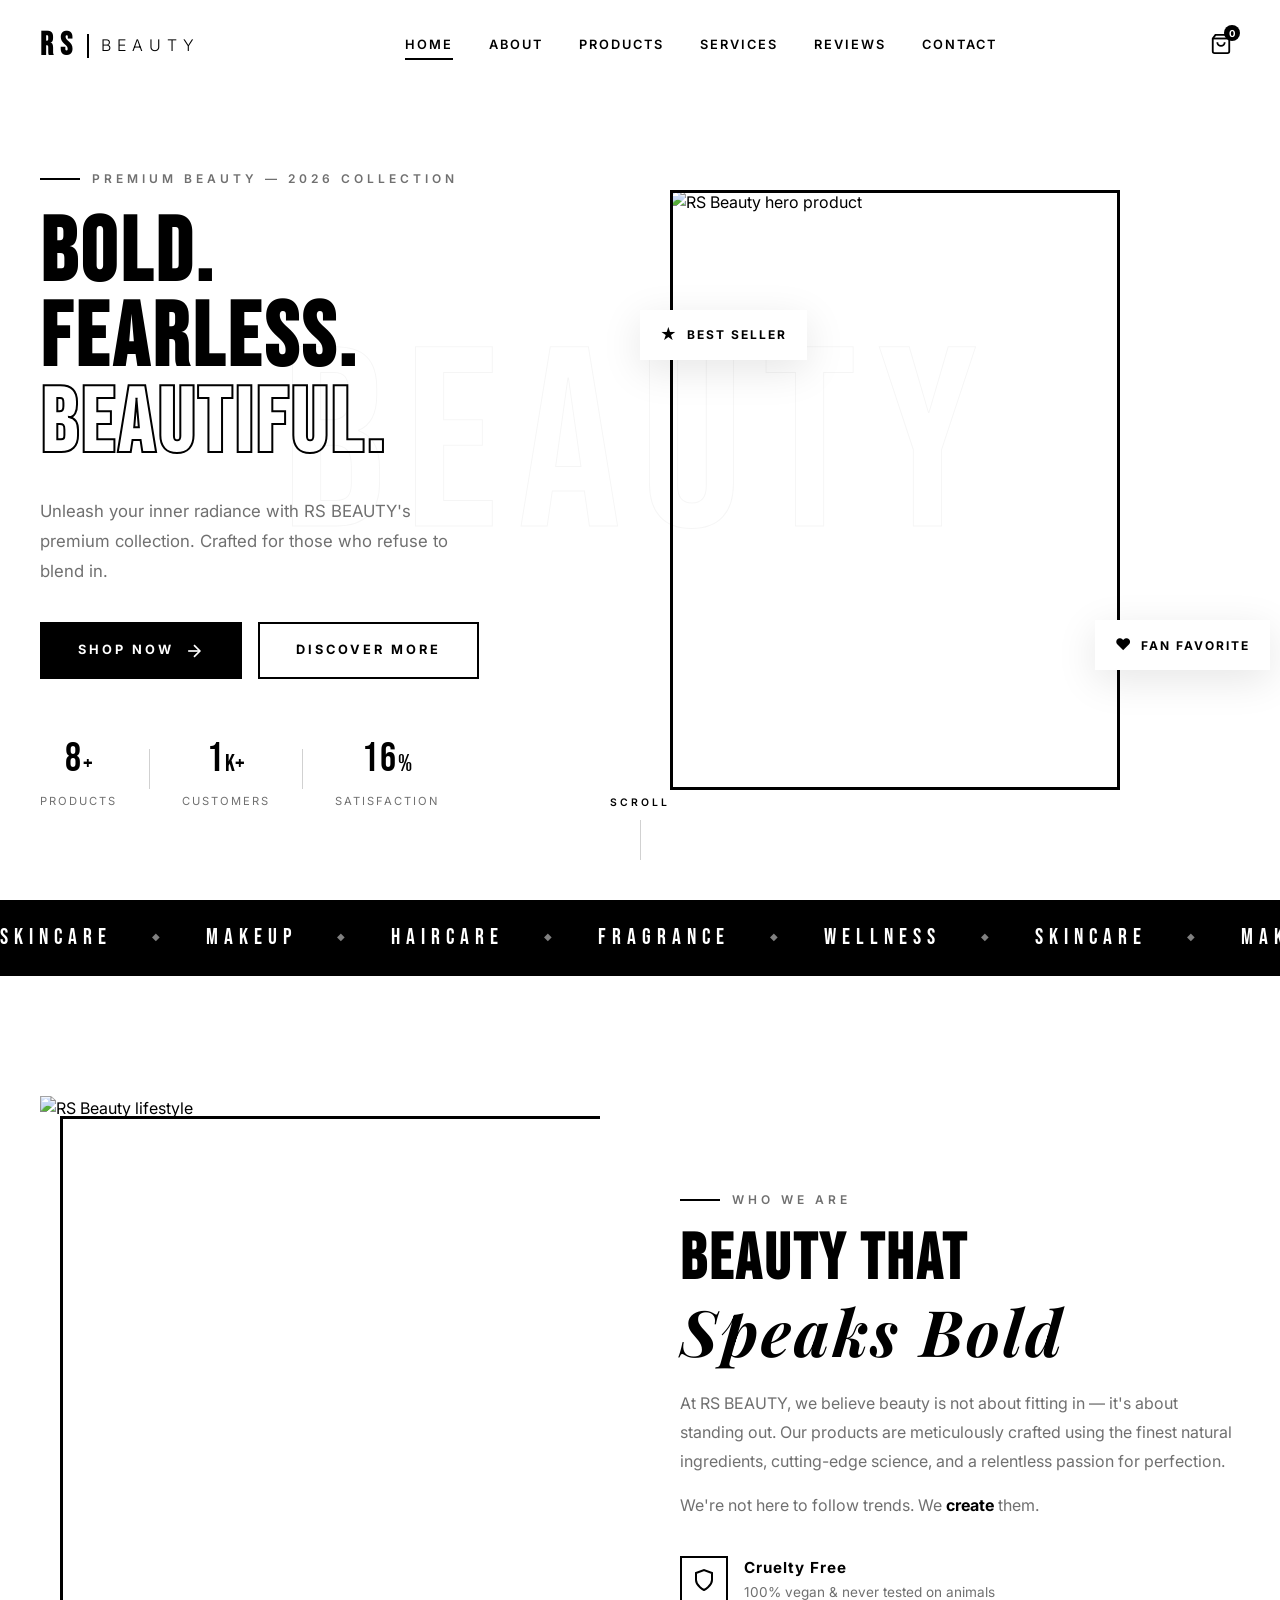
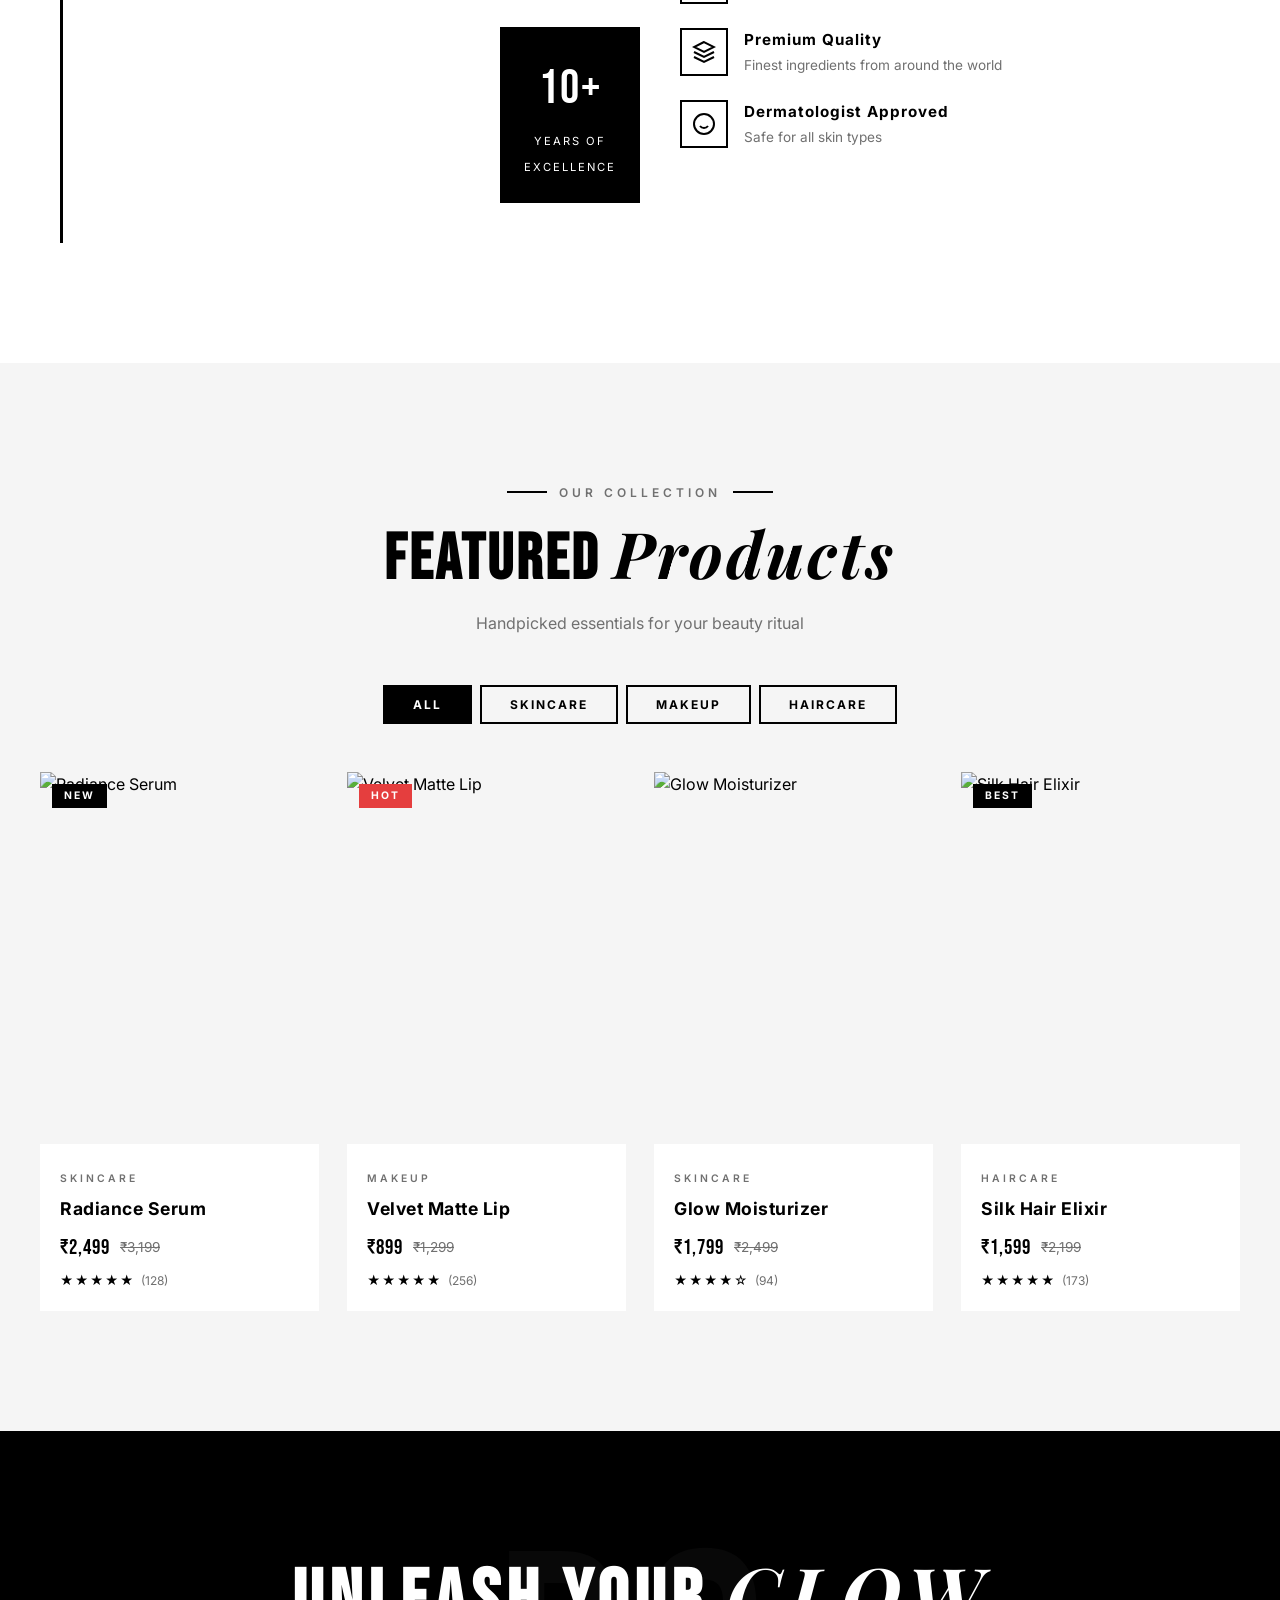
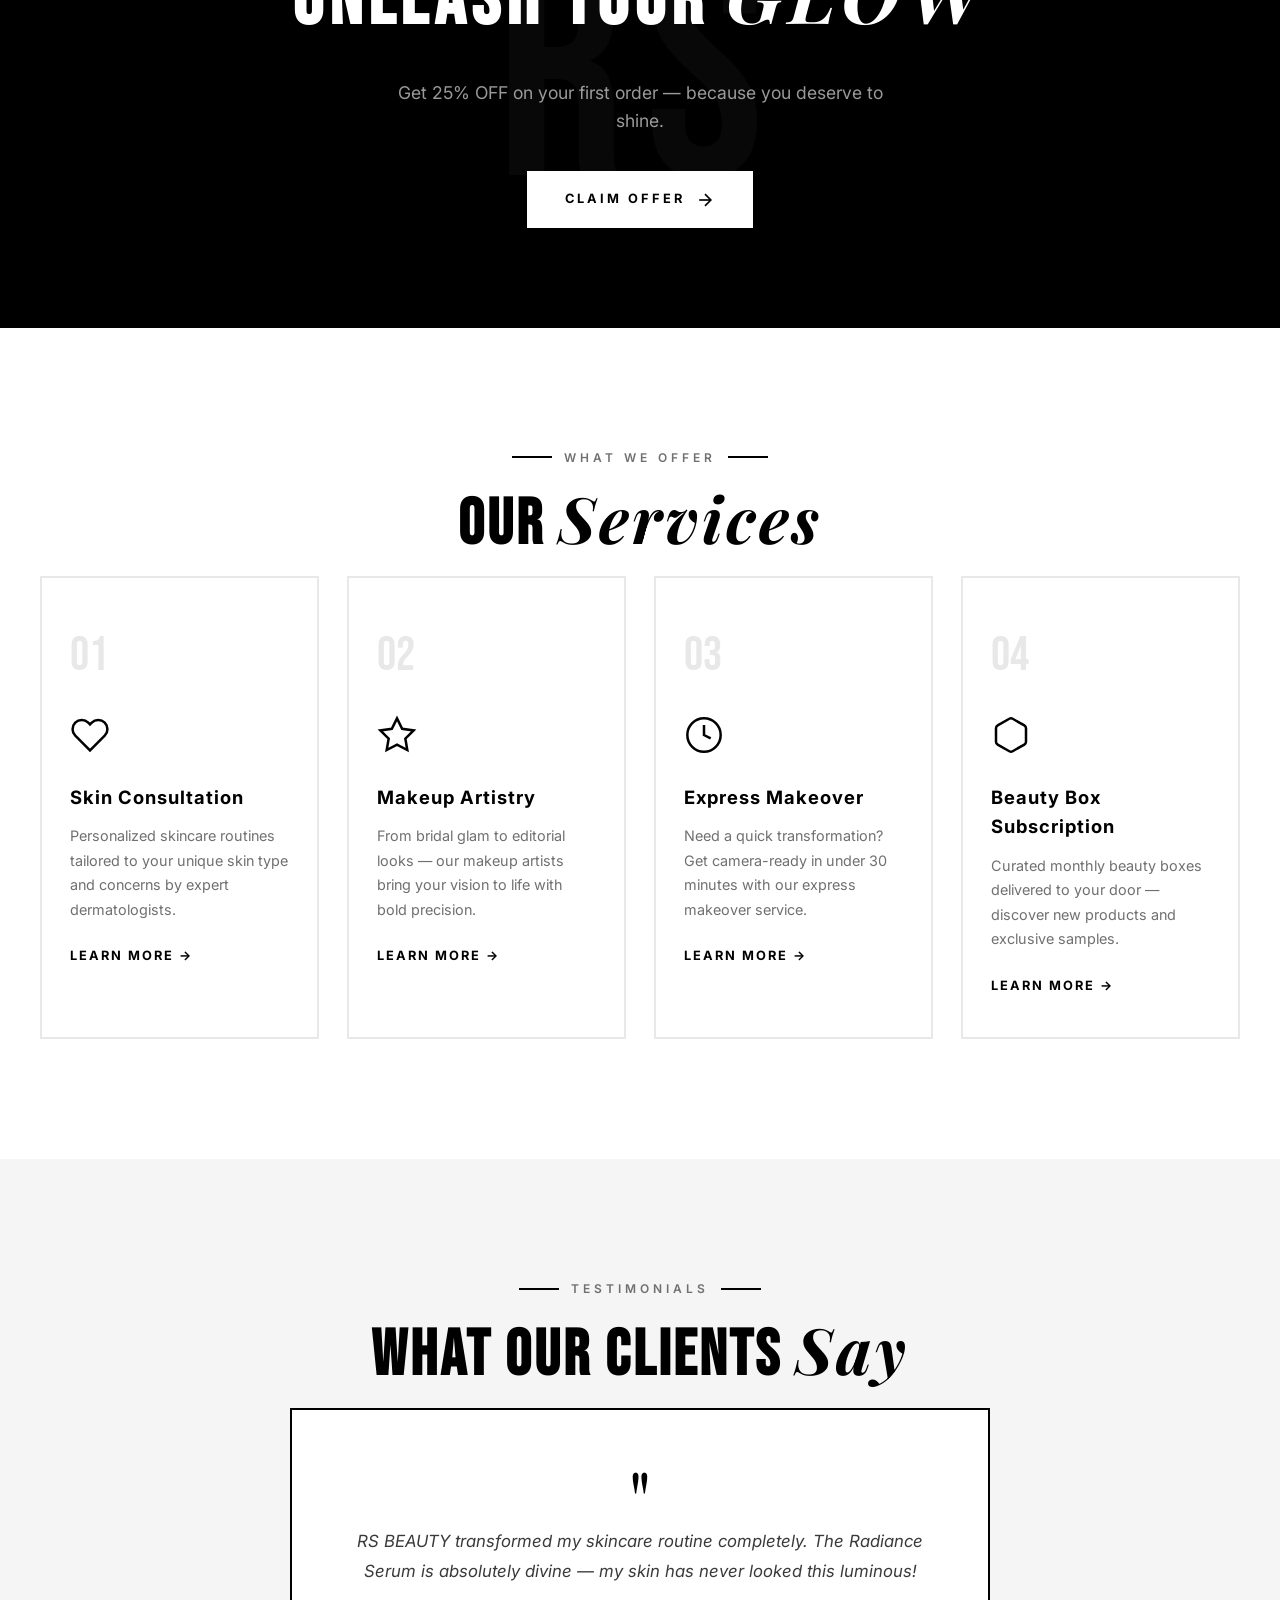
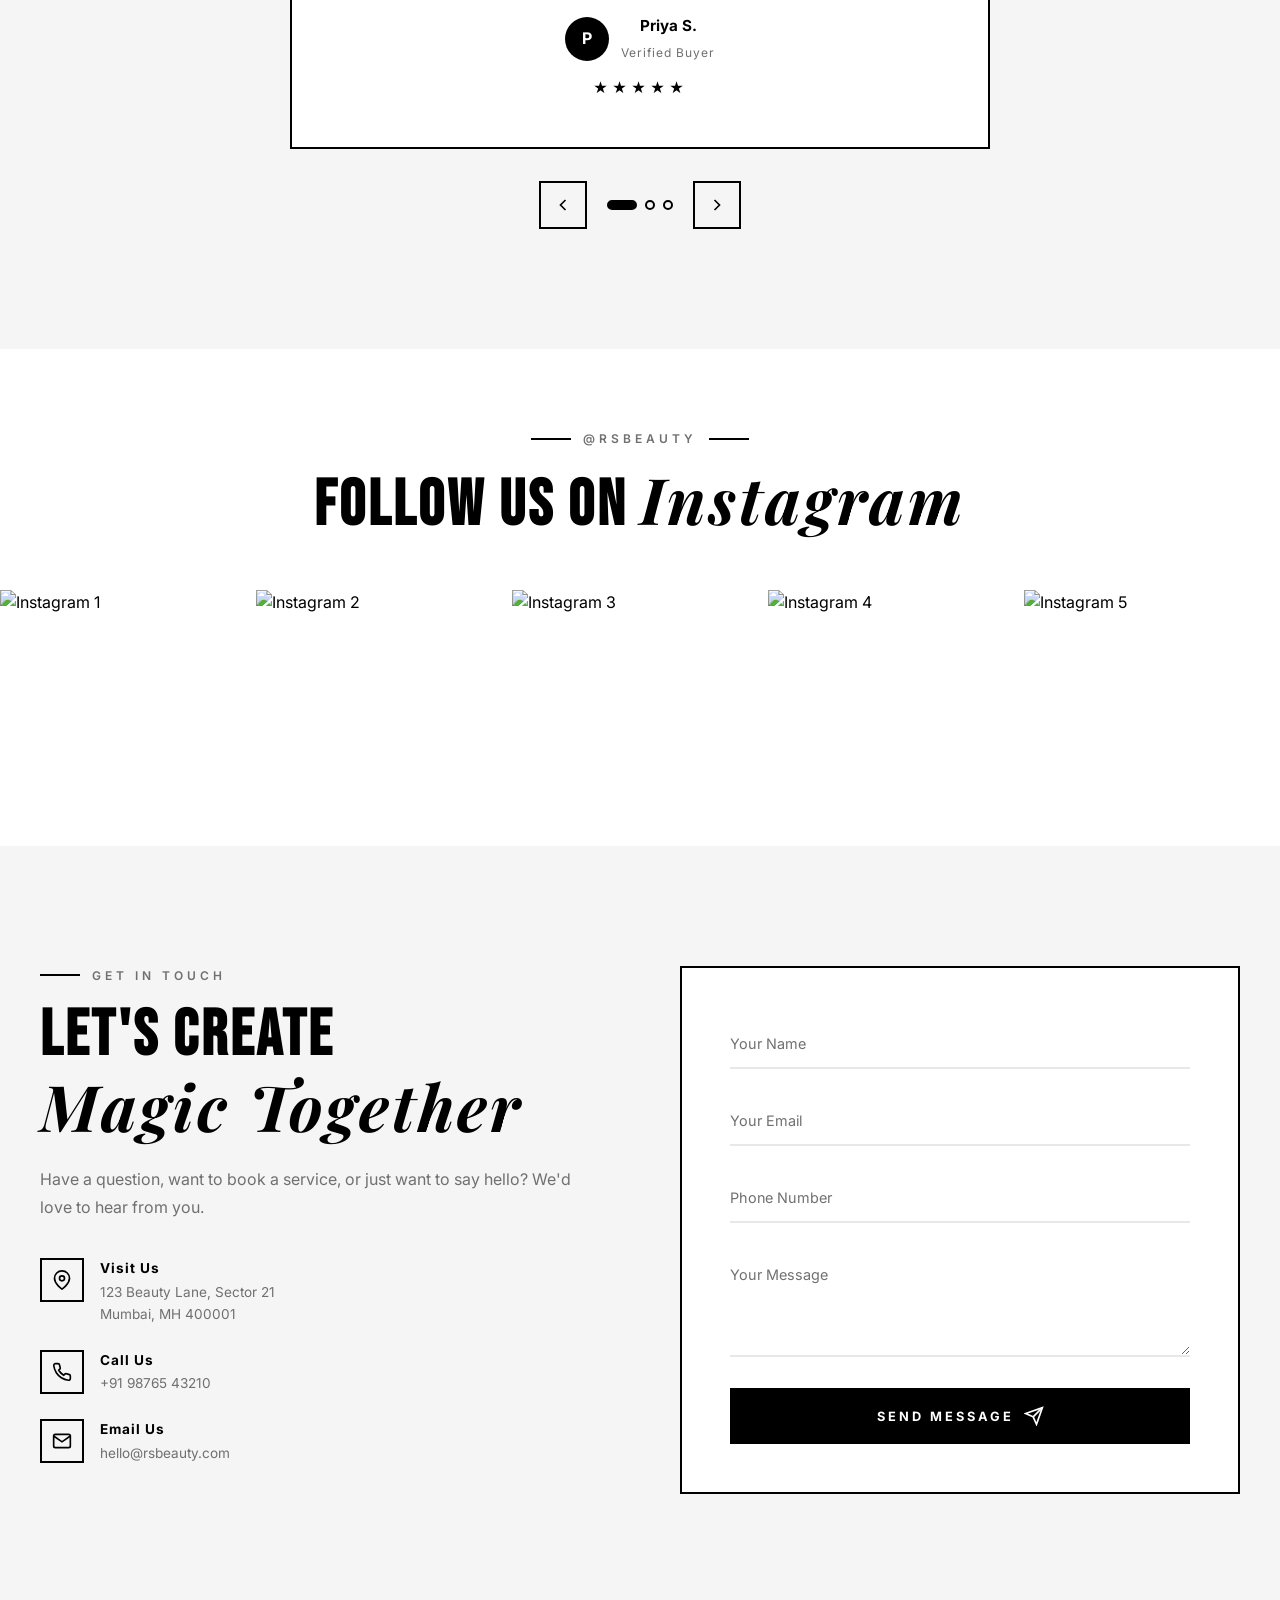
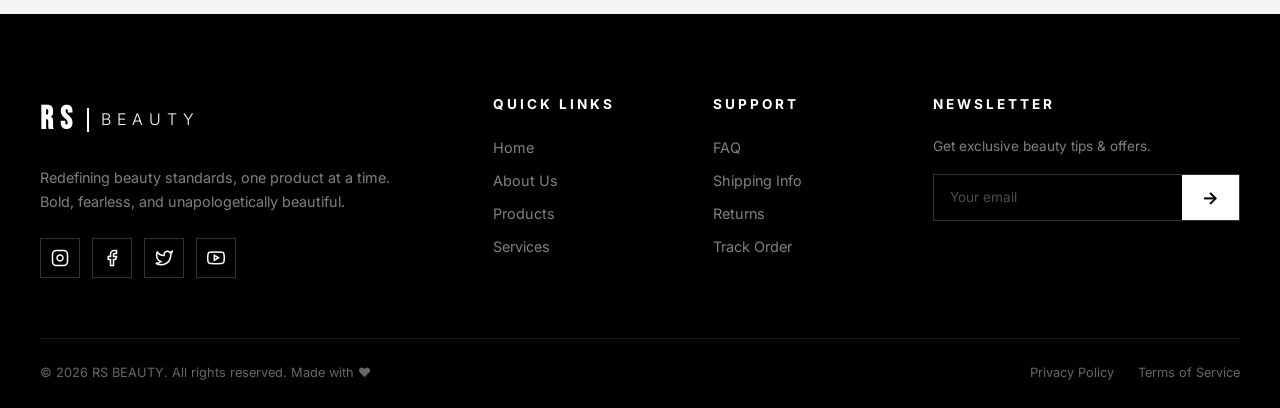
==== index.html @ df4699a7 "Add files via upload" ====
<!DOCTYPE html>
<html lang="en">
<head>
    <meta charset="UTF-8">
    <meta name="viewport" content="width=device-width, initial-scale=1.0">
    <title>RS BEAUTY — Bold. Fearless. Beautiful.</title>
    <meta name="description" content="RS BEAUTY — Premium beauty products that redefine your look. Bold skincare, fierce makeup, and unapologetic style.">
    <link rel="preconnect" href="https://fonts.googleapis.com">
    <link rel="preconnect" href="https://fonts.gstatic.com" crossorigin>
    <link href="https://fonts.googleapis.com/css2?family=Bebas+Neue&family=Inter:wght@300;400;500;600;700&family=Playfair+Display:ital,wght@0,700;1,700&display=swap" rel="stylesheet">
    <link rel="stylesheet" href="style.css">
</head>
<body>

    <!-- Preloader -->
    <div class="preloader" id="preloader">
        <div class="preloader-inner">
            <div class="preloader-line"></div>
            <span class="preloader-text">RS BEAUTY</span>
            <div class="preloader-line"></div>
        </div>
    </div>

    <!-- Custom Cursor -->
    <div class="cursor" id="cursor"></div>
    <div class="cursor-follower" id="cursor-follower"></div>

    <!-- Navigation -->
    <nav class="navbar" id="navbar">
        <div class="nav-container">
            <a href="#" class="logo">
                <span class="logo-r">R</span><span class="logo-s">S</span>
                <span class="logo-divider"></span>
                <span class="logo-beauty">BEAUTY</span>
            </a>
            <div class="nav-links" id="navLinks">
                <a href="#home" class="nav-link active" data-hover="Home">Home</a>
                <a href="#about" class="nav-link" data-hover="About">About</a>
                <a href="#products" class="nav-link" data-hover="Products">Products</a>
                <a href="#services" class="nav-link" data-hover="Services">Services</a>
                <a href="#testimonials" class="nav-link" data-hover="Reviews">Reviews</a>
                <a href="#contact" class="nav-link" data-hover="Contact">Contact</a>
            </div>
            <div class="nav-actions">
                <button class="nav-btn cart-btn" id="cartBtn" aria-label="Shopping cart">
                    <svg width="22" height="22" viewBox="0 0 24 24" fill="none" stroke="currentColor" stroke-width="2"><path d="M6 2L3 6v14a2 2 0 002 2h14a2 2 0 002-2V6l-3-4z"/><line x1="3" y1="6" x2="21" y2="6"/><path d="M16 10a4 4 0 01-8 0"/></svg>
                    <span class="cart-count">0</span>
                </button>
                <button class="hamburger" id="hamburger" aria-label="Toggle menu">
                    <span></span><span></span><span></span>
                </button>
            </div>
        </div>
    </nav>

    <!-- Mobile Menu -->
    <div class="mobile-menu" id="mobileMenu">
        <div class="mobile-menu-content">
            <a href="#home" class="mobile-link">Home</a>
            <a href="#about" class="mobile-link">About</a>
            <a href="#products" class="mobile-link">Products</a>
            <a href="#services" class="mobile-link">Services</a>
            <a href="#testimonials" class="mobile-link">Reviews</a>
            <a href="#contact" class="mobile-link">Contact</a>
        </div>
    </div>

    <!-- Hero Section -->
    <section class="hero" id="home">
        <div class="hero-bg-text" aria-hidden="true">BEAUTY</div>
        <div class="hero-container">
            <div class="hero-content">
                <div class="hero-tag">
                    <span class="tag-line"></span>
                    <span class="tag-text">PREMIUM BEAUTY — 2026 COLLECTION</span>
                </div>
                <h1 class="hero-title">
                    <span class="title-line"><span class="title-word" data-delay="0">BOLD.</span></span>
                    <span class="title-line"><span class="title-word" data-delay="1">FEARLESS.</span></span>
                    <span class="title-line"><span class="title-word accent" data-delay="2">BEAUTIFUL.</span></span>
                </h1>
                <p class="hero-desc">Unleash your inner radiance with RS BEAUTY's premium collection. Crafted for those who refuse to blend in.</p>
                <div class="hero-actions">
                    <a href="#products" class="btn btn-primary">
                        <span>SHOP NOW</span>
                        <svg width="20" height="20" viewBox="0 0 24 24" fill="none" stroke="currentColor" stroke-width="2"><line x1="5" y1="12" x2="19" y2="12"/><polyline points="12 5 19 12 12 19"/></svg>
                    </a>
                    <a href="#about" class="btn btn-outline">DISCOVER MORE</a>
                </div>
                <div class="hero-stats">
                    <div class="stat">
                        <span class="stat-number" data-target="50">0</span><span class="stat-plus">+</span>
                        <span class="stat-label">Products</span>
                    </div>
                    <div class="stat-divider"></div>
                    <div class="stat">
                        <span class="stat-number" data-target="12">0</span><span class="stat-plus">K+</span>
                        <span class="stat-label">Customers</span>
                    </div>
                    <div class="stat-divider"></div>
                    <div class="stat">
                        <span class="stat-number" data-target="98">0</span><span class="stat-plus">%</span>
                        <span class="stat-label">Satisfaction</span>
                    </div>
                </div>
            </div>
            <div class="hero-image">
                <div class="hero-image-wrapper">
                    <img src="images/hero-product.png" alt="RS Beauty hero product" loading="eager">
                    <div class="hero-image-overlay"></div>
                </div>
                <div class="floating-badge badge-1">
                    <span class="badge-icon">★</span>
                    <span>Best Seller</span>
                </div>
                <div class="floating-badge badge-2">
                    <span class="badge-icon">♥</span>
                    <span>Fan Favorite</span>
                </div>
            </div>
        </div>
        <div class="scroll-indicator">
            <span>SCROLL</span>
            <div class="scroll-line"></div>
        </div>
    </section>

    <!-- Marquee -->
    <section class="marquee-section">
        <div class="marquee">
            <div class="marquee-track">
                <span>SKINCARE</span><span class="marquee-dot">◆</span>
                <span>MAKEUP</span><span class="marquee-dot">◆</span>
                <span>HAIRCARE</span><span class="marquee-dot">◆</span>
                <span>FRAGRANCE</span><span class="marquee-dot">◆</span>
                <span>WELLNESS</span><span class="marquee-dot">◆</span>
                <span>SKINCARE</span><span class="marquee-dot">◆</span>
                <span>MAKEUP</span><span class="marquee-dot">◆</span>
                <span>HAIRCARE</span><span class="marquee-dot">◆</span>
                <span>FRAGRANCE</span><span class="marquee-dot">◆</span>
                <span>WELLNESS</span><span class="marquee-dot">◆</span>
            </div>
        </div>
    </section>

    <!-- About Section -->
    <section class="about" id="about">
        <div class="container">
            <div class="about-grid">
                <div class="about-image reveal-left">
                    <div class="about-img-wrapper">
                        <img src="images/beauty-model.png" alt="RS Beauty lifestyle">
                        <div class="about-img-border"></div>
                    </div>
                    <div class="experience-badge">
                        <span class="exp-number">10+</span>
                        <span class="exp-text">Years of<br>Excellence</span>
                    </div>
                </div>
                <div class="about-content reveal-right">
                    <div class="section-tag">
                        <span class="tag-line"></span>
                        <span>WHO WE ARE</span>
                    </div>
                    <h2 class="section-title">Beauty That<br><span class="accent">Speaks Bold</span></h2>
                    <p class="about-text">At RS BEAUTY, we believe beauty is not about fitting in — it's about standing out. Our products are meticulously crafted using the finest natural ingredients, cutting-edge science, and a relentless passion for perfection.</p>
                    <p class="about-text">We're not here to follow trends. We <em>create</em> them.</p>
                    <div class="about-features">
                        <div class="feature">
                            <div class="feature-icon">
                                <svg width="24" height="24" viewBox="0 0 24 24" fill="none" stroke="currentColor" stroke-width="2"><path d="M12 22s8-4 8-10V5l-8-3-8 3v7c0 6 8 10 8 10z"/></svg>
                            </div>
                            <div>
                                <h4>Cruelty Free</h4>
                                <p>100% vegan & never tested on animals</p>
                            </div>
                        </div>
                        <div class="feature">
                            <div class="feature-icon">
                                <svg width="24" height="24" viewBox="0 0 24 24" fill="none" stroke="currentColor" stroke-width="2"><path d="M12 2L2 7l10 5 10-5-10-5z"/><path d="M2 17l10 5 10-5"/><path d="M2 12l10 5 10-5"/></svg>
                            </div>
                            <div>
                                <h4>Premium Quality</h4>
                                <p>Finest ingredients from around the world</p>
                            </div>
                        </div>
                        <div class="feature">
                            <div class="feature-icon">
                                <svg width="24" height="24" viewBox="0 0 24 24" fill="none" stroke="currentColor" stroke-width="2"><circle cx="12" cy="12" r="10"/><path d="M8 14s1.5 2 4 2 4-2 4-2"/><line x1="9" y1="9" x2="9.01" y2="9"/><line x1="15" y1="9" x2="15.01" y2="9"/></svg>
                            </div>
                            <div>
                                <h4>Dermatologist Approved</h4>
                                <p>Safe for all skin types</p>
                            </div>
                        </div>
                    </div>
                </div>
            </div>
        </div>
    </section>

    <!-- Products Section -->
    <section class="products" id="products">
        <div class="container">
            <div class="section-header reveal-up">
                <div class="section-tag center">
                    <span class="tag-line"></span>
                    <span>OUR COLLECTION</span>
                    <span class="tag-line"></span>
                </div>
                <h2 class="section-title center">Featured <span class="accent">Products</span></h2>
                <p class="section-subtitle">Handpicked essentials for your beauty ritual</p>
            </div>
            <div class="product-filters reveal-up">
                <button class="filter-btn active" data-filter="all">All</button>
                <button class="filter-btn" data-filter="skincare">Skincare</button>
                <button class="filter-btn" data-filter="makeup">Makeup</button>
                <button class="filter-btn" data-filter="haircare">Haircare</button>
            </div>
            <div class="product-grid">
                <div class="product-card reveal-up" data-category="skincare">
                    <div class="product-image">
                        <img src="images/products-collection.png" alt="Radiance Serum">
                        <div class="product-overlay">
                            <button class="quick-add" aria-label="Add to cart">
                                <svg width="20" height="20" viewBox="0 0 24 24" fill="none" stroke="currentColor" stroke-width="2"><line x1="12" y1="5" x2="12" y2="19"/><line x1="5" y1="12" x2="19" y2="12"/></svg>
                            </button>
                        </div>
                        <span class="product-badge">NEW</span>
                    </div>
                    <div class="product-info">
                        <span class="product-category">Skincare</span>
                        <h3 class="product-name">Radiance Serum</h3>
                        <div class="product-price">
                            <span class="price-current">₹2,499</span>
                            <span class="price-old">₹3,199</span>
                        </div>
                        <div class="product-rating">
                            <span class="stars">★★★★★</span>
                            <span class="rating-count">(128)</span>
                        </div>
                    </div>
                </div>
                <div class="product-card reveal-up" data-category="makeup">
                    <div class="product-image">
                        <img src="images/hero-product.png" alt="Velvet Matte Lip">
                        <div class="product-overlay">
                            <button class="quick-add" aria-label="Add to cart">
                                <svg width="20" height="20" viewBox="0 0 24 24" fill="none" stroke="currentColor" stroke-width="2"><line x1="12" y1="5" x2="12" y2="19"/><line x1="5" y1="12" x2="19" y2="12"/></svg>
                            </button>
                        </div>
                        <span class="product-badge hot">HOT</span>
                    </div>
                    <div class="product-info">
                        <span class="product-category">Makeup</span>
                        <h3 class="product-name">Velvet Matte Lip</h3>
                        <div class="product-price">
                            <span class="price-current">₹899</span>
                            <span class="price-old">₹1,299</span>
                        </div>
                        <div class="product-rating">
                            <span class="stars">★★★★★</span>
                            <span class="rating-count">(256)</span>
                        </div>
                    </div>
                </div>
                <div class="product-card reveal-up" data-category="skincare">
                    <div class="product-image">
                        <img src="images/beauty-model.png" alt="Glow Moisturizer">
                        <div class="product-overlay">
                            <button class="quick-add" aria-label="Add to cart">
                                <svg width="20" height="20" viewBox="0 0 24 24" fill="none" stroke="currentColor" stroke-width="2"><line x1="12" y1="5" x2="12" y2="19"/><line x1="5" y1="12" x2="19" y2="12"/></svg>
                            </button>
                        </div>
                    </div>
                    <div class="product-info">
                        <span class="product-category">Skincare</span>
                        <h3 class="product-name">Glow Moisturizer</h3>
                        <div class="product-price">
                            <span class="price-current">₹1,799</span>
                            <span class="price-old">₹2,499</span>
                        </div>
                        <div class="product-rating">
                            <span class="stars">★★★★☆</span>
                            <span class="rating-count">(94)</span>
                        </div>
                    </div>
                </div>
                <div class="product-card reveal-up" data-category="haircare">
                    <div class="product-image">
                        <img src="images/products-collection.png" alt="Silk Hair Elixir">
                        <div class="product-overlay">
                            <button class="quick-add" aria-label="Add to cart">
                                <svg width="20" height="20" viewBox="0 0 24 24" fill="none" stroke="currentColor" stroke-width="2"><line x1="12" y1="5" x2="12" y2="19"/><line x1="5" y1="12" x2="19" y2="12"/></svg>
                            </button>
                        </div>
                        <span class="product-badge">BEST</span>
                    </div>
                    <div class="product-info">
                        <span class="product-category">Haircare</span>
                        <h3 class="product-name">Silk Hair Elixir</h3>
                        <div class="product-price">
                            <span class="price-current">₹1,599</span>
                            <span class="price-old">₹2,199</span>
                        </div>
                        <div class="product-rating">
                            <span class="stars">★★★★★</span>
                            <span class="rating-count">(173)</span>
                        </div>
                    </div>
                </div>
            </div>
        </div>
    </section>

    <!-- Banner Section -->
    <section class="banner-section">
        <div class="banner-content reveal-up">
            <h2 class="banner-title">UNLEASH YOUR <span class="accent">GLOW</span></h2>
            <p class="banner-text">Get 25% OFF on your first order — because you deserve to shine.</p>
            <a href="#contact" class="btn btn-primary btn-white">
                <span>CLAIM OFFER</span>
                <svg width="20" height="20" viewBox="0 0 24 24" fill="none" stroke="currentColor" stroke-width="2"><line x1="5" y1="12" x2="19" y2="12"/><polyline points="12 5 19 12 12 19"/></svg>
            </a>
        </div>
    </section>

    <!-- Services Section -->
    <section class="services" id="services">
        <div class="container">
            <div class="section-header reveal-up">
                <div class="section-tag center">
                    <span class="tag-line"></span>
                    <span>WHAT WE OFFER</span>
                    <span class="tag-line"></span>
                </div>
                <h2 class="section-title center">Our <span class="accent">Services</span></h2>
            </div>
            <div class="services-grid">
                <div class="service-card reveal-up">
                    <div class="service-number">01</div>
                    <div class="service-icon">
                        <svg width="40" height="40" viewBox="0 0 24 24" fill="none" stroke="currentColor" stroke-width="1.5"><path d="M20.84 4.61a5.5 5.5 0 00-7.78 0L12 5.67l-1.06-1.06a5.5 5.5 0 00-7.78 7.78l1.06 1.06L12 21.23l7.78-7.78 1.06-1.06a5.5 5.5 0 000-7.78z"/></svg>
                    </div>
                    <h3>Skin Consultation</h3>
                    <p>Personalized skincare routines tailored to your unique skin type and concerns by expert dermatologists.</p>
                    <a href="#contact" class="service-link">Learn More →</a>
                </div>
                <div class="service-card reveal-up">
                    <div class="service-number">02</div>
                    <div class="service-icon">
                        <svg width="40" height="40" viewBox="0 0 24 24" fill="none" stroke="currentColor" stroke-width="1.5"><polygon points="12 2 15.09 8.26 22 9.27 17 14.14 18.18 21.02 12 17.77 5.82 21.02 7 14.14 2 9.27 8.91 8.26 12 2"/></svg>
                    </div>
                    <h3>Makeup Artistry</h3>
                    <p>From bridal glam to editorial looks — our makeup artists bring your vision to life with bold precision.</p>
                    <a href="#contact" class="service-link">Learn More →</a>
                </div>
                <div class="service-card reveal-up">
                    <div class="service-number">03</div>
                    <div class="service-icon">
                        <svg width="40" height="40" viewBox="0 0 24 24" fill="none" stroke="currentColor" stroke-width="1.5"><path d="M12 22c5.523 0 10-4.477 10-10S17.523 2 12 2 2 6.477 2 12s4.477 10 10 10z"/><path d="M12 6v6l4 2"/></svg>
                    </div>
                    <h3>Express Makeover</h3>
                    <p>Need a quick transformation? Get camera-ready in under 30 minutes with our express makeover service.</p>
                    <a href="#contact" class="service-link">Learn More →</a>
                </div>
                <div class="service-card reveal-up">
                    <div class="service-number">04</div>
                    <div class="service-icon">
                        <svg width="40" height="40" viewBox="0 0 24 24" fill="none" stroke="currentColor" stroke-width="1.5"><path d="M21 16V8a2 2 0 00-1-1.73l-7-4a2 2 0 00-2 0l-7 4A2 2 0 003 8v8a2 2 0 001 1.73l7 4a2 2 0 002 0l7-4A2 2 0 0021 16z"/></svg>
                    </div>
                    <h3>Beauty Box Subscription</h3>
                    <p>Curated monthly beauty boxes delivered to your door — discover new products and exclusive samples.</p>
                    <a href="#contact" class="service-link">Learn More →</a>
                </div>
            </div>
        </div>
    </section>

    <!-- Testimonials Section -->
    <section class="testimonials" id="testimonials">
        <div class="container">
            <div class="section-header reveal-up">
                <div class="section-tag center">
                    <span class="tag-line"></span>
                    <span>TESTIMONIALS</span>
                    <span class="tag-line"></span>
                </div>
                <h2 class="section-title center">What Our Clients <span class="accent">Say</span></h2>
            </div>
            <div class="testimonial-slider" id="testimonialSlider">
                <div class="testimonial-track" id="testimonialTrack">
                    <div class="testimonial-card">
                        <div class="testimonial-quote">"</div>
                        <p class="testimonial-text">RS BEAUTY transformed my skincare routine completely. The Radiance Serum is absolutely divine — my skin has never looked this luminous!</p>
                        <div class="testimonial-author">
                            <div class="author-avatar">P</div>
                            <div>
                                <h4>Priya S.</h4>
                                <span>Verified Buyer</span>
                            </div>
                        </div>
                        <div class="testimonial-stars">★★★★★</div>
                    </div>
                    <div class="testimonial-card">
                        <div class="testimonial-quote">"</div>
                        <p class="testimonial-text">The Velvet Matte Lip is hands down the best lipstick I've ever used. Long-lasting, bold, and the shade range is incredible. Obsessed!</p>
                        <div class="testimonial-author">
                            <div class="author-avatar">A</div>
                            <div>
                                <h4>Ananya R.</h4>
                                <span>Loyal Customer</span>
                            </div>
                        </div>
                        <div class="testimonial-stars">★★★★★</div>
                    </div>
                    <div class="testimonial-card">
                        <div class="testimonial-quote">"</div>
                        <p class="testimonial-text">I booked their Bridal Makeup service and I was STUNNED. The attention to detail and the premium products they use — totally worth every penny.</p>
                        <div class="testimonial-author">
                            <div class="author-avatar">M</div>
                            <div>
                                <h4>Meera K.</h4>
                                <span>Bride 2025</span>
                            </div>
                        </div>
                        <div class="testimonial-stars">★★★★★</div>
                    </div>
                </div>
                <div class="testimonial-controls">
                    <button class="slider-btn prev" id="prevBtn" aria-label="Previous testimonial">
                        <svg width="20" height="20" viewBox="0 0 24 24" fill="none" stroke="currentColor" stroke-width="2"><polyline points="15 18 9 12 15 6"/></svg>
                    </button>
                    <div class="slider-dots" id="sliderDots">
                        <span class="dot active"></span>
                        <span class="dot"></span>
                        <span class="dot"></span>
                    </div>
                    <button class="slider-btn next" id="nextBtn" aria-label="Next testimonial">
                        <svg width="20" height="20" viewBox="0 0 24 24" fill="none" stroke="currentColor" stroke-width="2"><polyline points="9 18 15 12 9 6"/></svg>
                    </button>
                </div>
            </div>
        </div>
    </section>

    <!-- Instagram / Gallery Section -->
    <section class="gallery-section">
        <div class="section-header reveal-up">
            <div class="section-tag center">
                <span class="tag-line"></span>
                <span>@RSBEAUTY</span>
                <span class="tag-line"></span>
            </div>
            <h2 class="section-title center">Follow Us On <span class="accent">Instagram</span></h2>
        </div>
        <div class="gallery-grid">
            <div class="gallery-item"><img src="images/hero-product.png" alt="Instagram 1"><div class="gallery-overlay"><span>♥ 2.4k</span></div></div>
            <div class="gallery-item"><img src="images/beauty-model.png" alt="Instagram 2"><div class="gallery-overlay"><span>♥ 3.1k</span></div></div>
            <div class="gallery-item"><img src="images/products-collection.png" alt="Instagram 3"><div class="gallery-overlay"><span>♥ 1.8k</span></div></div>
            <div class="gallery-item"><img src="images/hero-product.png" alt="Instagram 4"><div class="gallery-overlay"><span>♥ 4.2k</span></div></div>
            <div class="gallery-item"><img src="images/beauty-model.png" alt="Instagram 5"><div class="gallery-overlay"><span>♥ 2.9k</span></div></div>
        </div>
    </section>

    <!-- Contact Section -->
    <section class="contact" id="contact">
        <div class="container">
            <div class="contact-grid">
                <div class="contact-info reveal-left">
                    <div class="section-tag">
                        <span class="tag-line"></span>
                        <span>GET IN TOUCH</span>
                    </div>
                    <h2 class="section-title">Let's Create<br><span class="accent">Magic Together</span></h2>
                    <p class="contact-text">Have a question, want to book a service, or just want to say hello? We'd love to hear from you.</p>
                    <div class="contact-details">
                        <div class="contact-item">
                            <div class="contact-icon">
                                <svg width="20" height="20" viewBox="0 0 24 24" fill="none" stroke="currentColor" stroke-width="2"><path d="M21 10c0 7-9 13-9 13s-9-6-9-13a9 9 0 0118 0z"/><circle cx="12" cy="10" r="3"/></svg>
                            </div>
                            <div>
                                <h4>Visit Us</h4>
                                <p>123 Beauty Lane, Sector 21<br>Mumbai, MH 400001</p>
                            </div>
                        </div>
                        <div class="contact-item">
                            <div class="contact-icon">
                                <svg width="20" height="20" viewBox="0 0 24 24" fill="none" stroke="currentColor" stroke-width="2"><path d="M22 16.92v3a2 2 0 01-2.18 2 19.79 19.79 0 01-8.63-3.07 19.5 19.5 0 01-6-6 19.79 19.79 0 01-3.07-8.67A2 2 0 014.11 2h3a2 2 0 012 1.72c.127.96.361 1.903.7 2.81a2 2 0 01-.45 2.11L8.09 9.91a16 16 0 006 6l1.27-1.27a2 2 0 012.11-.45c.907.339 1.85.573 2.81.7A2 2 0 0122 16.92z"/></svg>
                            </div>
                            <div>
                                <h4>Call Us</h4>
                                <p>+91 98765 43210</p>
                            </div>
                        </div>
                        <div class="contact-item">
                            <div class="contact-icon">
                                <svg width="20" height="20" viewBox="0 0 24 24" fill="none" stroke="currentColor" stroke-width="2"><path d="M4 4h16c1.1 0 2 .9 2 2v12c0 1.1-.9 2-2 2H4c-1.1 0-2-.9-2-2V6c0-1.1.9-2 2-2z"/><polyline points="22,6 12,13 2,6"/></svg>
                            </div>
                            <div>
                                <h4>Email Us</h4>
                                <p>hello@rsbeauty.com</p>
                            </div>
                        </div>
                    </div>
                </div>
                <div class="contact-form-wrapper reveal-right">
                    <form class="contact-form" id="contactForm">
                        <div class="form-group">
                            <input type="text" id="name" placeholder=" " required>
                            <label for="name">Your Name</label>
                        </div>
                        <div class="form-group">
                            <input type="email" id="email" placeholder=" " required>
                            <label for="email">Your Email</label>
                        </div>
                        <div class="form-group">
                            <input type="tel" id="phone" placeholder=" ">
                            <label for="phone">Phone Number</label>
                        </div>
                        <div class="form-group">
                            <textarea id="message" rows="4" placeholder=" " required></textarea>
                            <label for="message">Your Message</label>
                        </div>
                        <button type="submit" class="btn btn-primary btn-full" id="submitBtn">
                            <span>SEND MESSAGE</span>
                            <svg width="20" height="20" viewBox="0 0 24 24" fill="none" stroke="currentColor" stroke-width="2"><line x1="22" y1="2" x2="11" y2="13"/><polygon points="22 2 15 22 11 13 2 9 22 2"/></svg>
                        </button>
                    </form>
                </div>
            </div>
        </div>
    </section>

    <!-- Footer -->
    <footer class="footer">
        <div class="container">
            <div class="footer-top">
                <div class="footer-brand">
                    <a href="#" class="logo footer-logo">
                        <span class="logo-r">R</span><span class="logo-s">S</span>
                        <span class="logo-divider"></span>
                        <span class="logo-beauty">BEAUTY</span>
                    </a>
                    <p class="footer-desc">Redefining beauty standards, one product at a time. Bold, fearless, and unapologetically beautiful.</p>
                    <div class="social-links">
                        <a href="#" class="social-link" aria-label="Instagram">
                            <svg width="18" height="18" viewBox="0 0 24 24" fill="none" stroke="currentColor" stroke-width="2"><rect x="2" y="2" width="20" height="20" rx="5" ry="5"/><path d="M16 11.37A4 4 0 1112.63 8 4 4 0 0116 11.37z"/><line x1="17.5" y1="6.5" x2="17.51" y2="6.5"/></svg>
                        </a>
                        <a href="#" class="social-link" aria-label="Facebook">
                            <svg width="18" height="18" viewBox="0 0 24 24" fill="none" stroke="currentColor" stroke-width="2"><path d="M18 2h-3a5 5 0 00-5 5v3H7v4h3v8h4v-8h3l1-4h-4V7a1 1 0 011-1h3z"/></svg>
                        </a>
                        <a href="#" class="social-link" aria-label="Twitter">
                            <svg width="18" height="18" viewBox="0 0 24 24" fill="none" stroke="currentColor" stroke-width="2"><path d="M23 3a10.9 10.9 0 01-3.14 1.53 4.48 4.48 0 00-7.86 3v1A10.66 10.66 0 013 4s-4 9 5 13a11.64 11.64 0 01-7 2c9 5 20 0 20-11.5a4.5 4.5 0 00-.08-.83A7.72 7.72 0 0023 3z"/></svg>
                        </a>
                        <a href="#" class="social-link" aria-label="YouTube">
                            <svg width="18" height="18" viewBox="0 0 24 24" fill="none" stroke="currentColor" stroke-width="2"><path d="M22.54 6.42a2.78 2.78 0 00-1.94-2C18.88 4 12 4 12 4s-6.88 0-8.6.46a2.78 2.78 0 00-1.94 2A29 29 0 001 11.75a29 29 0 00.46 5.33A2.78 2.78 0 003.4 19.1c1.72.46 8.6.46 8.6.46s6.88 0 8.6-.46a2.78 2.78 0 001.94-2 29 29 0 00.46-5.25 29 29 0 00-.46-5.43z"/><polygon points="9.75 15.02 15.5 11.75 9.75 8.48 9.75 15.02"/></svg>
                        </a>
                    </div>
                </div>
                <div class="footer-links">
                    <div class="footer-col">
                        <h4>Quick Links</h4>
                        <a href="#home">Home</a>
                        <a href="#about">About Us</a>
                        <a href="#products">Products</a>
                        <a href="#services">Services</a>
                    </div>
                    <div class="footer-col">
                        <h4>Support</h4>
                        <a href="#">FAQ</a>
                        <a href="#">Shipping Info</a>
                        <a href="#">Returns</a>
                        <a href="#">Track Order</a>
                    </div>
                    <div class="footer-col">
                        <h4>Newsletter</h4>
                        <p class="newsletter-text">Get exclusive beauty tips & offers.</p>
                        <div class="newsletter-form">
                            <input type="email" placeholder="Your email" id="newsletterEmail">
                            <button type="button" id="newsletterBtn" aria-label="Subscribe">→</button>
                        </div>
                    </div>
                </div>
            </div>
            <div class="footer-bottom">
                <p>© 2026 RS BEAUTY. All rights reserved. Made with ♥</p>
                <div class="footer-bottom-links">
                    <a href="#">Privacy Policy</a>
                    <a href="#">Terms of Service</a>
                </div>
            </div>
        </div>
    </footer>

    <!-- Back to Top -->
    <button class="back-to-top" id="backToTop" aria-label="Back to top">
        <svg width="20" height="20" viewBox="0 0 24 24" fill="none" stroke="currentColor" stroke-width="2"><polyline points="18 15 12 9 6 15"/></svg>
    </button>

    <script src="script.js"></script>
</body>
</html>
---- style.css ----
/* ==========================================
   RS BEAUTY — Bold Aggressive Bright Theme
   Colors: White (#fff) + Black (#000)
   ========================================== */

/* === RESET & BASE === */
*, *::before, *::after {
    margin: 0;
    padding: 0;
    box-sizing: border-box;
}

:root {
    --white: #ffffff;
    --black: #000000;
    --dark: #0a0a0a;
    --gray-100: #f5f5f5;
    --gray-200: #e8e8e8;
    --gray-300: #d1d1d1;
    --gray-500: #707070;
    --gray-700: #3a3a3a;
    --accent: #000000;
    --font-display: 'Bebas Neue', sans-serif;
    --font-body: 'Inter', sans-serif;
    --font-serif: 'Playfair Display', serif;
    --transition: 0.4s cubic-bezier(0.25, 0.46, 0.45, 0.94);
    --transition-fast: 0.2s ease;
    --transition-smooth: 0.6s cubic-bezier(0.16, 1, 0.3, 1);
}

html {
    scroll-behavior: smooth;
    font-size: 16px;
    overflow-x: hidden;
}

body {
    font-family: var(--font-body);
    background: var(--white);
    color: var(--black);
    overflow-x: hidden;
    cursor: default;
    line-height: 1.6;
}

a { text-decoration: none; color: inherit; }
img { max-width: 100%; height: auto; display: block; }
button { cursor: pointer; border: none; background: none; font-family: inherit; }

.container {
    max-width: 1280px;
    margin: 0 auto;
    padding: 0 40px;
}

/* === PRELOADER === */
.preloader {
    position: fixed;
    top: 0; left: 0;
    width: 100%; height: 100%;
    background: var(--black);
    z-index: 10000;
    display: flex;
    align-items: center;
    justify-content: center;
    transition: opacity 0.6s ease, visibility 0.6s ease;
}

.preloader.hide {
    opacity: 0;
    visibility: hidden;
}

.preloader-inner {
    display: flex;
    align-items: center;
    gap: 20px;
}

.preloader-text {
    font-family: var(--font-display);
    font-size: 4rem;
    color: var(--white);
    letter-spacing: 12px;
    animation: preloaderPulse 1.5s ease-in-out infinite;
}

.preloader-line {
    width: 60px;
    height: 2px;
    background: var(--white);
    animation: preloaderLine 1.5s ease-in-out infinite;
}

@keyframes preloaderPulse {
    0%, 100% { opacity: 1; }
    50% { opacity: 0.4; }
}

@keyframes preloaderLine {
    0%, 100% { transform: scaleX(1); }
    50% { transform: scaleX(0.3); }
}

/* === CUSTOM CURSOR === */
.cursor {
    width: 10px; height: 10px;
    background: var(--black);
    border-radius: 50%;
    position: fixed;
    pointer-events: none;
    z-index: 9999;
    transition: transform 0.15s ease;
    mix-blend-mode: difference;
}

.cursor-follower {
    width: 40px; height: 40px;
    border: 2px solid var(--black);
    border-radius: 50%;
    position: fixed;
    pointer-events: none;
    z-index: 9998;
    transition: transform 0.3s ease, width 0.3s ease, height 0.3s ease;
    mix-blend-mode: difference;
}

.cursor.hover {
    transform: scale(3);
    background: var(--white);
}

.cursor-follower.hover {
    width: 60px; height: 60px;
    border-color: var(--white);
}

/* === NAVIGATION === */
.navbar {
    position: fixed;
    top: 0; left: 0; right: 0;
    z-index: 1000;
    padding: 20px 0;
    transition: all var(--transition);
    background: transparent;
}

.navbar.scrolled {
    background: rgba(255, 255, 255, 0.95);
    backdrop-filter: blur(20px);
    padding: 12px 0;
    box-shadow: 0 2px 40px rgba(0,0,0,0.06);
}

.nav-container {
    max-width: 1280px;
    margin: 0 auto;
    padding: 0 40px;
    display: flex;
    align-items: center;
    justify-content: space-between;
}

.logo {
    display: flex;
    align-items: center;
    gap: 4px;
    font-family: var(--font-display);
    font-size: 1.8rem;
    letter-spacing: 3px;
    z-index: 1001;
}

.logo-r, .logo-s {
    font-size: 2rem;
    font-weight: 700;
}

.logo-divider {
    width: 2px;
    height: 24px;
    background: var(--black);
    margin: 0 8px;
}

.logo-beauty {
    font-size: 1rem;
    letter-spacing: 6px;
    font-family: var(--font-body);
    font-weight: 300;
}

.nav-links {
    display: flex;
    gap: 36px;
}

.nav-link {
    font-size: 0.8rem;
    font-weight: 600;
    letter-spacing: 2px;
    text-transform: uppercase;
    position: relative;
    padding: 4px 0;
    overflow: hidden;
}

.nav-link::after {
    content: '';
    position: absolute;
    bottom: 0; left: 0;
    width: 100%; height: 2px;
    background: var(--black);
    transform: translateX(-101%);
    transition: transform var(--transition);
}

.nav-link:hover::after,
.nav-link.active::after {
    transform: translateX(0);
}

.nav-actions {
    display: flex;
    align-items: center;
    gap: 16px;
}

.nav-btn {
    position: relative;
    padding: 8px;
}

.cart-count {
    position: absolute;
    top: 0; right: 0;
    background: var(--black);
    color: var(--white);
    font-size: 0.6rem;
    width: 16px; height: 16px;
    border-radius: 50%;
    display: flex;
    align-items: center;
    justify-content: center;
    font-weight: 700;
}

.hamburger {
    display: none;
    flex-direction: column;
    gap: 6px;
    z-index: 1001;
    padding: 8px;
}

.hamburger span {
    display: block;
    width: 28px; height: 2px;
    background: var(--black);
    transition: all var(--transition);
}

.hamburger.active span:nth-child(1) {
    transform: rotate(45deg) translate(6px, 6px);
}

.hamburger.active span:nth-child(2) {
    opacity: 0;
}

.hamburger.active span:nth-child(3) {
    transform: rotate(-45deg) translate(6px, -6px);
}

/* Mobile Menu */
.mobile-menu {
    position: fixed;
    top: 0; left: 0;
    width: 100%; height: 100%;
    background: var(--white);
    z-index: 999;
    display: flex;
    align-items: center;
    justify-content: center;
    opacity: 0;
    visibility: hidden;
    transition: all var(--transition-smooth);
}

.mobile-menu.active {
    opacity: 1;
    visibility: visible;
}

.mobile-menu-content {
    display: flex;
    flex-direction: column;
    align-items: center;
    gap: 24px;
}

.mobile-link {
    font-family: var(--font-display);
    font-size: 3rem;
    letter-spacing: 6px;
    text-transform: uppercase;
    opacity: 0;
    transform: translateY(30px);
    transition: all 0.4s ease;
}

.mobile-menu.active .mobile-link {
    opacity: 1;
    transform: translateY(0);
}

.mobile-menu.active .mobile-link:nth-child(1) { transition-delay: 0.1s; }
.mobile-menu.active .mobile-link:nth-child(2) { transition-delay: 0.15s; }
.mobile-menu.active .mobile-link:nth-child(3) { transition-delay: 0.2s; }
.mobile-menu.active .mobile-link:nth-child(4) { transition-delay: 0.25s; }
.mobile-menu.active .mobile-link:nth-child(5) { transition-delay: 0.3s; }
.mobile-menu.active .mobile-link:nth-child(6) { transition-delay: 0.35s; }

.mobile-link:hover {
    color: var(--gray-500);
}

/* === HERO === */
.hero {
    min-height: 100vh;
    display: flex;
    align-items: center;
    position: relative;
    overflow: hidden;
    background: var(--white);
    padding-top: 80px;
}

.hero-bg-text {
    position: absolute;
    top: 50%;
    left: 50%;
    transform: translate(-50%, -50%);
    font-family: var(--font-display);
    font-size: 20vw;
    color: transparent;
    -webkit-text-stroke: 1px rgba(0,0,0,0.04);
    pointer-events: none;
    user-select: none;
    white-space: nowrap;
    letter-spacing: 20px;
}

.hero-container {
    max-width: 1280px;
    margin: 0 auto;
    padding: 0 40px;
    display: grid;
    grid-template-columns: 1fr 1fr;
    gap: 60px;
    align-items: center;
    width: 100%;
}

.hero-tag {
    display: flex;
    align-items: center;
    gap: 12px;
    margin-bottom: 24px;
    opacity: 0;
    animation: fadeInUp 0.8s ease forwards;
    animation-delay: 0.8s;
}

.tag-line {
    width: 40px;
    height: 2px;
    background: var(--black);
}

.tag-text {
    font-size: 0.75rem;
    font-weight: 600;
    letter-spacing: 4px;
    color: var(--gray-500);
}

.hero-title {
    font-family: var(--font-display);
    line-height: 0.95;
    margin-bottom: 28px;
}

.title-line {
    display: block;
    overflow: hidden;
}

.title-word {
    display: inline-block;
    font-size: clamp(3.5rem, 7vw, 6.5rem);
    letter-spacing: 4px;
    opacity: 0;
    transform: translateY(100%);
    animation: titleReveal 0.8s cubic-bezier(0.16, 1, 0.3, 1) forwards;
}

.title-word[data-delay="0"] { animation-delay: 1s; }
.title-word[data-delay="1"] { animation-delay: 1.2s; }
.title-word[data-delay="2"] { animation-delay: 1.4s; }

.title-word.accent {
    -webkit-text-stroke: 2px var(--black);
    color: transparent;
}

@keyframes titleReveal {
    to { opacity: 1; transform: translateY(0); }
}

.hero-desc {
    font-size: 1.05rem;
    color: var(--gray-500);
    max-width: 420px;
    line-height: 1.8;
    margin-bottom: 36px;
    opacity: 0;
    animation: fadeInUp 0.8s ease forwards;
    animation-delay: 1.6s;
}

.hero-actions {
    display: flex;
    gap: 16px;
    margin-bottom: 48px;
    opacity: 0;
    animation: fadeInUp 0.8s ease forwards;
    animation-delay: 1.8s;
}

/* Buttons */
.btn {
    display: inline-flex;
    align-items: center;
    gap: 10px;
    padding: 16px 36px;
    font-size: 0.8rem;
    font-weight: 700;
    letter-spacing: 3px;
    text-transform: uppercase;
    transition: all var(--transition);
    position: relative;
    overflow: hidden;
}

.btn-primary {
    background: var(--black);
    color: var(--white);
    border: 2px solid var(--black);
}

.btn-primary::before {
    content: '';
    position: absolute;
    top: 0; left: -100%;
    width: 100%; height: 100%;
    background: var(--white);
    transition: all var(--transition);
    z-index: 0;
}

.btn-primary:hover::before { left: 0; }
.btn-primary:hover { color: var(--black); }
.btn-primary span, .btn-primary svg { position: relative; z-index: 1; }

.btn-outline {
    background: transparent;
    color: var(--black);
    border: 2px solid var(--black);
}

.btn-outline:hover {
    background: var(--black);
    color: var(--white);
}

.btn-white {
    background: var(--white);
    color: var(--black);
    border-color: var(--white);
}

.btn-white::before { background: var(--black); }
.btn-white:hover { color: var(--white); }

.btn-full { width: 100%; justify-content: center; }

/* Hero Stats */
.hero-stats {
    display: flex;
    align-items: center;
    gap: 32px;
    opacity: 0;
    animation: fadeInUp 0.8s ease forwards;
    animation-delay: 2s;
}

.stat { text-align: center; }

.stat-number {
    font-family: var(--font-display);
    font-size: 2.5rem;
    letter-spacing: 2px;
}

.stat-plus {
    font-family: var(--font-display);
    font-size: 1.5rem;
}

.stat-label {
    display: block;
    font-size: 0.7rem;
    letter-spacing: 2px;
    text-transform: uppercase;
    color: var(--gray-500);
    margin-top: 2px;
}

.stat-divider {
    width: 1px;
    height: 40px;
    background: var(--gray-300);
}

/* Hero Image */
.hero-image {
    position: relative;
    opacity: 0;
    animation: fadeInRight 1s ease forwards;
    animation-delay: 1.2s;
}

.hero-image-wrapper {
    position: relative;
    border-radius: 0;
    overflow: hidden;
    aspect-ratio: 3/4;
    max-height: 600px;
}

.hero-image-wrapper img {
    width: 100%;
    height: 100%;
    object-fit: cover;
    transition: transform 0.6s ease;
}

.hero-image-wrapper:hover img {
    transform: scale(1.05);
}

.hero-image-overlay {
    position: absolute;
    top: 0; left: 0;
    width: 100%; height: 100%;
    border: 3px solid var(--black);
    pointer-events: none;
}

.floating-badge {
    position: absolute;
    background: var(--white);
    padding: 12px 20px;
    display: flex;
    align-items: center;
    gap: 8px;
    font-size: 0.75rem;
    font-weight: 700;
    letter-spacing: 2px;
    text-transform: uppercase;
    box-shadow: 0 10px 40px rgba(0,0,0,0.1);
    animation: floatBadge 3s ease-in-out infinite;
}

.badge-1 { top: 20%; left: -30px; }
.badge-2 { bottom: 20%; right: -30px; animation-delay: 1.5s; }

.badge-icon { font-size: 1rem; }

@keyframes floatBadge {
    0%, 100% { transform: translateY(0); }
    50% { transform: translateY(-10px); }
}

/* Scroll Indicator */
.scroll-indicator {
    position: absolute;
    bottom: 40px;
    left: 50%;
    transform: translateX(-50%);
    display: flex;
    flex-direction: column;
    align-items: center;
    gap: 8px;
}

.scroll-indicator span {
    font-size: 0.65rem;
    letter-spacing: 3px;
    font-weight: 600;
}

.scroll-line {
    width: 1px;
    height: 40px;
    background: var(--gray-300);
    position: relative;
    overflow: hidden;
}

.scroll-line::after {
    content: '';
    position: absolute;
    top: -100%;
    width: 100%; height: 100%;
    background: var(--black);
    animation: scrollLine 2s ease-in-out infinite;
}

@keyframes scrollLine {
    0% { top: -100%; }
    50% { top: 0; }
    100% { top: 100%; }
}

@keyframes fadeInUp {
    from { opacity: 0; transform: translateY(30px); }
    to { opacity: 1; transform: translateY(0); }
}

@keyframes fadeInRight {
    from { opacity: 0; transform: translateX(50px); }
    to { opacity: 1; transform: translateX(0); }
}

/* === MARQUEE === */
.marquee-section {
    background: var(--black);
    padding: 20px 0;
    overflow: hidden;
}

.marquee {
    overflow: hidden;
    white-space: nowrap;
}

.marquee-track {
    display: inline-flex;
    align-items: center;
    gap: 40px;
    animation: marqueeScroll 20s linear infinite;
}

.marquee-track span {
    font-family: var(--font-display);
    font-size: 1.4rem;
    letter-spacing: 6px;
    color: var(--white);
}

.marquee-dot {
    font-size: 0.6rem !important;
    opacity: 0.5;
}

@keyframes marqueeScroll {
    0% { transform: translateX(0); }
    100% { transform: translateX(-50%); }
}

/* === SECTION COMMON === */
.section-tag {
    display: flex;
    align-items: center;
    gap: 12px;
    margin-bottom: 16px;
    font-size: 0.75rem;
    font-weight: 600;
    letter-spacing: 4px;
    color: var(--gray-500);
}

.section-tag.center { justify-content: center; }

.section-title {
    font-family: var(--font-display);
    font-size: clamp(2.5rem, 5vw, 4rem);
    letter-spacing: 3px;
    line-height: 1.1;
    margin-bottom: 16px;
}

.section-title.center { text-align: center; }

.section-title .accent {
    font-family: var(--font-serif);
    font-style: italic;
    -webkit-text-stroke: 0;
    color: var(--black);
}

.section-subtitle {
    text-align: center;
    color: var(--gray-500);
    font-size: 1rem;
    margin-bottom: 48px;
}

/* === ABOUT === */
.about {
    padding: 120px 0;
    background: var(--white);
}

.about-grid {
    display: grid;
    grid-template-columns: 1fr 1fr;
    gap: 80px;
    align-items: center;
}

.about-img-wrapper {
    position: relative;
    overflow: hidden;
    aspect-ratio: 3/4;
}

.about-img-wrapper img {
    width: 100%;
    height: 100%;
    object-fit: cover;
    transition: transform 0.8s ease;
}

.about-img-wrapper:hover img {
    transform: scale(1.05);
}

.about-img-border {
    position: absolute;
    top: 20px; left: 20px;
    right: -20px; bottom: -20px;
    border: 3px solid var(--black);
    z-index: -1;
}

.about-image {
    position: relative;
}

.experience-badge {
    position: absolute;
    bottom: 40px;
    right: -40px;
    background: var(--black);
    color: var(--white);
    padding: 24px;
    text-align: center;
}

.exp-number {
    font-family: var(--font-display);
    font-size: 3rem;
    display: block;
    letter-spacing: 2px;
}

.exp-text {
    font-size: 0.7rem;
    letter-spacing: 2px;
    text-transform: uppercase;
    line-height: 1.4;
}

.about-text {
    color: var(--gray-500);
    margin-bottom: 16px;
    line-height: 1.8;
}

.about-text em {
    color: var(--black);
    font-style: normal;
    font-weight: 700;
}

.about-features {
    margin-top: 36px;
    display: flex;
    flex-direction: column;
    gap: 24px;
}

.feature {
    display: flex;
    align-items: flex-start;
    gap: 16px;
}

.feature-icon {
    width: 48px;
    height: 48px;
    border: 2px solid var(--black);
    display: flex;
    align-items: center;
    justify-content: center;
    flex-shrink: 0;
    transition: all var(--transition);
}

.feature:hover .feature-icon {
    background: var(--black);
    color: var(--white);
}

.feature:hover .feature-icon svg {
    stroke: var(--white);
}

.feature h4 {
    font-size: 0.95rem;
    font-weight: 700;
    letter-spacing: 1px;
    margin-bottom: 2px;
}

.feature p {
    font-size: 0.85rem;
    color: var(--gray-500);
}

/* === PRODUCTS === */
.products {
    padding: 120px 0;
    background: var(--gray-100);
}

.product-filters {
    display: flex;
    justify-content: center;
    gap: 8px;
    margin-bottom: 48px;
}

.filter-btn {
    padding: 10px 28px;
    font-size: 0.75rem;
    font-weight: 700;
    letter-spacing: 2px;
    text-transform: uppercase;
    border: 2px solid var(--black);
    background: transparent;
    color: var(--black);
    transition: all var(--transition);
}

.filter-btn.active,
.filter-btn:hover {
    background: var(--black);
    color: var(--white);
}

.product-grid {
    display: grid;
    grid-template-columns: repeat(4, 1fr);
    gap: 28px;
}

.product-card {
    background: var(--white);
    overflow: hidden;
    transition: all var(--transition);
    position: relative;
}

.product-card:hover {
    transform: translateY(-8px);
    box-shadow: 0 20px 60px rgba(0,0,0,0.1);
}

.product-image {
    position: relative;
    overflow: hidden;
    aspect-ratio: 3/4;
    background: var(--gray-100);
}

.product-image img {
    width: 100%;
    height: 100%;
    object-fit: cover;
    transition: transform 0.6s ease;
}

.product-card:hover .product-image img {
    transform: scale(1.08);
}

.product-overlay {
    position: absolute;
    bottom: 0; left: 0; right: 0;
    padding: 16px;
    display: flex;
    justify-content: center;
    transform: translateY(100%);
    transition: transform var(--transition);
}

.product-card:hover .product-overlay {
    transform: translateY(0);
}

.quick-add {
    width: 48px; height: 48px;
    background: var(--black);
    color: var(--white);
    display: flex;
    align-items: center;
    justify-content: center;
    transition: all var(--transition);
}

.quick-add:hover {
    background: var(--white);
    color: var(--black);
    outline: 2px solid var(--black);
}

.product-badge {
    position: absolute;
    top: 12px; left: 12px;
    background: var(--black);
    color: var(--white);
    padding: 4px 12px;
    font-size: 0.65rem;
    font-weight: 700;
    letter-spacing: 2px;
}

.product-badge.hot {
    background: #e53e3e;
}

.product-info {
    padding: 20px;
}

.product-category {
    font-size: 0.65rem;
    letter-spacing: 3px;
    text-transform: uppercase;
    color: var(--gray-500);
    font-weight: 600;
}

.product-name {
    font-size: 1.1rem;
    font-weight: 700;
    margin: 6px 0 8px;
    letter-spacing: 0.5px;
}

.product-price {
    display: flex;
    align-items: center;
    gap: 10px;
    margin-bottom: 6px;
}

.price-current {
    font-family: var(--font-display);
    font-size: 1.3rem;
    letter-spacing: 1px;
}

.price-old {
    font-size: 0.85rem;
    color: var(--gray-500);
    text-decoration: line-through;
}

.product-rating {
    display: flex;
    align-items: center;
    gap: 6px;
}

.stars {
    color: var(--black);
    font-size: 0.8rem;
    letter-spacing: 2px;
}

.rating-count {
    font-size: 0.75rem;
    color: var(--gray-500);
}

/* === BANNER === */
.banner-section {
    background: var(--black);
    padding: 100px 40px;
    text-align: center;
    position: relative;
    overflow: hidden;
}

.banner-section::before {
    content: 'RS';
    position: absolute;
    top: 50%;
    left: 50%;
    transform: translate(-50%, -50%);
    font-family: var(--font-display);
    font-size: 25vw;
    color: rgba(255,255,255,0.03);
    pointer-events: none;
    letter-spacing: 20px;
}

.banner-title {
    font-family: var(--font-display);
    font-size: clamp(2.5rem, 6vw, 5rem);
    color: var(--white);
    letter-spacing: 6px;
    margin-bottom: 16px;
}

.banner-title .accent {
    font-family: var(--font-serif);
    font-style: italic;
    color: var(--white);
}

.banner-text {
    color: rgba(255,255,255,0.6);
    font-size: 1.1rem;
    margin-bottom: 36px;
    max-width: 500px;
    margin-left: auto;
    margin-right: auto;
}

/* === SERVICES === */
.services {
    padding: 120px 0;
    background: var(--white);
}

.services-grid {
    display: grid;
    grid-template-columns: repeat(4, 1fr);
    gap: 28px;
}

.service-card {
    padding: 40px 28px;
    border: 2px solid var(--gray-200);
    transition: all var(--transition);
    position: relative;
    overflow: hidden;
}

.service-card::before {
    content: '';
    position: absolute;
    top: 0; left: 0;
    width: 100%; height: 100%;
    background: var(--black);
    transform: translateY(101%);
    transition: transform var(--transition-smooth);
    z-index: 0;
}

.service-card:hover::before {
    transform: translateY(0);
}

.service-card:hover {
    border-color: var(--black);
}

.service-card > * {
    position: relative;
    z-index: 1;
    transition: color var(--transition);
}

.service-card:hover > * { color: var(--white); }
.service-card:hover .service-icon svg { stroke: var(--white); }

.service-number {
    font-family: var(--font-display);
    font-size: 3rem;
    color: var(--gray-200);
    margin-bottom: 20px;
    transition: color var(--transition);
}

.service-card:hover .service-number {
    color: rgba(255,255,255,0.2);
}

.service-icon {
    margin-bottom: 20px;
}

.service-icon svg {
    transition: stroke var(--transition);
}

.service-card h3 {
    font-size: 1.15rem;
    font-weight: 700;
    letter-spacing: 1px;
    margin-bottom: 12px;
}

.service-card p {
    font-size: 0.9rem;
    line-height: 1.7;
    color: var(--gray-500);
    margin-bottom: 20px;
    transition: color var(--transition);
}

.service-card:hover p {
    color: rgba(255,255,255,0.6);
}

.service-link {
    font-size: 0.8rem;
    font-weight: 700;
    letter-spacing: 2px;
    text-transform: uppercase;
    transition: all var(--transition);
}

.service-card:hover .service-link {
    color: var(--white);
}

/* === TESTIMONIALS === */
.testimonials {
    padding: 120px 0;
    background: var(--gray-100);
}

.testimonial-slider {
    max-width: 700px;
    margin: 0 auto;
    overflow: hidden;
    position: relative;
}

.testimonial-track {
    display: flex;
    transition: transform var(--transition-smooth);
}

.testimonial-card {
    min-width: 100%;
    padding: 48px;
    background: var(--white);
    border: 2px solid var(--black);
    text-align: center;
}

.testimonial-quote {
    font-family: var(--font-serif);
    font-size: 5rem;
    line-height: 1;
    color: var(--black);
    margin-bottom: -12px;
}

.testimonial-text {
    font-size: 1.05rem;
    line-height: 1.8;
    color: var(--gray-700);
    margin-bottom: 28px;
    font-style: italic;
}

.testimonial-author {
    display: flex;
    align-items: center;
    justify-content: center;
    gap: 12px;
    margin-bottom: 12px;
}

.author-avatar {
    width: 44px; height: 44px;
    background: var(--black);
    color: var(--white);
    border-radius: 50%;
    display: flex;
    align-items: center;
    justify-content: center;
    font-weight: 700;
    font-size: 1rem;
}

.testimonial-author h4 {
    font-size: 0.95rem;
    font-weight: 700;
}

.testimonial-author span {
    font-size: 0.75rem;
    color: var(--gray-500);
    letter-spacing: 1px;
}

.testimonial-stars {
    color: var(--black);
    letter-spacing: 4px;
    font-size: 0.9rem;
}

.testimonial-controls {
    display: flex;
    align-items: center;
    justify-content: center;
    gap: 20px;
    margin-top: 32px;
}

.slider-btn {
    width: 48px; height: 48px;
    border: 2px solid var(--black);
    display: flex;
    align-items: center;
    justify-content: center;
    transition: all var(--transition);
}

.slider-btn:hover {
    background: var(--black);
    color: var(--white);
}

.slider-btn:hover svg { stroke: var(--white); }

.slider-dots {
    display: flex;
    gap: 8px;
}

.dot {
    width: 10px; height: 10px;
    border: 2px solid var(--black);
    border-radius: 50%;
    transition: all var(--transition);
    cursor: pointer;
}

.dot.active {
    background: var(--black);
    width: 30px;
    border-radius: 5px;
}

/* === GALLERY === */
.gallery-section {
    padding: 80px 0 0;
    background: var(--white);
}

.gallery-grid {
    display: grid;
    grid-template-columns: repeat(5, 1fr);
    gap: 0;
    margin-top: 48px;
}

.gallery-item {
    position: relative;
    overflow: hidden;
    aspect-ratio: 1;
    cursor: pointer;
}

.gallery-item img {
    width: 100%;
    height: 100%;
    object-fit: cover;
    transition: transform 0.6s ease;
}

.gallery-item:hover img {
    transform: scale(1.1);
}

.gallery-overlay {
    position: absolute;
    top: 0; left: 0;
    width: 100%; height: 100%;
    background: rgba(0,0,0,0.6);
    display: flex;
    align-items: center;
    justify-content: center;
    opacity: 0;
    transition: opacity var(--transition);
}

.gallery-item:hover .gallery-overlay {
    opacity: 1;
}

.gallery-overlay span {
    color: var(--white);
    font-weight: 700;
    font-size: 0.9rem;
    letter-spacing: 1px;
}

/* === CONTACT === */
.contact {
    padding: 120px 0;
    background: var(--gray-100);
}

.contact-grid {
    display: grid;
    grid-template-columns: 1fr 1fr;
    gap: 80px;
    align-items: flex-start;
}

.contact-text {
    color: var(--gray-500);
    line-height: 1.8;
    margin-bottom: 36px;
}

.contact-details {
    display: flex;
    flex-direction: column;
    gap: 24px;
}

.contact-item {
    display: flex;
    gap: 16px;
    align-items: flex-start;
}

.contact-icon {
    width: 44px; height: 44px;
    border: 2px solid var(--black);
    display: flex;
    align-items: center;
    justify-content: center;
    flex-shrink: 0;
}

.contact-item h4 {
    font-size: 0.85rem;
    font-weight: 700;
    letter-spacing: 1px;
    margin-bottom: 2px;
}

.contact-item p {
    font-size: 0.85rem;
    color: var(--gray-500);
    line-height: 1.6;
}

/* Contact Form */
.contact-form-wrapper {
    background: var(--white);
    padding: 48px;
    border: 2px solid var(--black);
}

.contact-form {
    display: flex;
    flex-direction: column;
    gap: 24px;
}

.form-group {
    position: relative;
}

.form-group input,
.form-group textarea {
    width: 100%;
    padding: 16px 0;
    font-size: 0.95rem;
    font-family: var(--font-body);
    border: none;
    border-bottom: 2px solid var(--gray-200);
    background: transparent;
    outline: none;
    transition: border-color var(--transition);
    color: var(--black);
}

.form-group input:focus,
.form-group textarea:focus {
    border-bottom-color: var(--black);
}

.form-group label {
    position: absolute;
    top: 16px; left: 0;
    font-size: 0.9rem;
    color: var(--gray-500);
    pointer-events: none;
    transition: all var(--transition);
}

.form-group input:focus ~ label,
.form-group input:not(:placeholder-shown) ~ label,
.form-group textarea:focus ~ label,
.form-group textarea:not(:placeholder-shown) ~ label {
    top: -8px;
    font-size: 0.7rem;
    font-weight: 700;
    letter-spacing: 2px;
    color: var(--black);
    text-transform: uppercase;
}

.form-group textarea {
    resize: vertical;
    min-height: 100px;
}

/* === FOOTER === */
.footer {
    background: var(--black);
    color: var(--white);
    padding: 80px 0 0;
}

.footer-top {
    display: grid;
    grid-template-columns: 1fr 2fr;
    gap: 80px;
    padding-bottom: 60px;
    border-bottom: 1px solid rgba(255,255,255,0.1);
}

.footer-logo .logo-r,
.footer-logo .logo-s {
    color: var(--white);
}

.footer-logo .logo-divider {
    background: var(--white);
}

.footer-logo .logo-beauty {
    color: var(--white);
}

.footer-desc {
    color: rgba(255,255,255,0.5);
    margin-top: 20px;
    font-size: 0.9rem;
    line-height: 1.7;
}

.social-links {
    display: flex;
    gap: 12px;
    margin-top: 24px;
}

.social-link {
    width: 40px; height: 40px;
    border: 1px solid rgba(255,255,255,0.2);
    display: flex;
    align-items: center;
    justify-content: center;
    transition: all var(--transition);
    color: var(--white);
}

.social-link:hover {
    background: var(--white);
    color: var(--black);
    border-color: var(--white);
}

.social-link:hover svg { stroke: var(--black); }

.footer-links {
    display: grid;
    grid-template-columns: repeat(3, 1fr);
    gap: 40px;
}

.footer-col h4 {
    font-size: 0.85rem;
    font-weight: 700;
    letter-spacing: 3px;
    text-transform: uppercase;
    margin-bottom: 20px;
}

.footer-col a {
    display: block;
    color: rgba(255,255,255,0.5);
    font-size: 0.9rem;
    margin-bottom: 10px;
    transition: all var(--transition-fast);
}

.footer-col a:hover {
    color: var(--white);
    padding-left: 8px;
}

.newsletter-text {
    color: rgba(255,255,255,0.5);
    font-size: 0.85rem;
    margin-bottom: 16px;
}

.newsletter-form {
    display: flex;
    border: 1px solid rgba(255,255,255,0.2);
}

.newsletter-form input {
    flex: 1;
    background: transparent;
    border: none;
    padding: 12px 16px;
    color: var(--white);
    font-family: var(--font-body);
    font-size: 0.85rem;
    outline: none;
}

.newsletter-form input::placeholder {
    color: rgba(255,255,255,0.3);
}

.newsletter-form button {
    padding: 12px 20px;
    background: var(--white);
    color: var(--black);
    font-weight: 700;
    font-size: 1.1rem;
    transition: all var(--transition);
}

.newsletter-form button:hover {
    background: rgba(255,255,255,0.8);
}

.footer-bottom {
    padding: 24px 0;
    display: flex;
    justify-content: space-between;
    align-items: center;
    font-size: 0.8rem;
    color: rgba(255,255,255,0.4);
}

.footer-bottom-links {
    display: flex;
    gap: 24px;
}

.footer-bottom-links a {
    color: rgba(255,255,255,0.4);
    transition: color var(--transition-fast);
}

.footer-bottom-links a:hover {
    color: var(--white);
}

/* === BACK TO TOP === */
.back-to-top {
    position: fixed;
    bottom: 30px;
    right: 30px;
    width: 48px; height: 48px;
    background: var(--black);
    color: var(--white);
    display: flex;
    align-items: center;
    justify-content: center;
    z-index: 900;
    opacity: 0;
    visibility: hidden;
    transform: translateY(20px);
    transition: all var(--transition);
}

.back-to-top.visible {
    opacity: 1;
    visibility: visible;
    transform: translateY(0);
}

.back-to-top:hover {
    background: var(--white);
    color: var(--black);
    outline: 2px solid var(--black);
}

.back-to-top:hover svg { stroke: var(--black); }

/* === REVEAL ANIMATIONS === */
.reveal-up,
.reveal-left,
.reveal-right {
    opacity: 0;
    transition: all 0.8s cubic-bezier(0.16, 1, 0.3, 1);
}

.reveal-up { transform: translateY(60px); }
.reveal-left { transform: translateX(-60px); }
.reveal-right { transform: translateX(60px); }

.reveal-up.revealed,
.reveal-left.revealed,
.reveal-right.revealed {
    opacity: 1;
    transform: translate(0);
}

/* === RESPONSIVE === */
@media (max-width: 1024px) {
    .hero-container { grid-template-columns: 1fr; gap: 40px; }
    .hero { padding-top: 100px; text-align: center; }
    .hero-desc { margin-left: auto; margin-right: auto; }
    .hero-actions { justify-content: center; }
    .hero-stats { justify-content: center; }
    .hero-image { max-width: 400px; margin: 0 auto; }
    .about-grid { grid-template-columns: 1fr; gap: 48px; }
    .product-grid { grid-template-columns: repeat(2, 1fr); }
    .services-grid { grid-template-columns: repeat(2, 1fr); }
    .contact-grid { grid-template-columns: 1fr; gap: 48px; }
    .gallery-grid { grid-template-columns: repeat(3, 1fr); }
    .footer-top { grid-template-columns: 1fr; gap: 48px; }
}

@media (max-width: 768px) {
    .container { padding: 0 20px; }
    .nav-links { display: none; }
    .hamburger { display: flex; }
    .hero-bg-text { font-size: 30vw; }
    .product-grid { grid-template-columns: 1fr 1fr; gap: 16px; }
    .services-grid { grid-template-columns: 1fr; }
    .gallery-grid { grid-template-columns: repeat(3, 1fr); }
    .footer-links { grid-template-columns: 1fr 1fr; }
    .footer-bottom { flex-direction: column; gap: 12px; text-align: center; }
    .testimonial-card { padding: 28px 20px; }
    .contact-form-wrapper { padding: 28px 20px; }
    .cursor, .cursor-follower { display: none; }
    .hero-tag { justify-content: center; }
    .badge-1 { left: 10px; }
    .badge-2 { right: 10px; }
    .experience-badge { right: 0; }
    .about-img-border { display: none; }
}

@media (max-width: 480px) {
    .product-grid { grid-template-columns: 1fr; }
    .gallery-grid { grid-template-columns: repeat(2, 1fr); }
    .hero-actions { flex-direction: column; align-items: center; }
    .hero-stats { flex-wrap: wrap; gap: 20px; }
    .btn { padding: 14px 28px; font-size: 0.75rem; }
    .product-filters { flex-wrap: wrap; }
    .footer-links { grid-template-columns: 1fr; }
    .preloader-text { font-size: 2.5rem; letter-spacing: 6px; }
}
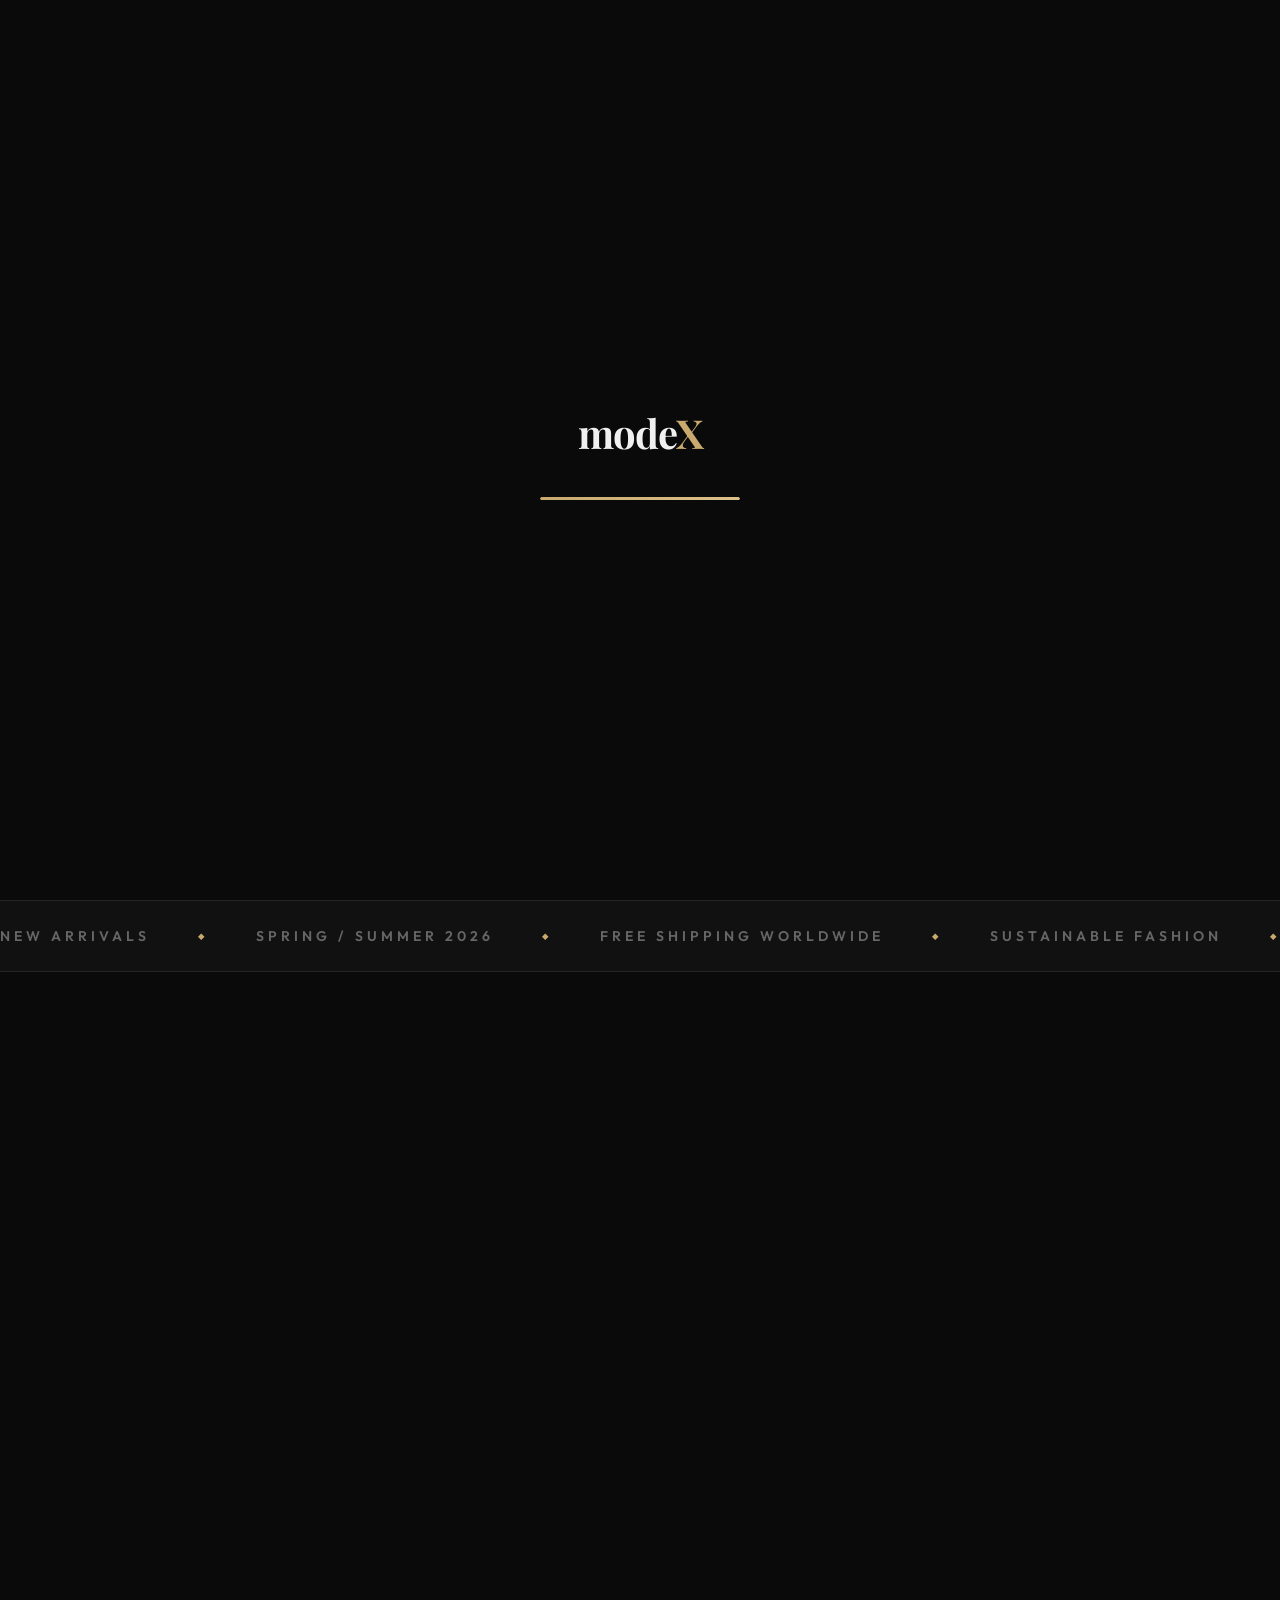
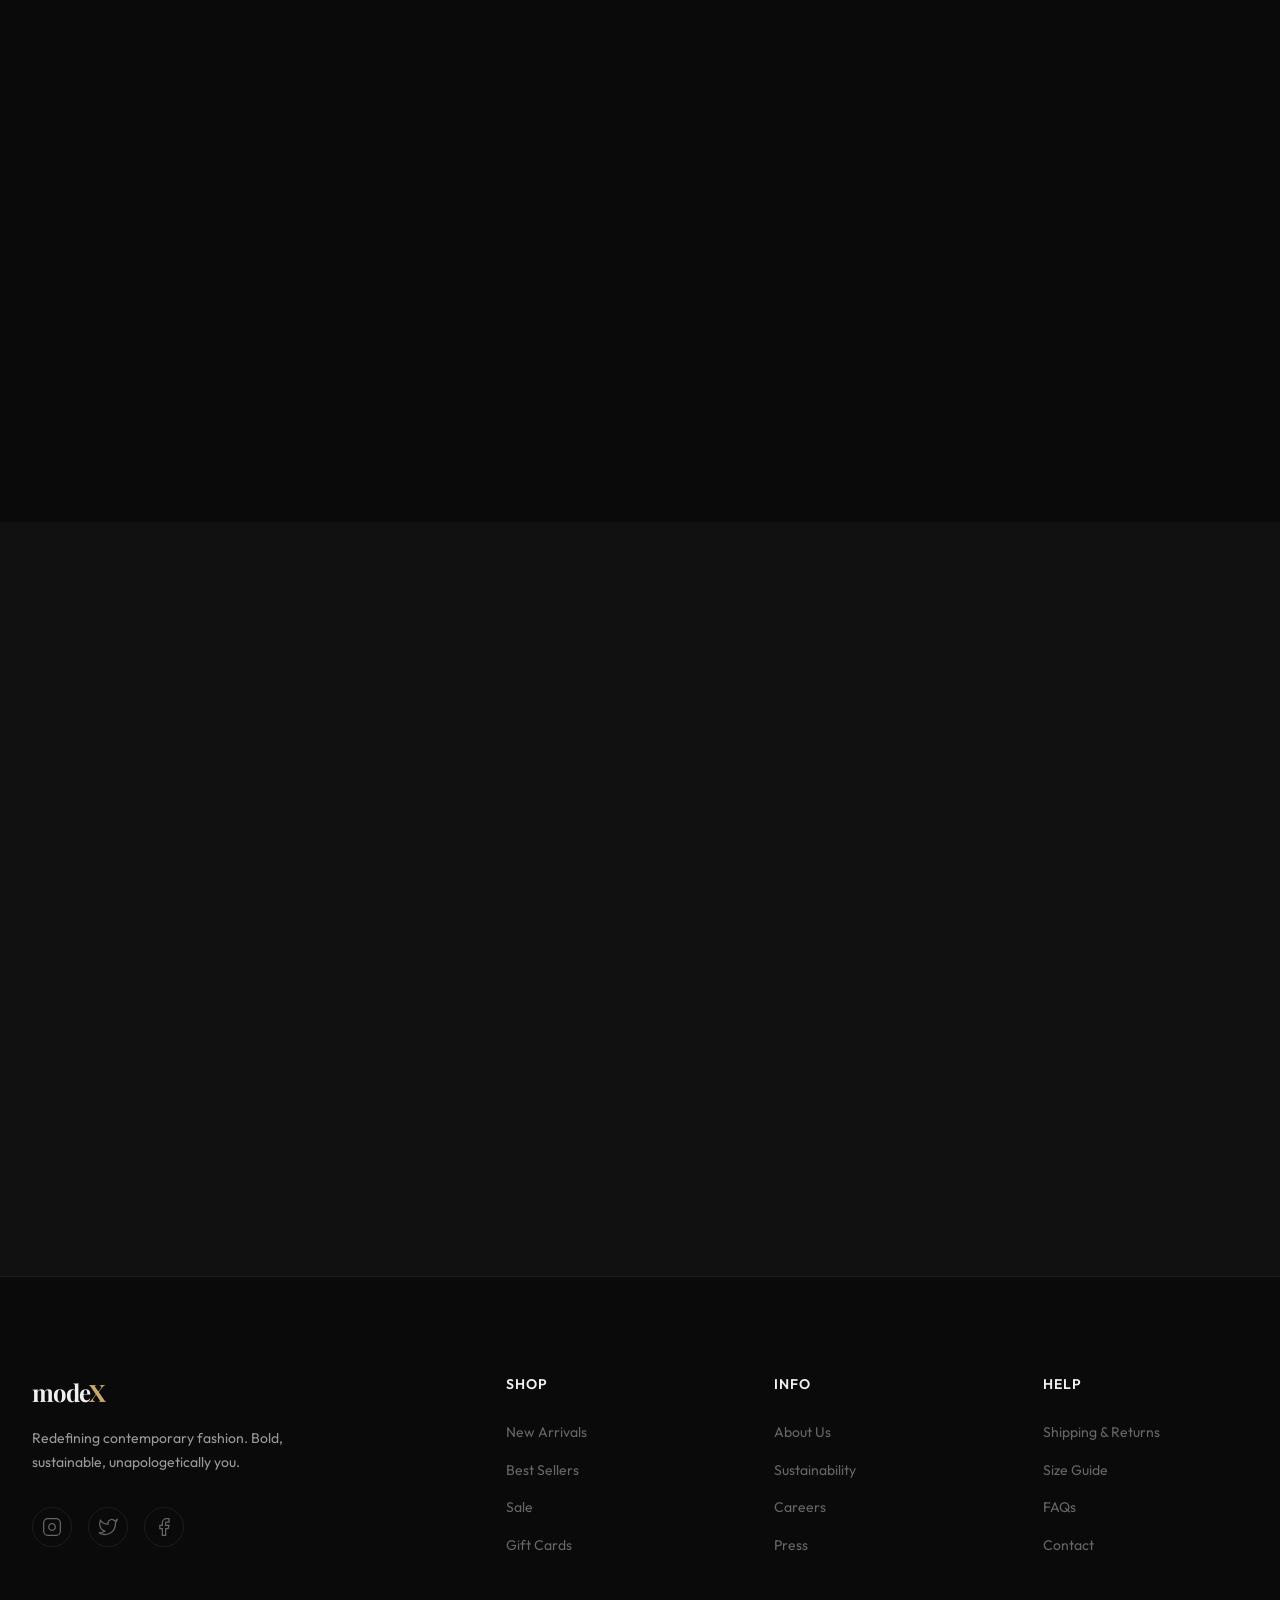
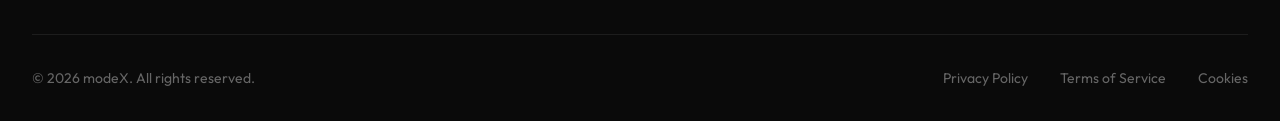
==== commit e852b09a: "Add files via upload" ====
--- a/index.html
+++ b/index.html
@@ -3,21 +3,20 @@
 <head>
     <meta charset="UTF-8">
     <meta name="viewport" content="width=device-width, initial-scale=1.0">
-    <title>RS BEAUTY — Bold. Fearless. Beautiful.</title>
-    <meta name="description" content="RS BEAUTY — Premium beauty products that redefine your look. Bold skincare, fierce makeup, and unapologetic style.">
+    <meta name="description" content="modeX - Redefining modern fashion with bold, contemporary clothing. Shop our exclusive collections of streetwear, formal wear, and premium essentials.">
+    <title>modeX | Redefine Your Style</title>
     <link rel="preconnect" href="https://fonts.googleapis.com">
     <link rel="preconnect" href="https://fonts.gstatic.com" crossorigin>
-    <link href="https://fonts.googleapis.com/css2?family=Bebas+Neue&family=Inter:wght@300;400;500;600;700&family=Playfair+Display:ital,wght@0,700;1,700&display=swap" rel="stylesheet">
-    <link rel="stylesheet" href="style.css">
+    <link href="https://fonts.googleapis.com/css2?family=Outfit:wght@300;400;500;600;700;800;900&family=Playfair+Display:ital,wght@0,400;0,700;1,400&display=swap" rel="stylesheet">
+    <link rel="stylesheet" href="styles.css">
 </head>
 <body>
 
     <!-- Preloader -->
-    <div class="preloader" id="preloader">
+    <div id="preloader">
         <div class="preloader-inner">
-            <div class="preloader-line"></div>
-            <span class="preloader-text">RS BEAUTY</span>
-            <div class="preloader-line"></div>
+            <div class="preloader-logo">mode<span>X</span></div>
+            <div class="preloader-bar"><div class="preloader-fill"></div></div>
         </div>
     </div>
 
@@ -26,568 +25,510 @@
     <div class="cursor-follower" id="cursor-follower"></div>
 
     <!-- Navigation -->
-    <nav class="navbar" id="navbar">
-        <div class="nav-container">
-            <a href="#" class="logo">
-                <span class="logo-r">R</span><span class="logo-s">S</span>
-                <span class="logo-divider"></span>
-                <span class="logo-beauty">BEAUTY</span>
-            </a>
-            <div class="nav-links" id="navLinks">
-                <a href="#home" class="nav-link active" data-hover="Home">Home</a>
-                <a href="#about" class="nav-link" data-hover="About">About</a>
-                <a href="#products" class="nav-link" data-hover="Products">Products</a>
-                <a href="#services" class="nav-link" data-hover="Services">Services</a>
-                <a href="#testimonials" class="nav-link" data-hover="Reviews">Reviews</a>
-                <a href="#contact" class="nav-link" data-hover="Contact">Contact</a>
-            </div>
+    <header id="navbar">
+        <nav class="nav-container">
+            <a href="#" class="logo">mode<span>X</span></a>
+            <ul class="nav-links" id="navLinks">
+                <li><a href="#home" class="nav-link active" data-section="home">Home</a></li>
+                <li><a href="#collections" class="nav-link" data-section="collections">Collections</a></li>
+                <li><a href="#products" class="nav-link" data-section="products">Shop</a></li>
+                <li><a href="#about" class="nav-link" data-section="about">About</a></li>
+                <li><a href="#lookbook" class="nav-link" data-section="lookbook">Lookbook</a></li>
+                <li><a href="#contact" class="nav-link" data-section="contact">Contact</a></li>
+            </ul>
             <div class="nav-actions">
-                <button class="nav-btn cart-btn" id="cartBtn" aria-label="Shopping cart">
-                    <svg width="22" height="22" viewBox="0 0 24 24" fill="none" stroke="currentColor" stroke-width="2"><path d="M6 2L3 6v14a2 2 0 002 2h14a2 2 0 002-2V6l-3-4z"/><line x1="3" y1="6" x2="21" y2="6"/><path d="M16 10a4 4 0 01-8 0"/></svg>
-                    <span class="cart-count">0</span>
+                <button class="nav-icon-btn" id="searchBtn" aria-label="Search">
+                    <svg width="20" height="20" viewBox="0 0 24 24" fill="none" stroke="currentColor" stroke-width="2"><circle cx="11" cy="11" r="8"/><path d="m21 21-4.3-4.3"/></svg>
                 </button>
-                <button class="hamburger" id="hamburger" aria-label="Toggle menu">
+                <button class="nav-icon-btn" id="cartBtn" aria-label="Cart">
+                    <svg width="20" height="20" viewBox="0 0 24 24" fill="none" stroke="currentColor" stroke-width="2"><path d="M6 2 3 6v14a2 2 0 0 0 2 2h14a2 2 0 0 0 2-2V6l-3-4z"/><path d="M3 6h18"/><path d="M16 10a4 4 0 0 1-8 0"/></svg>
+                    <span class="cart-count" id="cartCount">0</span>
+                </button>
+                <button class="hamburger" id="hamburger" aria-label="Menu">
                     <span></span><span></span><span></span>
                 </button>
             </div>
-        </div>
-    </nav>
-
-    <!-- Mobile Menu -->
-    <div class="mobile-menu" id="mobileMenu">
-        <div class="mobile-menu-content">
-            <a href="#home" class="mobile-link">Home</a>
-            <a href="#about" class="mobile-link">About</a>
-            <a href="#products" class="mobile-link">Products</a>
-            <a href="#services" class="mobile-link">Services</a>
-            <a href="#testimonials" class="mobile-link">Reviews</a>
-            <a href="#contact" class="mobile-link">Contact</a>
+        </nav>
+    </header>
+
+    <!-- Search Overlay -->
+    <div class="search-overlay" id="searchOverlay">
+        <button class="search-close" id="searchClose">&times;</button>
+        <div class="search-content">
+            <h2>What are you looking for?</h2>
+            <div class="search-input-wrapper">
+                <input type="text" id="searchInput" placeholder="Search collections, products..." autocomplete="off">
+                <svg width="24" height="24" viewBox="0 0 24 24" fill="none" stroke="currentColor" stroke-width="2"><circle cx="11" cy="11" r="8"/><path d="m21 21-4.3-4.3"/></svg>
+            </div>
+            <div class="search-suggestions">
+                <span class="search-tag">Jackets</span>
+                <span class="search-tag">Blazers</span>
+                <span class="search-tag">Denim</span>
+                <span class="search-tag">Hoodies</span>
+                <span class="search-tag">Dresses</span>
+                <span class="search-tag">New Arrivals</span>
+            </div>
         </div>
     </div>
 
-    <!-- Hero Section -->
-    <section class="hero" id="home">
-        <div class="hero-bg-text" aria-hidden="true">BEAUTY</div>
-        <div class="hero-container">
+    <!-- Cart Sidebar -->
+    <div class="cart-overlay" id="cartOverlay"></div>
+    <div class="cart-sidebar" id="cartSidebar">
+        <div class="cart-header">
+            <h3>Your Bag</h3>
+            <button class="cart-close-btn" id="cartClose">&times;</button>
+        </div>
+        <div class="cart-items" id="cartItems">
+            <div class="cart-empty">
+                <svg width="64" height="64" viewBox="0 0 24 24" fill="none" stroke="currentColor" stroke-width="1"><path d="M6 2 3 6v14a2 2 0 0 0 2 2h14a2 2 0 0 0 2-2V6l-3-4z"/><path d="M3 6h18"/><path d="M16 10a4 4 0 0 1-8 0"/></svg>
+                <p>Your bag is empty</p>
+                <a href="#products" class="btn btn-primary" id="shopNowBtn">Shop Now</a>
+            </div>
+        </div>
+        <div class="cart-footer" id="cartFooter" style="display:none;">
+            <div class="cart-total">
+                <span>Total</span>
+                <span id="cartTotal">$0.00</span>
+            </div>
+            <button class="btn btn-primary btn-full">Checkout</button>
+        </div>
+    </div>
+
+    <!-- Main Content -->
+    <main>
+        <!-- Hero Section -->
+        <section id="home" class="hero-section">
+            <div class="hero-bg">
+                <img src="images/hero_banner.png" alt="modeX Fashion Show" class="hero-bg-img">
+                <div class="hero-overlay"></div>
+            </div>
             <div class="hero-content">
-                <div class="hero-tag">
-                    <span class="tag-line"></span>
-                    <span class="tag-text">PREMIUM BEAUTY — 2026 COLLECTION</span>
-                </div>
-                <h1 class="hero-title">
-                    <span class="title-line"><span class="title-word" data-delay="0">BOLD.</span></span>
-                    <span class="title-line"><span class="title-word" data-delay="1">FEARLESS.</span></span>
-                    <span class="title-line"><span class="title-word accent" data-delay="2">BEAUTIFUL.</span></span>
+                <div class="hero-badge" data-animate="fade-up">SS &apos;26 Collection</div>
+                <h1 class="hero-title" data-animate="fade-up" data-delay="0.2">
+                    Redefine<br>
+                    <span class="hero-title-accent">Your Style</span>
                 </h1>
-                <p class="hero-desc">Unleash your inner radiance with RS BEAUTY's premium collection. Crafted for those who refuse to blend in.</p>
-                <div class="hero-actions">
-                    <a href="#products" class="btn btn-primary">
-                        <span>SHOP NOW</span>
-                        <svg width="20" height="20" viewBox="0 0 24 24" fill="none" stroke="currentColor" stroke-width="2"><line x1="5" y1="12" x2="19" y2="12"/><polyline points="12 5 19 12 12 19"/></svg>
-                    </a>
-                    <a href="#about" class="btn btn-outline">DISCOVER MORE</a>
-                </div>
-                <div class="hero-stats">
-                    <div class="stat">
-                        <span class="stat-number" data-target="50">0</span><span class="stat-plus">+</span>
-                        <span class="stat-label">Products</span>
-                    </div>
-                    <div class="stat-divider"></div>
-                    <div class="stat">
-                        <span class="stat-number" data-target="12">0</span><span class="stat-plus">K+</span>
-                        <span class="stat-label">Customers</span>
-                    </div>
-                    <div class="stat-divider"></div>
-                    <div class="stat">
-                        <span class="stat-number" data-target="98">0</span><span class="stat-plus">%</span>
-                        <span class="stat-label">Satisfaction</span>
-                    </div>
-                </div>
-            </div>
-            <div class="hero-image">
-                <div class="hero-image-wrapper">
-                    <img src="images/hero-product.png" alt="RS Beauty hero product" loading="eager">
-                    <div class="hero-image-overlay"></div>
-                </div>
-                <div class="floating-badge badge-1">
-                    <span class="badge-icon">★</span>
-                    <span>Best Seller</span>
-                </div>
-                <div class="floating-badge badge-2">
-                    <span class="badge-icon">♥</span>
-                    <span>Fan Favorite</span>
-                </div>
-            </div>
-        </div>
-        <div class="scroll-indicator">
-            <span>SCROLL</span>
-            <div class="scroll-line"></div>
-        </div>
-    </section>
-
-    <!-- Marquee -->
-    <section class="marquee-section">
-        <div class="marquee">
+                <p class="hero-subtitle" data-animate="fade-up" data-delay="0.4">Where bold meets sophistication. Discover the new era of contemporary fashion.</p>
+                <div class="hero-actions" data-animate="fade-up" data-delay="0.6">
+                    <a href="#collections" class="btn btn-primary btn-lg">Explore Collections</a>
+                    <a href="#lookbook" class="btn btn-outline btn-lg">View Lookbook</a>
+                </div>
+            </div>
+            <div class="hero-scroll-indicator">
+                <span>Scroll</span>
+                <div class="scroll-line"></div>
+            </div>
+        </section>
+
+        <!-- Marquee Section -->
+        <section class="marquee-section">
             <div class="marquee-track">
-                <span>SKINCARE</span><span class="marquee-dot">◆</span>
-                <span>MAKEUP</span><span class="marquee-dot">◆</span>
-                <span>HAIRCARE</span><span class="marquee-dot">◆</span>
-                <span>FRAGRANCE</span><span class="marquee-dot">◆</span>
-                <span>WELLNESS</span><span class="marquee-dot">◆</span>
-                <span>SKINCARE</span><span class="marquee-dot">◆</span>
-                <span>MAKEUP</span><span class="marquee-dot">◆</span>
-                <span>HAIRCARE</span><span class="marquee-dot">◆</span>
-                <span>FRAGRANCE</span><span class="marquee-dot">◆</span>
-                <span>WELLNESS</span><span class="marquee-dot">◆</span>
-            </div>
-        </div>
-    </section>
-
-    <!-- About Section -->
-    <section class="about" id="about">
-        <div class="container">
-            <div class="about-grid">
-                <div class="about-image reveal-left">
-                    <div class="about-img-wrapper">
-                        <img src="images/beauty-model.png" alt="RS Beauty lifestyle">
-                        <div class="about-img-border"></div>
-                    </div>
-                    <div class="experience-badge">
-                        <span class="exp-number">10+</span>
-                        <span class="exp-text">Years of<br>Excellence</span>
-                    </div>
-                </div>
-                <div class="about-content reveal-right">
-                    <div class="section-tag">
-                        <span class="tag-line"></span>
-                        <span>WHO WE ARE</span>
-                    </div>
-                    <h2 class="section-title">Beauty That<br><span class="accent">Speaks Bold</span></h2>
-                    <p class="about-text">At RS BEAUTY, we believe beauty is not about fitting in — it's about standing out. Our products are meticulously crafted using the finest natural ingredients, cutting-edge science, and a relentless passion for perfection.</p>
-                    <p class="about-text">We're not here to follow trends. We <em>create</em> them.</p>
-                    <div class="about-features">
-                        <div class="feature">
-                            <div class="feature-icon">
-                                <svg width="24" height="24" viewBox="0 0 24 24" fill="none" stroke="currentColor" stroke-width="2"><path d="M12 22s8-4 8-10V5l-8-3-8 3v7c0 6 8 10 8 10z"/></svg>
-                            </div>
-                            <div>
-                                <h4>Cruelty Free</h4>
-                                <p>100% vegan & never tested on animals</p>
-                            </div>
-                        </div>
-                        <div class="feature">
-                            <div class="feature-icon">
-                                <svg width="24" height="24" viewBox="0 0 24 24" fill="none" stroke="currentColor" stroke-width="2"><path d="M12 2L2 7l10 5 10-5-10-5z"/><path d="M2 17l10 5 10-5"/><path d="M2 12l10 5 10-5"/></svg>
-                            </div>
-                            <div>
-                                <h4>Premium Quality</h4>
-                                <p>Finest ingredients from around the world</p>
-                            </div>
-                        </div>
-                        <div class="feature">
-                            <div class="feature-icon">
-                                <svg width="24" height="24" viewBox="0 0 24 24" fill="none" stroke="currentColor" stroke-width="2"><circle cx="12" cy="12" r="10"/><path d="M8 14s1.5 2 4 2 4-2 4-2"/><line x1="9" y1="9" x2="9.01" y2="9"/><line x1="15" y1="9" x2="15.01" y2="9"/></svg>
-                            </div>
-                            <div>
-                                <h4>Dermatologist Approved</h4>
-                                <p>Safe for all skin types</p>
-                            </div>
-                        </div>
-                    </div>
-                </div>
-            </div>
-        </div>
-    </section>
-
-    <!-- Products Section -->
-    <section class="products" id="products">
-        <div class="container">
-            <div class="section-header reveal-up">
-                <div class="section-tag center">
-                    <span class="tag-line"></span>
-                    <span>OUR COLLECTION</span>
-                    <span class="tag-line"></span>
-                </div>
-                <h2 class="section-title center">Featured <span class="accent">Products</span></h2>
-                <p class="section-subtitle">Handpicked essentials for your beauty ritual</p>
-            </div>
-            <div class="product-filters reveal-up">
-                <button class="filter-btn active" data-filter="all">All</button>
-                <button class="filter-btn" data-filter="skincare">Skincare</button>
-                <button class="filter-btn" data-filter="makeup">Makeup</button>
-                <button class="filter-btn" data-filter="haircare">Haircare</button>
-            </div>
-            <div class="product-grid">
-                <div class="product-card reveal-up" data-category="skincare">
-                    <div class="product-image">
-                        <img src="images/products-collection.png" alt="Radiance Serum">
-                        <div class="product-overlay">
-                            <button class="quick-add" aria-label="Add to cart">
-                                <svg width="20" height="20" viewBox="0 0 24 24" fill="none" stroke="currentColor" stroke-width="2"><line x1="12" y1="5" x2="12" y2="19"/><line x1="5" y1="12" x2="19" y2="12"/></svg>
-                            </button>
-                        </div>
-                        <span class="product-badge">NEW</span>
-                    </div>
-                    <div class="product-info">
-                        <span class="product-category">Skincare</span>
-                        <h3 class="product-name">Radiance Serum</h3>
-                        <div class="product-price">
-                            <span class="price-current">₹2,499</span>
-                            <span class="price-old">₹3,199</span>
-                        </div>
-                        <div class="product-rating">
-                            <span class="stars">★★★★★</span>
-                            <span class="rating-count">(128)</span>
-                        </div>
-                    </div>
-                </div>
-                <div class="product-card reveal-up" data-category="makeup">
-                    <div class="product-image">
-                        <img src="images/hero-product.png" alt="Velvet Matte Lip">
-                        <div class="product-overlay">
-                            <button class="quick-add" aria-label="Add to cart">
-                                <svg width="20" height="20" viewBox="0 0 24 24" fill="none" stroke="currentColor" stroke-width="2"><line x1="12" y1="5" x2="12" y2="19"/><line x1="5" y1="12" x2="19" y2="12"/></svg>
-                            </button>
-                        </div>
-                        <span class="product-badge hot">HOT</span>
-                    </div>
-                    <div class="product-info">
-                        <span class="product-category">Makeup</span>
-                        <h3 class="product-name">Velvet Matte Lip</h3>
-                        <div class="product-price">
-                            <span class="price-current">₹899</span>
-                            <span class="price-old">₹1,299</span>
-                        </div>
-                        <div class="product-rating">
-                            <span class="stars">★★★★★</span>
-                            <span class="rating-count">(256)</span>
-                        </div>
-                    </div>
-                </div>
-                <div class="product-card reveal-up" data-category="skincare">
-                    <div class="product-image">
-                        <img src="images/beauty-model.png" alt="Glow Moisturizer">
-                        <div class="product-overlay">
-                            <button class="quick-add" aria-label="Add to cart">
-                                <svg width="20" height="20" viewBox="0 0 24 24" fill="none" stroke="currentColor" stroke-width="2"><line x1="12" y1="5" x2="12" y2="19"/><line x1="5" y1="12" x2="19" y2="12"/></svg>
-                            </button>
-                        </div>
-                    </div>
-                    <div class="product-info">
-                        <span class="product-category">Skincare</span>
-                        <h3 class="product-name">Glow Moisturizer</h3>
-                        <div class="product-price">
-                            <span class="price-current">₹1,799</span>
-                            <span class="price-old">₹2,499</span>
-                        </div>
-                        <div class="product-rating">
-                            <span class="stars">★★★★☆</span>
-                            <span class="rating-count">(94)</span>
-                        </div>
-                    </div>
-                </div>
-                <div class="product-card reveal-up" data-category="haircare">
-                    <div class="product-image">
-                        <img src="images/products-collection.png" alt="Silk Hair Elixir">
-                        <div class="product-overlay">
-                            <button class="quick-add" aria-label="Add to cart">
-                                <svg width="20" height="20" viewBox="0 0 24 24" fill="none" stroke="currentColor" stroke-width="2"><line x1="12" y1="5" x2="12" y2="19"/><line x1="5" y1="12" x2="19" y2="12"/></svg>
-                            </button>
-                        </div>
-                        <span class="product-badge">BEST</span>
-                    </div>
-                    <div class="product-info">
-                        <span class="product-category">Haircare</span>
-                        <h3 class="product-name">Silk Hair Elixir</h3>
-                        <div class="product-price">
-                            <span class="price-current">₹1,599</span>
-                            <span class="price-old">₹2,199</span>
-                        </div>
-                        <div class="product-rating">
-                            <span class="stars">★★★★★</span>
-                            <span class="rating-count">(173)</span>
-                        </div>
-                    </div>
-                </div>
-            </div>
-        </div>
-    </section>
-
-    <!-- Banner Section -->
-    <section class="banner-section">
-        <div class="banner-content reveal-up">
-            <h2 class="banner-title">UNLEASH YOUR <span class="accent">GLOW</span></h2>
-            <p class="banner-text">Get 25% OFF on your first order — because you deserve to shine.</p>
-            <a href="#contact" class="btn btn-primary btn-white">
-                <span>CLAIM OFFER</span>
-                <svg width="20" height="20" viewBox="0 0 24 24" fill="none" stroke="currentColor" stroke-width="2"><line x1="5" y1="12" x2="19" y2="12"/><polyline points="12 5 19 12 12 19"/></svg>
-            </a>
-        </div>
-    </section>
-
-    <!-- Services Section -->
-    <section class="services" id="services">
-        <div class="container">
-            <div class="section-header reveal-up">
-                <div class="section-tag center">
-                    <span class="tag-line"></span>
-                    <span>WHAT WE OFFER</span>
-                    <span class="tag-line"></span>
-                </div>
-                <h2 class="section-title center">Our <span class="accent">Services</span></h2>
-            </div>
-            <div class="services-grid">
-                <div class="service-card reveal-up">
-                    <div class="service-number">01</div>
-                    <div class="service-icon">
-                        <svg width="40" height="40" viewBox="0 0 24 24" fill="none" stroke="currentColor" stroke-width="1.5"><path d="M20.84 4.61a5.5 5.5 0 00-7.78 0L12 5.67l-1.06-1.06a5.5 5.5 0 00-7.78 7.78l1.06 1.06L12 21.23l7.78-7.78 1.06-1.06a5.5 5.5 0 000-7.78z"/></svg>
-                    </div>
-                    <h3>Skin Consultation</h3>
-                    <p>Personalized skincare routines tailored to your unique skin type and concerns by expert dermatologists.</p>
-                    <a href="#contact" class="service-link">Learn More →</a>
-                </div>
-                <div class="service-card reveal-up">
-                    <div class="service-number">02</div>
-                    <div class="service-icon">
-                        <svg width="40" height="40" viewBox="0 0 24 24" fill="none" stroke="currentColor" stroke-width="1.5"><polygon points="12 2 15.09 8.26 22 9.27 17 14.14 18.18 21.02 12 17.77 5.82 21.02 7 14.14 2 9.27 8.91 8.26 12 2"/></svg>
-                    </div>
-                    <h3>Makeup Artistry</h3>
-                    <p>From bridal glam to editorial looks — our makeup artists bring your vision to life with bold precision.</p>
-                    <a href="#contact" class="service-link">Learn More →</a>
-                </div>
-                <div class="service-card reveal-up">
-                    <div class="service-number">03</div>
-                    <div class="service-icon">
-                        <svg width="40" height="40" viewBox="0 0 24 24" fill="none" stroke="currentColor" stroke-width="1.5"><path d="M12 22c5.523 0 10-4.477 10-10S17.523 2 12 2 2 6.477 2 12s4.477 10 10 10z"/><path d="M12 6v6l4 2"/></svg>
-                    </div>
-                    <h3>Express Makeover</h3>
-                    <p>Need a quick transformation? Get camera-ready in under 30 minutes with our express makeover service.</p>
-                    <a href="#contact" class="service-link">Learn More →</a>
-                </div>
-                <div class="service-card reveal-up">
-                    <div class="service-number">04</div>
-                    <div class="service-icon">
-                        <svg width="40" height="40" viewBox="0 0 24 24" fill="none" stroke="currentColor" stroke-width="1.5"><path d="M21 16V8a2 2 0 00-1-1.73l-7-4a2 2 0 00-2 0l-7 4A2 2 0 003 8v8a2 2 0 001 1.73l7 4a2 2 0 002 0l7-4A2 2 0 0021 16z"/></svg>
-                    </div>
-                    <h3>Beauty Box Subscription</h3>
-                    <p>Curated monthly beauty boxes delivered to your door — discover new products and exclusive samples.</p>
-                    <a href="#contact" class="service-link">Learn More →</a>
-                </div>
-            </div>
-        </div>
-    </section>
-
-    <!-- Testimonials Section -->
-    <section class="testimonials" id="testimonials">
-        <div class="container">
-            <div class="section-header reveal-up">
-                <div class="section-tag center">
-                    <span class="tag-line"></span>
-                    <span>TESTIMONIALS</span>
-                    <span class="tag-line"></span>
-                </div>
-                <h2 class="section-title center">What Our Clients <span class="accent">Say</span></h2>
-            </div>
-            <div class="testimonial-slider" id="testimonialSlider">
-                <div class="testimonial-track" id="testimonialTrack">
-                    <div class="testimonial-card">
-                        <div class="testimonial-quote">"</div>
-                        <p class="testimonial-text">RS BEAUTY transformed my skincare routine completely. The Radiance Serum is absolutely divine — my skin has never looked this luminous!</p>
-                        <div class="testimonial-author">
-                            <div class="author-avatar">P</div>
-                            <div>
-                                <h4>Priya S.</h4>
-                                <span>Verified Buyer</span>
-                            </div>
-                        </div>
-                        <div class="testimonial-stars">★★★★★</div>
-                    </div>
-                    <div class="testimonial-card">
-                        <div class="testimonial-quote">"</div>
-                        <p class="testimonial-text">The Velvet Matte Lip is hands down the best lipstick I've ever used. Long-lasting, bold, and the shade range is incredible. Obsessed!</p>
-                        <div class="testimonial-author">
-                            <div class="author-avatar">A</div>
-                            <div>
-                                <h4>Ananya R.</h4>
-                                <span>Loyal Customer</span>
-                            </div>
-                        </div>
-                        <div class="testimonial-stars">★★★★★</div>
-                    </div>
-                    <div class="testimonial-card">
-                        <div class="testimonial-quote">"</div>
-                        <p class="testimonial-text">I booked their Bridal Makeup service and I was STUNNED. The attention to detail and the premium products they use — totally worth every penny.</p>
-                        <div class="testimonial-author">
-                            <div class="author-avatar">M</div>
-                            <div>
-                                <h4>Meera K.</h4>
-                                <span>Bride 2025</span>
-                            </div>
-                        </div>
-                        <div class="testimonial-stars">★★★★★</div>
-                    </div>
-                </div>
-                <div class="testimonial-controls">
-                    <button class="slider-btn prev" id="prevBtn" aria-label="Previous testimonial">
-                        <svg width="20" height="20" viewBox="0 0 24 24" fill="none" stroke="currentColor" stroke-width="2"><polyline points="15 18 9 12 15 6"/></svg>
-                    </button>
-                    <div class="slider-dots" id="sliderDots">
-                        <span class="dot active"></span>
-                        <span class="dot"></span>
-                        <span class="dot"></span>
-                    </div>
-                    <button class="slider-btn next" id="nextBtn" aria-label="Next testimonial">
-                        <svg width="20" height="20" viewBox="0 0 24 24" fill="none" stroke="currentColor" stroke-width="2"><polyline points="9 18 15 12 9 6"/></svg>
-                    </button>
-                </div>
-            </div>
-        </div>
-    </section>
-
-    <!-- Instagram / Gallery Section -->
-    <section class="gallery-section">
-        <div class="section-header reveal-up">
-            <div class="section-tag center">
-                <span class="tag-line"></span>
-                <span>@RSBEAUTY</span>
-                <span class="tag-line"></span>
-            </div>
-            <h2 class="section-title center">Follow Us On <span class="accent">Instagram</span></h2>
-        </div>
-        <div class="gallery-grid">
-            <div class="gallery-item"><img src="images/hero-product.png" alt="Instagram 1"><div class="gallery-overlay"><span>♥ 2.4k</span></div></div>
-            <div class="gallery-item"><img src="images/beauty-model.png" alt="Instagram 2"><div class="gallery-overlay"><span>♥ 3.1k</span></div></div>
-            <div class="gallery-item"><img src="images/products-collection.png" alt="Instagram 3"><div class="gallery-overlay"><span>♥ 1.8k</span></div></div>
-            <div class="gallery-item"><img src="images/hero-product.png" alt="Instagram 4"><div class="gallery-overlay"><span>♥ 4.2k</span></div></div>
-            <div class="gallery-item"><img src="images/beauty-model.png" alt="Instagram 5"><div class="gallery-overlay"><span>♥ 2.9k</span></div></div>
-        </div>
-    </section>
-
-    <!-- Contact Section -->
-    <section class="contact" id="contact">
-        <div class="container">
-            <div class="contact-grid">
-                <div class="contact-info reveal-left">
-                    <div class="section-tag">
-                        <span class="tag-line"></span>
-                        <span>GET IN TOUCH</span>
-                    </div>
-                    <h2 class="section-title">Let's Create<br><span class="accent">Magic Together</span></h2>
-                    <p class="contact-text">Have a question, want to book a service, or just want to say hello? We'd love to hear from you.</p>
-                    <div class="contact-details">
+                <div class="marquee-content">
+                    <span>NEW ARRIVALS</span>
+                    <span class="marquee-dot">◆</span>
+                    <span>SPRING / SUMMER 2026</span>
+                    <span class="marquee-dot">◆</span>
+                    <span>FREE SHIPPING WORLDWIDE</span>
+                    <span class="marquee-dot">◆</span>
+                    <span>SUSTAINABLE FASHION</span>
+                    <span class="marquee-dot">◆</span>
+                    <span>NEW ARRIVALS</span>
+                    <span class="marquee-dot">◆</span>
+                    <span>SPRING / SUMMER 2026</span>
+                    <span class="marquee-dot">◆</span>
+                    <span>FREE SHIPPING WORLDWIDE</span>
+                    <span class="marquee-dot">◆</span>
+                    <span>SUSTAINABLE FASHION</span>
+                    <span class="marquee-dot">◆</span>
+                </div>
+            </div>
+        </section>
+
+        <!-- Collections Section -->
+        <section id="collections" class="section collections-section">
+            <div class="container">
+                <div class="section-header" data-animate="fade-up">
+                    <span class="section-tag">Curated For You</span>
+                    <h2 class="section-title">Our <span class="accent">Collections</span></h2>
+                    <p class="section-subtitle">Explore our meticulously crafted collections designed for every occasion and personality.</p>
+                </div>
+                <div class="collections-grid">
+                    <div class="collection-card collection-card-large" data-animate="fade-up">
+                        <div class="collection-img-wrapper">
+                            <img src="images/product_jacket.png" alt="Urban Edge Collection" loading="lazy">
+                        </div>
+                        <div class="collection-info">
+                            <span class="collection-count">24 Pieces</span>
+                            <h3>Urban Edge</h3>
+                            <p>Bold streetwear for the fearless</p>
+                            <a href="#" class="collection-link">Shop Now <span>&rarr;</span></a>
+                        </div>
+                    </div>
+                    <div class="collection-card" data-animate="fade-up" data-delay="0.1">
+                        <div class="collection-img-wrapper">
+                            <img src="images/product_blazer.png" alt="Luxe Minimal Collection" loading="lazy">
+                        </div>
+                        <div class="collection-info">
+                            <span class="collection-count">18 Pieces</span>
+                            <h3>Luxe Minimal</h3>
+                            <p>Refined elegance, effortlessly styled</p>
+                            <a href="#" class="collection-link">Shop Now <span>&rarr;</span></a>
+                        </div>
+                    </div>
+                    <div class="collection-card" data-animate="fade-up" data-delay="0.2">
+                        <div class="collection-img-wrapper">
+                            <img src="images/product_dress.png" alt="Noir Couture Collection" loading="lazy">
+                        </div>
+                        <div class="collection-info">
+                            <span class="collection-count">12 Pieces</span>
+                            <h3>Noir Couture</h3>
+                            <p>After-dark sophistication</p>
+                            <a href="#" class="collection-link">Shop Now <span>&rarr;</span></a>
+                        </div>
+                    </div>
+                </div>
+            </div>
+        </section>
+
+        <!-- Products Section -->
+        <section id="products" class="section products-section">
+            <div class="container">
+                <div class="section-header" data-animate="fade-up">
+                    <span class="section-tag">Shop The Edit</span>
+                    <h2 class="section-title">Best <span class="accent">Sellers</span></h2>
+                </div>
+                <div class="product-filters" data-animate="fade-up">
+                    <button class="filter-btn active" data-filter="all">All</button>
+                    <button class="filter-btn" data-filter="outerwear">Outerwear</button>
+                    <button class="filter-btn" data-filter="tops">Tops</button>
+                    <button class="filter-btn" data-filter="bottoms">Bottoms</button>
+                    <button class="filter-btn" data-filter="dresses">Dresses</button>
+                </div>
+                <div class="products-grid" id="productsGrid">
+                    <!-- Products populated by JS -->
+                </div>
+            </div>
+        </section>
+
+        <!-- Feature Banner -->
+        <section class="feature-banner">
+            <div class="container">
+                <div class="feature-grid" data-animate="fade-up">
+                    <div class="feature-item">
+                        <div class="feature-icon">
+                            <svg width="32" height="32" viewBox="0 0 24 24" fill="none" stroke="currentColor" stroke-width="1.5"><path d="M21 16V8a2 2 0 0 0-1-1.73l-7-4a2 2 0 0 0-2 0l-7 4A2 2 0 0 0 3 8v8a2 2 0 0 0 1 1.73l7 4a2 2 0 0 0 2 0l7-4A2 2 0 0 0 21 16z"/><polyline points="3.27 6.96 12 12.01 20.73 6.96"/><line x1="12" y1="22.08" x2="12" y2="12"/></svg>
+                        </div>
+                        <h4>Free Shipping</h4>
+                        <p>On orders over $150</p>
+                    </div>
+                    <div class="feature-item">
+                        <div class="feature-icon">
+                            <svg width="32" height="32" viewBox="0 0 24 24" fill="none" stroke="currentColor" stroke-width="1.5"><path d="M12 22s8-4 8-10V5l-8-3-8 3v7c0 6 8 10 8 10z"/></svg>
+                        </div>
+                        <h4>Secure Payment</h4>
+                        <p>100% secure checkout</p>
+                    </div>
+                    <div class="feature-item">
+                        <div class="feature-icon">
+                            <svg width="32" height="32" viewBox="0 0 24 24" fill="none" stroke="currentColor" stroke-width="1.5"><path d="M3 9l9-7 9 7v11a2 2 0 0 1-2 2H5a2 2 0 0 1-2-2z"/><polyline points="9 22 9 12 15 12 15 22"/></svg>
+                        </div>
+                        <h4>Easy Returns</h4>
+                        <p>30-day return policy</p>
+                    </div>
+                    <div class="feature-item">
+                        <div class="feature-icon">
+                            <svg width="32" height="32" viewBox="0 0 24 24" fill="none" stroke="currentColor" stroke-width="1.5"><path d="M20.84 4.61a5.5 5.5 0 0 0-7.78 0L12 5.67l-1.06-1.06a5.5 5.5 0 0 0-7.78 7.78l1.06 1.06L12 21.23l7.78-7.78 1.06-1.06a5.5 5.5 0 0 0 0-7.78z"/></svg>
+                        </div>
+                        <h4>Made With Love</h4>
+                        <p>Ethically crafted</p>
+                    </div>
+                </div>
+            </div>
+        </section>
+
+        <!-- About Section -->
+        <section id="about" class="section about-section">
+            <div class="container">
+                <div class="about-grid">
+                    <div class="about-image" data-animate="fade-right">
+                        <img src="images/product_blazer.png" alt="About modeX" loading="lazy">
+                        <div class="about-image-accent"></div>
+                    </div>
+                    <div class="about-content" data-animate="fade-left">
+                        <span class="section-tag">Our Story</span>
+                        <h2 class="section-title">Fashion That <span class="accent">Speaks</span></h2>
+                        <p>At <strong>modeX</strong>, we believe clothing is more than fabric — it's a language. Founded in 2020, we set out to create a brand that bridges the gap between high fashion and everyday wearability.</p>
+                        <p>Every piece in our collection is designed with intention, crafted from premium sustainable materials, and built to make you feel extraordinary. We don't follow trends — we set them.</p>
+                        <div class="about-stats">
+                            <div class="stat">
+                                <span class="stat-number" data-count="50">0</span><span class="stat-suffix">K+</span>
+                                <span class="stat-label">Happy Customers</span>
+                            </div>
+                            <div class="stat">
+                                <span class="stat-number" data-count="200">0</span><span class="stat-suffix">+</span>
+                                <span class="stat-label">Unique Designs</span>
+                            </div>
+                            <div class="stat">
+                                <span class="stat-number" data-count="35">0</span><span class="stat-suffix">+</span>
+                                <span class="stat-label">Countries</span>
+                            </div>
+                        </div>
+                        <a href="#" class="btn btn-primary">Learn More</a>
+                    </div>
+                </div>
+            </div>
+        </section>
+
+        <!-- Lookbook Section -->
+        <section id="lookbook" class="section lookbook-section">
+            <div class="container">
+                <div class="section-header" data-animate="fade-up">
+                    <span class="section-tag">Visual Stories</span>
+                    <h2 class="section-title">The <span class="accent">Lookbook</span></h2>
+                    <p class="section-subtitle">A visual journey through our latest designs. Hover to explore.</p>
+                </div>
+                <div class="lookbook-grid" data-animate="fade-up">
+                    <div class="lookbook-item lookbook-item-tall">
+                        <img src="images/product_jacket.png" alt="Urban Look" loading="lazy">
+                        <div class="lookbook-overlay">
+                            <span class="lookbook-tag">Urban Edge</span>
+                            <h3>Street Rebel</h3>
+                        </div>
+                    </div>
+                    <div class="lookbook-item">
+                        <img src="images/product_hoodie.png" alt="Casual Look" loading="lazy">
+                        <div class="lookbook-overlay">
+                            <span class="lookbook-tag">Essentials</span>
+                            <h3>Morning Flow</h3>
+                        </div>
+                    </div>
+                    <div class="lookbook-item">
+                        <img src="images/product_dress.png" alt="Evening Look" loading="lazy">
+                        <div class="lookbook-overlay">
+                            <span class="lookbook-tag">Noir Couture</span>
+                            <h3>Night Bloom</h3>
+                        </div>
+                    </div>
+                    <div class="lookbook-item lookbook-item-wide">
+                        <img src="images/hero_banner.png" alt="Runway Look" loading="lazy">
+                        <div class="lookbook-overlay">
+                            <span class="lookbook-tag">Runway</span>
+                            <h3>SS &apos;26 Showcase</h3>
+                        </div>
+                    </div>
+                    <div class="lookbook-item">
+                        <img src="images/product_denim.png" alt="Denim Look" loading="lazy">
+                        <div class="lookbook-overlay">
+                            <span class="lookbook-tag">Denim Edit</span>
+                            <h3>Raw & Refined</h3>
+                        </div>
+                    </div>
+                </div>
+            </div>
+        </section>
+
+        <!-- Testimonials Section -->
+        <section class="section testimonials-section">
+            <div class="container">
+                <div class="section-header" data-animate="fade-up">
+                    <span class="section-tag">What They Say</span>
+                    <h2 class="section-title">Customer <span class="accent">Love</span></h2>
+                </div>
+                <div class="testimonials-slider" data-animate="fade-up">
+                    <div class="testimonial-track" id="testimonialTrack">
+                        <div class="testimonial-card">
+                            <div class="testimonial-stars">★★★★★</div>
+                            <p>"modeX has completely transformed my wardrobe. The quality and fit are exceptional — I can't imagine shopping anywhere else."</p>
+                            <div class="testimonial-author">
+                                <div class="testimonial-avatar">AR</div>
+                                <div>
+                                    <strong>Ava Rodriguez</strong>
+                                    <span>Fashion Blogger</span>
+                                </div>
+                            </div>
+                        </div>
+                        <div class="testimonial-card">
+                            <div class="testimonial-stars">★★★★★</div>
+                            <p>"The leather jacket from Urban Edge is hands down the best piece I own. Perfectly crafted, buttery soft, and turns heads everywhere."</p>
+                            <div class="testimonial-author">
+                                <div class="testimonial-avatar">JK</div>
+                                <div>
+                                    <strong>James Kim</strong>
+                                    <span>Creative Director</span>
+                                </div>
+                            </div>
+                        </div>
+                        <div class="testimonial-card">
+                            <div class="testimonial-stars">★★★★★</div>
+                            <p>"Finally, a brand that combines sustainability with stunning design. Every piece feels luxurious without the guilt. Absolutely obsessed!"</p>
+                            <div class="testimonial-author">
+                                <div class="testimonial-avatar">SL</div>
+                                <div>
+                                    <strong>Sarah Liu</strong>
+                                    <span>Entrepreneur</span>
+                                </div>
+                            </div>
+                        </div>
+                    </div>
+                    <div class="testimonial-nav">
+                        <button class="testimonial-btn" id="prevTestimonial" aria-label="Previous">
+                            <svg width="20" height="20" viewBox="0 0 24 24" fill="none" stroke="currentColor" stroke-width="2"><polyline points="15 18 9 12 15 6"/></svg>
+                        </button>
+                        <div class="testimonial-dots" id="testimonialDots"></div>
+                        <button class="testimonial-btn" id="nextTestimonial" aria-label="Next">
+                            <svg width="20" height="20" viewBox="0 0 24 24" fill="none" stroke="currentColor" stroke-width="2"><polyline points="9 18 15 12 9 6"/></svg>
+                        </button>
+                    </div>
+                </div>
+            </div>
+        </section>
+
+        <!-- Newsletter Section -->
+        <section class="section newsletter-section">
+            <div class="container">
+                <div class="newsletter-wrapper" data-animate="fade-up">
+                    <div class="newsletter-content">
+                        <span class="section-tag">Stay Updated</span>
+                        <h2 class="section-title">Join The <span class="accent">Movement</span></h2>
+                        <p>Subscribe to get exclusive access to new drops, flash sales, and style tips — right to your inbox.</p>
+                    </div>
+                    <form class="newsletter-form" id="newsletterForm">
+                        <div class="newsletter-input-group">
+                            <input type="email" placeholder="Enter your email" required id="newsletterEmail">
+                            <button type="submit" class="btn btn-primary">Subscribe</button>
+                        </div>
+                        <p class="newsletter-note">No spam, unsubscribe anytime. We respect your privacy.</p>
+                    </form>
+                </div>
+            </div>
+        </section>
+
+        <!-- Contact Section -->
+        <section id="contact" class="section contact-section">
+            <div class="container">
+                <div class="section-header" data-animate="fade-up">
+                    <span class="section-tag">Get In Touch</span>
+                    <h2 class="section-title">Contact <span class="accent">Us</span></h2>
+                </div>
+                <div class="contact-grid">
+                    <div class="contact-info" data-animate="fade-right">
                         <div class="contact-item">
                             <div class="contact-icon">
-                                <svg width="20" height="20" viewBox="0 0 24 24" fill="none" stroke="currentColor" stroke-width="2"><path d="M21 10c0 7-9 13-9 13s-9-6-9-13a9 9 0 0118 0z"/><circle cx="12" cy="10" r="3"/></svg>
+                                <svg width="24" height="24" viewBox="0 0 24 24" fill="none" stroke="currentColor" stroke-width="1.5"><path d="M21 10c0 7-9 13-9 13s-9-6-9-13a9 9 0 0 1 18 0z"/><circle cx="12" cy="10" r="3"/></svg>
                             </div>
                             <div>
                                 <h4>Visit Us</h4>
-                                <p>123 Beauty Lane, Sector 21<br>Mumbai, MH 400001</p>
+                                <p>123 Fashion Avenue<br>New York, NY 10001</p>
                             </div>
                         </div>
                         <div class="contact-item">
                             <div class="contact-icon">
-                                <svg width="20" height="20" viewBox="0 0 24 24" fill="none" stroke="currentColor" stroke-width="2"><path d="M22 16.92v3a2 2 0 01-2.18 2 19.79 19.79 0 01-8.63-3.07 19.5 19.5 0 01-6-6 19.79 19.79 0 01-3.07-8.67A2 2 0 014.11 2h3a2 2 0 012 1.72c.127.96.361 1.903.7 2.81a2 2 0 01-.45 2.11L8.09 9.91a16 16 0 006 6l1.27-1.27a2 2 0 012.11-.45c.907.339 1.85.573 2.81.7A2 2 0 0122 16.92z"/></svg>
+                                <svg width="24" height="24" viewBox="0 0 24 24" fill="none" stroke="currentColor" stroke-width="1.5"><path d="M4 4h16c1.1 0 2 .9 2 2v12c0 1.1-.9 2-2 2H4c-1.1 0-2-.9-2-2V6c0-1.1.9-2 2-2z"/><polyline points="22,6 12,13 2,6"/></svg>
+                            </div>
+                            <div>
+                                <h4>Email</h4>
+                                <p>hello@modex.com</p>
+                            </div>
+                        </div>
+                        <div class="contact-item">
+                            <div class="contact-icon">
+                                <svg width="24" height="24" viewBox="0 0 24 24" fill="none" stroke="currentColor" stroke-width="1.5"><path d="M22 16.92v3a2 2 0 0 1-2.18 2 19.79 19.79 0 0 1-8.63-3.07 19.5 19.5 0 0 1-6-6 19.79 19.79 0 0 1-3.07-8.67A2 2 0 0 1 4.11 2h3a2 2 0 0 1 2 1.72c.127.96.361 1.903.7 2.81a2 2 0 0 1-.45 2.11L8.09 9.91a16 16 0 0 0 6 6l1.27-1.27a2 2 0 0 1 2.11-.45c.907.339 1.85.573 2.81.7A2 2 0 0 1 22 16.92z"/></svg>
                             </div>
                             <div>
                                 <h4>Call Us</h4>
-                                <p>+91 98765 43210</p>
-                            </div>
-                        </div>
-                        <div class="contact-item">
-                            <div class="contact-icon">
-                                <svg width="20" height="20" viewBox="0 0 24 24" fill="none" stroke="currentColor" stroke-width="2"><path d="M4 4h16c1.1 0 2 .9 2 2v12c0 1.1-.9 2-2 2H4c-1.1 0-2-.9-2-2V6c0-1.1.9-2 2-2z"/><polyline points="22,6 12,13 2,6"/></svg>
-                            </div>
-                            <div>
-                                <h4>Email Us</h4>
-                                <p>hello@rsbeauty.com</p>
-                            </div>
-                        </div>
-                    </div>
-                </div>
-                <div class="contact-form-wrapper reveal-right">
-                    <form class="contact-form" id="contactForm">
+                                <p>+1 (555) 123-4567</p>
+                            </div>
+                        </div>
+                        <div class="contact-socials">
+                            <a href="#" class="social-link" aria-label="Instagram">
+                                <svg width="22" height="22" viewBox="0 0 24 24" fill="none" stroke="currentColor" stroke-width="1.5"><rect x="2" y="2" width="20" height="20" rx="5" ry="5"/><path d="M16 11.37A4 4 0 1 1 12.63 8 4 4 0 0 1 16 11.37z"/><line x1="17.5" y1="6.5" x2="17.51" y2="6.5"/></svg>
+                            </a>
+                            <a href="#" class="social-link" aria-label="Twitter">
+                                <svg width="22" height="22" viewBox="0 0 24 24" fill="none" stroke="currentColor" stroke-width="1.5"><path d="M23 3a10.9 10.9 0 0 1-3.14 1.53 4.48 4.48 0 0 0-7.86 3v1A10.66 10.66 0 0 1 3 4s-4 9 5 13a11.64 11.64 0 0 1-7 2c9 5 20 0 20-11.5a4.5 4.5 0 0 0-.08-.83A7.72 7.72 0 0 0 23 3z"/></svg>
+                            </a>
+                            <a href="#" class="social-link" aria-label="Facebook">
+                                <svg width="22" height="22" viewBox="0 0 24 24" fill="none" stroke="currentColor" stroke-width="1.5"><path d="M18 2h-3a5 5 0 0 0-5 5v3H7v4h3v8h4v-8h3l1-4h-4V7a1 1 0 0 1 1-1h3z"/></svg>
+                            </a>
+                            <a href="#" class="social-link" aria-label="Pinterest">
+                                <svg width="22" height="22" viewBox="0 0 24 24" fill="none" stroke="currentColor" stroke-width="1.5"><path d="M12 2C6.48 2 2 6.48 2 12c0 4.24 2.65 7.86 6.39 9.29-.09-.78-.17-1.98.04-2.83.19-.78 1.22-5.17 1.22-5.17s-.31-.62-.31-1.54c0-1.45.84-2.53 1.88-2.53.89 0 1.32.67 1.32 1.47 0 .89-.57 2.23-.86 3.47-.25 1.04.52 1.88 1.54 1.88 1.85 0 3.27-1.95 3.27-4.77 0-2.49-1.79-4.23-4.35-4.23-2.96 0-4.7 2.22-4.7 4.52 0 .9.34 1.86.77 2.38.08.1.09.19.07.29-.08.33-.26 1.04-.29 1.19-.05.19-.15.23-.34.14-1.25-.58-2.03-2.42-2.03-3.89 0-3.16 2.3-6.07 6.62-6.07 3.47 0 6.17 2.47 6.17 5.78 0 3.45-2.17 6.22-5.19 6.22-1.01 0-1.97-.53-2.29-1.15l-.62 2.37c-.22.87-.83 1.96-1.24 2.63.93.29 1.92.44 2.95.44 5.52 0 10-4.48 10-10S17.52 2 12 2z"/></svg>
+                            </a>
+                        </div>
+                    </div>
+                    <form class="contact-form" id="contactForm" data-animate="fade-left">
+                        <div class="form-row">
+                            <div class="form-group">
+                                <input type="text" id="contactName" placeholder="Your Name" required>
+                            </div>
+                            <div class="form-group">
+                                <input type="email" id="contactEmail" placeholder="Your Email" required>
+                            </div>
+                        </div>
                         <div class="form-group">
-                            <input type="text" id="name" placeholder=" " required>
-                            <label for="name">Your Name</label>
+                            <input type="text" id="contactSubject" placeholder="Subject">
                         </div>
                         <div class="form-group">
-                            <input type="email" id="email" placeholder=" " required>
-                            <label for="email">Your Email</label>
-                        </div>
-                        <div class="form-group">
-                            <input type="tel" id="phone" placeholder=" ">
-                            <label for="phone">Phone Number</label>
-                        </div>
-                        <div class="form-group">
-                            <textarea id="message" rows="4" placeholder=" " required></textarea>
-                            <label for="message">Your Message</label>
-                        </div>
-                        <button type="submit" class="btn btn-primary btn-full" id="submitBtn">
-                            <span>SEND MESSAGE</span>
-                            <svg width="20" height="20" viewBox="0 0 24 24" fill="none" stroke="currentColor" stroke-width="2"><line x1="22" y1="2" x2="11" y2="13"/><polygon points="22 2 15 22 11 13 2 9 22 2"/></svg>
-                        </button>
+                            <textarea id="contactMessage" placeholder="Your Message" rows="5" required></textarea>
+                        </div>
+                        <button type="submit" class="btn btn-primary btn-full">Send Message</button>
                     </form>
                 </div>
             </div>
-        </div>
-    </section>
+        </section>
+    </main>
 
     <!-- Footer -->
     <footer class="footer">
         <div class="container">
-            <div class="footer-top">
+            <div class="footer-grid">
                 <div class="footer-brand">
-                    <a href="#" class="logo footer-logo">
-                        <span class="logo-r">R</span><span class="logo-s">S</span>
-                        <span class="logo-divider"></span>
-                        <span class="logo-beauty">BEAUTY</span>
-                    </a>
-                    <p class="footer-desc">Redefining beauty standards, one product at a time. Bold, fearless, and unapologetically beautiful.</p>
-                    <div class="social-links">
-                        <a href="#" class="social-link" aria-label="Instagram">
-                            <svg width="18" height="18" viewBox="0 0 24 24" fill="none" stroke="currentColor" stroke-width="2"><rect x="2" y="2" width="20" height="20" rx="5" ry="5"/><path d="M16 11.37A4 4 0 1112.63 8 4 4 0 0116 11.37z"/><line x1="17.5" y1="6.5" x2="17.51" y2="6.5"/></svg>
+                    <a href="#" class="logo">mode<span>X</span></a>
+                    <p>Redefining contemporary fashion. Bold, sustainable, unapologetically you.</p>
+                    <div class="footer-socials">
+                        <a href="#" aria-label="Instagram">
+                            <svg width="20" height="20" viewBox="0 0 24 24" fill="none" stroke="currentColor" stroke-width="1.5"><rect x="2" y="2" width="20" height="20" rx="5" ry="5"/><path d="M16 11.37A4 4 0 1 1 12.63 8 4 4 0 0 1 16 11.37z"/><line x1="17.5" y1="6.5" x2="17.51" y2="6.5"/></svg>
                         </a>
-                        <a href="#" class="social-link" aria-label="Facebook">
-                            <svg width="18" height="18" viewBox="0 0 24 24" fill="none" stroke="currentColor" stroke-width="2"><path d="M18 2h-3a5 5 0 00-5 5v3H7v4h3v8h4v-8h3l1-4h-4V7a1 1 0 011-1h3z"/></svg>
+                        <a href="#" aria-label="Twitter">
+                            <svg width="20" height="20" viewBox="0 0 24 24" fill="none" stroke="currentColor" stroke-width="1.5"><path d="M23 3a10.9 10.9 0 0 1-3.14 1.53 4.48 4.48 0 0 0-7.86 3v1A10.66 10.66 0 0 1 3 4s-4 9 5 13a11.64 11.64 0 0 1-7 2c9 5 20 0 20-11.5a4.5 4.5 0 0 0-.08-.83A7.72 7.72 0 0 0 23 3z"/></svg>
                         </a>
-                        <a href="#" class="social-link" aria-label="Twitter">
-                            <svg width="18" height="18" viewBox="0 0 24 24" fill="none" stroke="currentColor" stroke-width="2"><path d="M23 3a10.9 10.9 0 01-3.14 1.53 4.48 4.48 0 00-7.86 3v1A10.66 10.66 0 013 4s-4 9 5 13a11.64 11.64 0 01-7 2c9 5 20 0 20-11.5a4.5 4.5 0 00-.08-.83A7.72 7.72 0 0023 3z"/></svg>
+                        <a href="#" aria-label="Facebook">
+                            <svg width="20" height="20" viewBox="0 0 24 24" fill="none" stroke="currentColor" stroke-width="1.5"><path d="M18 2h-3a5 5 0 0 0-5 5v3H7v4h3v8h4v-8h3l1-4h-4V7a1 1 0 0 1 1-1h3z"/></svg>
                         </a>
-                        <a href="#" class="social-link" aria-label="YouTube">
-                            <svg width="18" height="18" viewBox="0 0 24 24" fill="none" stroke="currentColor" stroke-width="2"><path d="M22.54 6.42a2.78 2.78 0 00-1.94-2C18.88 4 12 4 12 4s-6.88 0-8.6.46a2.78 2.78 0 00-1.94 2A29 29 0 001 11.75a29 29 0 00.46 5.33A2.78 2.78 0 003.4 19.1c1.72.46 8.6.46 8.6.46s6.88 0 8.6-.46a2.78 2.78 0 001.94-2 29 29 0 00.46-5.25 29 29 0 00-.46-5.43z"/><polygon points="9.75 15.02 15.5 11.75 9.75 8.48 9.75 15.02"/></svg>
-                        </a>
-                    </div>
-                </div>
-                <div class="footer-links">
-                    <div class="footer-col">
-                        <h4>Quick Links</h4>
-                        <a href="#home">Home</a>
-                        <a href="#about">About Us</a>
-                        <a href="#products">Products</a>
-                        <a href="#services">Services</a>
-                    </div>
-                    <div class="footer-col">
-                        <h4>Support</h4>
-                        <a href="#">FAQ</a>
-                        <a href="#">Shipping Info</a>
-                        <a href="#">Returns</a>
-                        <a href="#">Track Order</a>
-                    </div>
-                    <div class="footer-col">
-                        <h4>Newsletter</h4>
-                        <p class="newsletter-text">Get exclusive beauty tips & offers.</p>
-                        <div class="newsletter-form">
-                            <input type="email" placeholder="Your email" id="newsletterEmail">
-                            <button type="button" id="newsletterBtn" aria-label="Subscribe">→</button>
-                        </div>
-                    </div>
+                    </div>
+                </div>
+                <div class="footer-links-group">
+                    <h4>Shop</h4>
+                    <ul>
+                        <li><a href="#">New Arrivals</a></li>
+                        <li><a href="#">Best Sellers</a></li>
+                        <li><a href="#">Sale</a></li>
+                        <li><a href="#">Gift Cards</a></li>
+                    </ul>
+                </div>
+                <div class="footer-links-group">
+                    <h4>Info</h4>
+                    <ul>
+                        <li><a href="#">About Us</a></li>
+                        <li><a href="#">Sustainability</a></li>
+                        <li><a href="#">Careers</a></li>
+                        <li><a href="#">Press</a></li>
+                    </ul>
+                </div>
+                <div class="footer-links-group">
+                    <h4>Help</h4>
+                    <ul>
+                        <li><a href="#">Shipping & Returns</a></li>
+                        <li><a href="#">Size Guide</a></li>
+                        <li><a href="#">FAQs</a></li>
+                        <li><a href="#">Contact</a></li>
+                    </ul>
                 </div>
             </div>
             <div class="footer-bottom">
-                <p>© 2026 RS BEAUTY. All rights reserved. Made with ♥</p>
+                <p>&copy; 2026 modeX. All rights reserved.</p>
                 <div class="footer-bottom-links">
                     <a href="#">Privacy Policy</a>
                     <a href="#">Terms of Service</a>
+                    <a href="#">Cookies</a>
                 </div>
             </div>
         </div>
@@ -598,6 +539,28 @@
         <svg width="20" height="20" viewBox="0 0 24 24" fill="none" stroke="currentColor" stroke-width="2"><polyline points="18 15 12 9 6 15"/></svg>
     </button>
 
+    <!-- Toast Notification -->
+    <div class="toast" id="toast">
+        <div class="toast-content">
+            <svg width="20" height="20" viewBox="0 0 24 24" fill="none" stroke="currentColor" stroke-width="2"><path d="M22 11.08V12a10 10 0 1 1-5.93-9.14"/><polyline points="22 4 12 14.01 9 11.01"/></svg>
+            <span id="toastMessage">Item added to bag!</span>
+        </div>
+    </div>
+
     <script src="script.js"></script>
+
+    <!-- Chatbase Chatbot -->
+    <script>
+        window.embeddedChatbotConfig = {
+            chatbotId: "bu58XtoxUt-rJiNx6XYLI",
+            domain: "www.chatbase.co"
+        }
+    </script>
+    <script
+        src="https://www.chatbase.co/embed.min.js"
+        chatbotId="bu58XtoxUt-rJiNx6XYLI"
+        domain="www.chatbase.co"
+        defer>
+    </script>
 </body>
 </html>
--- a/styles.css
+++ b/styles.css
@@ -0,0 +1,2067 @@
+/* ========================================
+   modeX — Premium Clothing Brand
+   Design System & Global Styles
+   ======================================== */
+
+/* --- CSS Custom Properties --- */
+:root {
+    /* Colors */
+    --clr-bg: #0a0a0a;
+    --clr-bg-secondary: #111111;
+    --clr-bg-card: #161616;
+    --clr-bg-elevated: #1a1a1a;
+    --clr-surface: #1e1e1e;
+    --clr-border: rgba(255, 255, 255, 0.08);
+    --clr-border-hover: rgba(255, 255, 255, 0.15);
+
+    --clr-text: #f0f0f0;
+    --clr-text-secondary: #9a9a9a;
+    --clr-text-muted: #666666;
+
+    --clr-accent: #c9a96e;
+    --clr-accent-light: #dcc18a;
+    --clr-accent-dark: #a88b4a;
+    --clr-accent-glow: rgba(201, 169, 110, 0.25);
+
+    --clr-success: #4ade80;
+    --clr-error: #f87171;
+
+    /* Gradients */
+    --grad-accent: linear-gradient(135deg, var(--clr-accent), var(--clr-accent-light));
+    --grad-dark: linear-gradient(180deg, var(--clr-bg), var(--clr-bg-secondary));
+    --grad-card: linear-gradient(145deg, rgba(30,30,30,0.8), rgba(20,20,20,0.4));
+    --grad-glass: linear-gradient(135deg, rgba(255,255,255,0.05), rgba(255,255,255,0.01));
+
+    /* Typography */
+    --font-primary: 'Outfit', sans-serif;
+    --font-display: 'Playfair Display', serif;
+
+    --fs-xs: 0.75rem;
+    --fs-sm: 0.875rem;
+    --fs-base: 1rem;
+    --fs-md: 1.125rem;
+    --fs-lg: 1.25rem;
+    --fs-xl: 1.5rem;
+    --fs-2xl: 2rem;
+    --fs-3xl: 2.5rem;
+    --fs-4xl: 3.5rem;
+    --fs-5xl: 4.5rem;
+    --fs-hero: clamp(3rem, 8vw, 7rem);
+
+    /* Spacing */
+    --space-xs: 0.5rem;
+    --space-sm: 0.75rem;
+    --space-md: 1rem;
+    --space-lg: 1.5rem;
+    --space-xl: 2rem;
+    --space-2xl: 3rem;
+    --space-3xl: 4rem;
+    --space-4xl: 6rem;
+    --space-section: clamp(4rem, 8vw, 8rem);
+
+    /* Effects */
+    --radius-sm: 6px;
+    --radius-md: 12px;
+    --radius-lg: 20px;
+    --radius-xl: 30px;
+    --radius-full: 9999px;
+
+    --shadow-sm: 0 2px 8px rgba(0,0,0,0.3);
+    --shadow-md: 0 4px 20px rgba(0,0,0,0.4);
+    --shadow-lg: 0 8px 40px rgba(0,0,0,0.5);
+    --shadow-accent: 0 4px 30px var(--clr-accent-glow);
+
+    --transition-fast: 0.2s ease;
+    --transition-base: 0.3s ease;
+    --transition-slow: 0.5s ease;
+    --transition-smooth: 0.6s cubic-bezier(0.16, 1, 0.3, 1);
+}
+
+/* --- Reset & Base --- */
+*, *::before, *::after {
+    margin: 0;
+    padding: 0;
+    box-sizing: border-box;
+}
+
+html {
+    scroll-behavior: smooth;
+    scrollbar-width: thin;
+    scrollbar-color: var(--clr-accent) var(--clr-bg);
+}
+
+html::-webkit-scrollbar { width: 8px; }
+html::-webkit-scrollbar-track { background: var(--clr-bg); }
+html::-webkit-scrollbar-thumb {
+    background: var(--clr-accent-dark);
+    border-radius: var(--radius-full);
+}
+
+body {
+    font-family: var(--font-primary);
+    font-weight: 400;
+    color: var(--clr-text);
+    background-color: var(--clr-bg);
+    line-height: 1.6;
+    overflow-x: hidden;
+    -webkit-font-smoothing: antialiased;
+}
+
+a {
+    text-decoration: none;
+    color: inherit;
+    transition: color var(--transition-fast);
+}
+
+img {
+    display: block;
+    max-width: 100%;
+    height: auto;
+}
+
+button {
+    cursor: pointer;
+    border: none;
+    background: none;
+    font-family: inherit;
+    color: inherit;
+}
+
+ul { list-style: none; }
+
+.container {
+    width: 100%;
+    max-width: 1280px;
+    margin: 0 auto;
+    padding: 0 var(--space-xl);
+}
+
+.section {
+    padding: var(--space-section) 0;
+}
+
+/* --- Accent & Utility --- */
+.accent {
+    background: var(--grad-accent);
+    -webkit-background-clip: text;
+    -webkit-text-fill-color: transparent;
+    background-clip: text;
+}
+
+.section-header {
+    text-align: center;
+    margin-bottom: var(--space-3xl);
+}
+
+.section-tag {
+    display: inline-block;
+    font-size: var(--fs-xs);
+    font-weight: 600;
+    letter-spacing: 3px;
+    text-transform: uppercase;
+    color: var(--clr-accent);
+    margin-bottom: var(--space-md);
+    padding: 6px 16px;
+    border: 1px solid var(--clr-accent);
+    border-radius: var(--radius-full);
+}
+
+.section-title {
+    font-family: var(--font-display);
+    font-size: var(--fs-4xl);
+    font-weight: 700;
+    line-height: 1.2;
+    margin-bottom: var(--space-md);
+}
+
+.section-subtitle {
+    font-size: var(--fs-md);
+    color: var(--clr-text-secondary);
+    max-width: 560px;
+    margin: 0 auto;
+}
+
+/* --- Buttons --- */
+.btn {
+    display: inline-flex;
+    align-items: center;
+    justify-content: center;
+    gap: 8px;
+    padding: 14px 32px;
+    font-family: var(--font-primary);
+    font-size: var(--fs-sm);
+    font-weight: 600;
+    letter-spacing: 1px;
+    text-transform: uppercase;
+    border-radius: var(--radius-full);
+    transition: all var(--transition-base);
+    position: relative;
+    overflow: hidden;
+}
+
+.btn-primary {
+    background: var(--grad-accent);
+    color: var(--clr-bg);
+    box-shadow: var(--shadow-accent);
+}
+
+.btn-primary:hover {
+    transform: translateY(-2px);
+    box-shadow: 0 6px 40px var(--clr-accent-glow);
+    filter: brightness(1.1);
+}
+
+.btn-outline {
+    background: transparent;
+    color: var(--clr-text);
+    border: 1.5px solid var(--clr-border-hover);
+}
+
+.btn-outline:hover {
+    border-color: var(--clr-accent);
+    color: var(--clr-accent);
+    transform: translateY(-2px);
+}
+
+.btn-lg {
+    padding: 16px 40px;
+    font-size: var(--fs-sm);
+}
+
+.btn-full {
+    width: 100%;
+}
+
+/* --- Preloader --- */
+#preloader {
+    position: fixed;
+    inset: 0;
+    z-index: 10000;
+    background: var(--clr-bg);
+    display: flex;
+    align-items: center;
+    justify-content: center;
+    transition: opacity 0.6s ease, visibility 0.6s ease;
+}
+
+#preloader.hidden {
+    opacity: 0;
+    visibility: hidden;
+}
+
+.preloader-inner {
+    text-align: center;
+}
+
+.preloader-logo {
+    font-family: var(--font-display);
+    font-size: var(--fs-3xl);
+    font-weight: 700;
+    color: var(--clr-text);
+    margin-bottom: var(--space-xl);
+    letter-spacing: -1px;
+}
+
+.preloader-logo span {
+    color: var(--clr-accent);
+}
+
+.preloader-bar {
+    width: 200px;
+    height: 3px;
+    background: var(--clr-surface);
+    border-radius: var(--radius-full);
+    overflow: hidden;
+}
+
+.preloader-fill {
+    height: 100%;
+    width: 0%;
+    background: var(--grad-accent);
+    border-radius: var(--radius-full);
+    animation: preloaderFill 1.5s ease forwards;
+}
+
+@keyframes preloaderFill {
+    to { width: 100%; }
+}
+
+/* --- Custom Cursor --- */
+.cursor, .cursor-follower {
+    position: fixed;
+    border-radius: 50%;
+    pointer-events: none;
+    z-index: 9999;
+    transition: opacity var(--transition-fast);
+}
+
+.cursor {
+    width: 8px;
+    height: 8px;
+    background: var(--clr-accent);
+    transform: translate(-50%, -50%);
+}
+
+.cursor-follower {
+    width: 36px;
+    height: 36px;
+    border: 1.5px solid var(--clr-accent);
+    transform: translate(-50%, -50%);
+    transition: width 0.3s ease, height 0.3s ease, border-color 0.3s ease;
+}
+
+.cursor-follower.hovering {
+    width: 56px;
+    height: 56px;
+    border-color: var(--clr-accent-light);
+    background: rgba(201, 169, 110, 0.1);
+}
+
+@media (max-width: 768px) {
+    .cursor, .cursor-follower { display: none; }
+}
+
+/* --- Navbar --- */
+#navbar {
+    position: fixed;
+    top: 0;
+    left: 0;
+    width: 100%;
+    z-index: 1000;
+    padding: 20px 0;
+    transition: all var(--transition-base);
+}
+
+#navbar.scrolled {
+    padding: 12px 0;
+    background: rgba(10, 10, 10, 0.85);
+    backdrop-filter: blur(20px);
+    -webkit-backdrop-filter: blur(20px);
+    border-bottom: 1px solid var(--clr-border);
+}
+
+.nav-container {
+    max-width: 1360px;
+    margin: 0 auto;
+    padding: 0 var(--space-xl);
+    display: flex;
+    align-items: center;
+    justify-content: space-between;
+}
+
+.logo {
+    font-family: var(--font-display);
+    font-size: var(--fs-xl);
+    font-weight: 700;
+    letter-spacing: -1px;
+    color: var(--clr-text);
+}
+
+.logo span {
+    color: var(--clr-accent);
+}
+
+.nav-links {
+    display: flex;
+    align-items: center;
+    gap: var(--space-xl);
+}
+
+.nav-link {
+    font-size: var(--fs-sm);
+    font-weight: 500;
+    letter-spacing: 0.5px;
+    color: var(--clr-text-secondary);
+    position: relative;
+    padding: 4px 0;
+    transition: color var(--transition-fast);
+}
+
+.nav-link::after {
+    content: '';
+    position: absolute;
+    bottom: -2px;
+    left: 0;
+    width: 0;
+    height: 2px;
+    background: var(--grad-accent);
+    border-radius: var(--radius-full);
+    transition: width var(--transition-base);
+}
+
+.nav-link:hover,
+.nav-link.active {
+    color: var(--clr-text);
+}
+
+.nav-link.active::after,
+.nav-link:hover::after {
+    width: 100%;
+}
+
+.nav-actions {
+    display: flex;
+    align-items: center;
+    gap: var(--space-md);
+}
+
+.nav-icon-btn {
+    width: 40px;
+    height: 40px;
+    display: flex;
+    align-items: center;
+    justify-content: center;
+    border-radius: 50%;
+    color: var(--clr-text-secondary);
+    transition: all var(--transition-fast);
+    position: relative;
+}
+
+.nav-icon-btn:hover {
+    color: var(--clr-text);
+    background: var(--clr-surface);
+}
+
+.cart-count {
+    position: absolute;
+    top: 2px;
+    right: 2px;
+    width: 18px;
+    height: 18px;
+    background: var(--clr-accent);
+    color: var(--clr-bg);
+    font-size: 10px;
+    font-weight: 700;
+    border-radius: 50%;
+    display: flex;
+    align-items: center;
+    justify-content: center;
+    opacity: 0;
+    transform: scale(0);
+    transition: all var(--transition-fast);
+}
+
+.cart-count.visible {
+    opacity: 1;
+    transform: scale(1);
+}
+
+/* Hamburger */
+.hamburger {
+    display: none;
+    flex-direction: column;
+    gap: 5px;
+    width: 28px;
+    padding: 4px 0;
+}
+
+.hamburger span {
+    display: block;
+    height: 2px;
+    width: 100%;
+    background: var(--clr-text);
+    border-radius: var(--radius-full);
+    transition: all var(--transition-base);
+    transform-origin: center;
+}
+
+.hamburger.active span:nth-child(1) {
+    transform: translateY(7px) rotate(45deg);
+}
+
+.hamburger.active span:nth-child(2) {
+    opacity: 0;
+}
+
+.hamburger.active span:nth-child(3) {
+    transform: translateY(-7px) rotate(-45deg);
+}
+
+/* --- Search Overlay --- */
+.search-overlay {
+    position: fixed;
+    inset: 0;
+    z-index: 2000;
+    background: rgba(10, 10, 10, 0.96);
+    backdrop-filter: blur(30px);
+    display: flex;
+    align-items: center;
+    justify-content: center;
+    opacity: 0;
+    visibility: hidden;
+    transition: all var(--transition-slow);
+}
+
+.search-overlay.active {
+    opacity: 1;
+    visibility: visible;
+}
+
+.search-close {
+    position: absolute;
+    top: 30px;
+    right: 40px;
+    font-size: 36px;
+    color: var(--clr-text-secondary);
+    transition: color var(--transition-fast);
+}
+
+.search-close:hover {
+    color: var(--clr-text);
+}
+
+.search-content {
+    text-align: center;
+    width: 100%;
+    max-width: 600px;
+    padding: 0 var(--space-xl);
+    transform: translateY(20px);
+    transition: transform var(--transition-smooth);
+}
+
+.search-overlay.active .search-content {
+    transform: translateY(0);
+}
+
+.search-content h2 {
+    font-family: var(--font-display);
+    font-size: var(--fs-2xl);
+    margin-bottom: var(--space-xl);
+}
+
+.search-input-wrapper {
+    position: relative;
+    margin-bottom: var(--space-xl);
+}
+
+.search-input-wrapper input {
+    width: 100%;
+    padding: 18px 56px 18px 24px;
+    background: var(--clr-surface);
+    border: 1px solid var(--clr-border);
+    border-radius: var(--radius-full);
+    color: var(--clr-text);
+    font-size: var(--fs-md);
+    font-family: var(--font-primary);
+    outline: none;
+    transition: border-color var(--transition-fast);
+}
+
+.search-input-wrapper input:focus {
+    border-color: var(--clr-accent);
+}
+
+.search-input-wrapper svg {
+    position: absolute;
+    right: 20px;
+    top: 50%;
+    transform: translateY(-50%);
+    color: var(--clr-text-muted);
+}
+
+.search-suggestions {
+    display: flex;
+    flex-wrap: wrap;
+    gap: 10px;
+    justify-content: center;
+}
+
+.search-tag {
+    padding: 8px 20px;
+    background: var(--clr-surface);
+    border: 1px solid var(--clr-border);
+    border-radius: var(--radius-full);
+    font-size: var(--fs-sm);
+    color: var(--clr-text-secondary);
+    cursor: pointer;
+    transition: all var(--transition-fast);
+}
+
+.search-tag:hover {
+    border-color: var(--clr-accent);
+    color: var(--clr-accent);
+}
+
+/* --- Cart Sidebar --- */
+.cart-overlay {
+    position: fixed;
+    inset: 0;
+    background: rgba(0, 0, 0, 0.6);
+    z-index: 1500;
+    opacity: 0;
+    visibility: hidden;
+    transition: all var(--transition-base);
+}
+
+.cart-overlay.active {
+    opacity: 1;
+    visibility: visible;
+}
+
+.cart-sidebar {
+    position: fixed;
+    top: 0;
+    right: 0;
+    width: 400px;
+    max-width: 90vw;
+    height: 100vh;
+    background: var(--clr-bg-secondary);
+    z-index: 1501;
+    display: flex;
+    flex-direction: column;
+    transform: translateX(100%);
+    transition: transform var(--transition-smooth);
+    border-left: 1px solid var(--clr-border);
+}
+
+.cart-sidebar.active {
+    transform: translateX(0);
+}
+
+.cart-header {
+    display: flex;
+    align-items: center;
+    justify-content: space-between;
+    padding: var(--space-xl);
+    border-bottom: 1px solid var(--clr-border);
+}
+
+.cart-header h3 {
+    font-family: var(--font-display);
+    font-size: var(--fs-lg);
+}
+
+.cart-close-btn {
+    font-size: 28px;
+    color: var(--clr-text-secondary);
+    transition: color var(--transition-fast);
+}
+
+.cart-close-btn:hover {
+    color: var(--clr-text);
+}
+
+.cart-items {
+    flex: 1;
+    overflow-y: auto;
+    padding: var(--space-xl);
+}
+
+.cart-empty {
+    text-align: center;
+    padding: var(--space-3xl) 0;
+    color: var(--clr-text-muted);
+}
+
+.cart-empty svg {
+    margin: 0 auto var(--space-lg);
+    opacity: 0.3;
+}
+
+.cart-empty p {
+    margin-bottom: var(--space-xl);
+}
+
+.cart-item {
+    display: flex;
+    gap: var(--space-md);
+    padding: var(--space-md) 0;
+    border-bottom: 1px solid var(--clr-border);
+}
+
+.cart-item-img {
+    width: 80px;
+    height: 100px;
+    border-radius: var(--radius-sm);
+    overflow: hidden;
+    flex-shrink: 0;
+}
+
+.cart-item-img img {
+    width: 100%;
+    height: 100%;
+    object-fit: cover;
+}
+
+.cart-item-details {
+    flex: 1;
+}
+
+.cart-item-details h4 {
+    font-size: var(--fs-sm);
+    font-weight: 600;
+    margin-bottom: 4px;
+}
+
+.cart-item-details .cart-item-meta {
+    font-size: var(--fs-xs);
+    color: var(--clr-text-muted);
+    margin-bottom: 8px;
+}
+
+.cart-item-details .cart-item-price {
+    font-weight: 600;
+    color: var(--clr-accent);
+}
+
+.cart-item-remove {
+    font-size: var(--fs-xs);
+    color: var(--clr-text-muted);
+    cursor: pointer;
+    transition: color var(--transition-fast);
+    align-self: center;
+}
+
+.cart-item-remove:hover {
+    color: var(--clr-error);
+}
+
+.cart-footer {
+    padding: var(--space-xl);
+    border-top: 1px solid var(--clr-border);
+}
+
+.cart-total {
+    display: flex;
+    justify-content: space-between;
+    font-size: var(--fs-lg);
+    font-weight: 600;
+    margin-bottom: var(--space-lg);
+}
+
+/* --- Hero Section --- */
+.hero-section {
+    position: relative;
+    height: 100vh;
+    min-height: 700px;
+    display: flex;
+    align-items: center;
+    overflow: hidden;
+}
+
+.hero-bg {
+    position: absolute;
+    inset: 0;
+}
+
+.hero-bg-img {
+    width: 100%;
+    height: 100%;
+    object-fit: cover;
+    transform: scale(1.05);
+    animation: heroZoom 20s ease-in-out infinite alternate;
+}
+
+@keyframes heroZoom {
+    from { transform: scale(1.05); }
+    to { transform: scale(1.15); }
+}
+
+.hero-overlay {
+    position: absolute;
+    inset: 0;
+    background: linear-gradient(
+        135deg,
+        rgba(10, 10, 10, 0.85) 0%,
+        rgba(10, 10, 10, 0.6) 50%,
+        rgba(10, 10, 10, 0.75) 100%
+    );
+}
+
+.hero-content {
+    position: relative;
+    z-index: 2;
+    max-width: 1280px;
+    margin: 0 auto;
+    padding: 0 var(--space-xl);
+    width: 100%;
+}
+
+.hero-badge {
+    display: inline-block;
+    padding: 8px 20px;
+    border: 1px solid var(--clr-accent);
+    border-radius: var(--radius-full);
+    font-size: var(--fs-xs);
+    font-weight: 600;
+    letter-spacing: 3px;
+    text-transform: uppercase;
+    color: var(--clr-accent);
+    margin-bottom: var(--space-xl);
+}
+
+.hero-title {
+    font-family: var(--font-display);
+    font-size: var(--fs-hero);
+    font-weight: 700;
+    line-height: 1.05;
+    margin-bottom: var(--space-xl);
+    letter-spacing: -2px;
+}
+
+.hero-title-accent {
+    background: var(--grad-accent);
+    -webkit-background-clip: text;
+    -webkit-text-fill-color: transparent;
+    background-clip: text;
+    font-style: italic;
+}
+
+.hero-subtitle {
+    font-size: var(--fs-lg);
+    color: var(--clr-text-secondary);
+    max-width: 500px;
+    margin-bottom: var(--space-2xl);
+    line-height: 1.7;
+}
+
+.hero-actions {
+    display: flex;
+    gap: var(--space-md);
+    flex-wrap: wrap;
+}
+
+.hero-scroll-indicator {
+    position: absolute;
+    bottom: 40px;
+    left: 50%;
+    transform: translateX(-50%);
+    display: flex;
+    flex-direction: column;
+    align-items: center;
+    gap: 10px;
+    z-index: 2;
+}
+
+.hero-scroll-indicator span {
+    font-size: var(--fs-xs);
+    letter-spacing: 3px;
+    text-transform: uppercase;
+    color: var(--clr-text-muted);
+}
+
+.scroll-line {
+    width: 1px;
+    height: 40px;
+    background: var(--clr-text-muted);
+    position: relative;
+    overflow: hidden;
+}
+
+.scroll-line::after {
+    content: '';
+    position: absolute;
+    top: -100%;
+    left: 0;
+    width: 100%;
+    height: 100%;
+    background: var(--clr-accent);
+    animation: scrollLine 2s ease-in-out infinite;
+}
+
+@keyframes scrollLine {
+    0% { top: -100%; }
+    50% { top: 100%; }
+    100% { top: 100%; }
+}
+
+/* --- Marquee Section --- */
+.marquee-section {
+    overflow: hidden;
+    padding: var(--space-lg) 0;
+    background: var(--clr-bg-secondary);
+    border-top: 1px solid var(--clr-border);
+    border-bottom: 1px solid var(--clr-border);
+}
+
+.marquee-track {
+    display: flex;
+    width: max-content;
+    animation: marqueeScroll 30s linear infinite;
+}
+
+.marquee-content {
+    display: flex;
+    align-items: center;
+    gap: var(--space-2xl);
+    padding-right: var(--space-2xl);
+    white-space: nowrap;
+}
+
+.marquee-content span {
+    font-size: var(--fs-sm);
+    font-weight: 600;
+    letter-spacing: 4px;
+    text-transform: uppercase;
+    color: var(--clr-text-muted);
+}
+
+.marquee-dot {
+    color: var(--clr-accent) !important;
+    font-size: 8px !important;
+}
+
+@keyframes marqueeScroll {
+    from { transform: translateX(0); }
+    to { transform: translateX(-50%); }
+}
+
+/* --- Collections Section --- */
+.collections-section {
+    background: var(--clr-bg);
+}
+
+.collections-grid {
+    display: grid;
+    grid-template-columns: 1.2fr 1fr;
+    grid-template-rows: auto auto;
+    gap: var(--space-xl);
+}
+
+.collection-card {
+    position: relative;
+    border-radius: var(--radius-lg);
+    overflow: hidden;
+    cursor: pointer;
+    group: true;
+}
+
+.collection-card-large {
+    grid-row: span 2;
+}
+
+.collection-img-wrapper {
+    width: 100%;
+    height: 100%;
+    min-height: 300px;
+    overflow: hidden;
+}
+
+.collection-card-large .collection-img-wrapper {
+    min-height: 620px;
+}
+
+.collection-img-wrapper img {
+    width: 100%;
+    height: 100%;
+    object-fit: cover;
+    transition: transform 0.8s cubic-bezier(0.16, 1, 0.3, 1);
+}
+
+.collection-card:hover .collection-img-wrapper img {
+    transform: scale(1.08);
+}
+
+.collection-info {
+    position: absolute;
+    bottom: 0;
+    left: 0;
+    right: 0;
+    padding: var(--space-2xl);
+    background: linear-gradient(transparent, rgba(0,0,0,0.85));
+    transform: translateY(20px);
+    transition: transform var(--transition-smooth);
+}
+
+.collection-card:hover .collection-info {
+    transform: translateY(0);
+}
+
+.collection-count {
+    font-size: var(--fs-xs);
+    font-weight: 600;
+    letter-spacing: 2px;
+    text-transform: uppercase;
+    color: var(--clr-accent);
+    margin-bottom: 8px;
+    display: block;
+}
+
+.collection-info h3 {
+    font-family: var(--font-display);
+    font-size: var(--fs-2xl);
+    margin-bottom: 6px;
+}
+
+.collection-info p {
+    font-size: var(--fs-sm);
+    color: var(--clr-text-secondary);
+    margin-bottom: var(--space-md);
+}
+
+.collection-link {
+    display: inline-flex;
+    align-items: center;
+    gap: 8px;
+    font-size: var(--fs-sm);
+    font-weight: 600;
+    color: var(--clr-accent);
+    text-transform: uppercase;
+    letter-spacing: 1px;
+    opacity: 0;
+    transform: translateY(10px);
+    transition: all var(--transition-smooth);
+}
+
+.collection-card:hover .collection-link {
+    opacity: 1;
+    transform: translateY(0);
+}
+
+.collection-link span {
+    transition: transform var(--transition-fast);
+}
+
+.collection-link:hover span {
+    transform: translateX(4px);
+}
+
+/* --- Products Section --- */
+.products-section {
+    background: var(--clr-bg-secondary);
+}
+
+.product-filters {
+    display: flex;
+    justify-content: center;
+    gap: 10px;
+    margin-bottom: var(--space-2xl);
+    flex-wrap: wrap;
+}
+
+.filter-btn {
+    padding: 10px 24px;
+    font-size: var(--fs-sm);
+    font-weight: 500;
+    border-radius: var(--radius-full);
+    border: 1px solid var(--clr-border);
+    color: var(--clr-text-secondary);
+    transition: all var(--transition-fast);
+}
+
+.filter-btn:hover {
+    border-color: var(--clr-accent);
+    color: var(--clr-accent);
+}
+
+.filter-btn.active {
+    background: var(--grad-accent);
+    color: var(--clr-bg);
+    border-color: transparent;
+}
+
+.products-grid {
+    display: grid;
+    grid-template-columns: repeat(4, 1fr);
+    gap: var(--space-xl);
+}
+
+.product-card {
+    position: relative;
+    border-radius: var(--radius-md);
+    overflow: hidden;
+    background: var(--clr-bg-card);
+    border: 1px solid var(--clr-border);
+    transition: all var(--transition-base);
+    opacity: 0;
+    transform: translateY(30px);
+    animation: fadeInUp 0.6s ease forwards;
+}
+
+.product-card:hover {
+    border-color: var(--clr-border-hover);
+    transform: translateY(-6px);
+    box-shadow: var(--shadow-lg);
+}
+
+.product-card-img {
+    position: relative;
+    height: 320px;
+    overflow: hidden;
+    background: var(--clr-surface);
+}
+
+.product-card-img img {
+    width: 100%;
+    height: 100%;
+    object-fit: cover;
+    transition: transform 0.6s ease;
+}
+
+.product-card:hover .product-card-img img {
+    transform: scale(1.06);
+}
+
+.product-badge {
+    position: absolute;
+    top: 14px;
+    left: 14px;
+    padding: 5px 12px;
+    background: var(--clr-accent);
+    color: var(--clr-bg);
+    font-size: 10px;
+    font-weight: 700;
+    letter-spacing: 1px;
+    text-transform: uppercase;
+    border-radius: var(--radius-full);
+}
+
+.product-actions {
+    position: absolute;
+    top: 14px;
+    right: 14px;
+    display: flex;
+    flex-direction: column;
+    gap: 8px;
+    opacity: 0;
+    transform: translateX(10px);
+    transition: all var(--transition-base);
+}
+
+.product-card:hover .product-actions {
+    opacity: 1;
+    transform: translateX(0);
+}
+
+.product-action-btn {
+    width: 38px;
+    height: 38px;
+    background: rgba(10, 10, 10, 0.7);
+    backdrop-filter: blur(10px);
+    border-radius: 50%;
+    display: flex;
+    align-items: center;
+    justify-content: center;
+    color: var(--clr-text);
+    transition: all var(--transition-fast);
+    border: 1px solid var(--clr-border);
+}
+
+.product-action-btn:hover {
+    background: var(--clr-accent);
+    color: var(--clr-bg);
+    border-color: var(--clr-accent);
+}
+
+.product-card-info {
+    padding: var(--space-lg);
+}
+
+.product-card-info h3 {
+    font-size: var(--fs-base);
+    font-weight: 600;
+    margin-bottom: 4px;
+    transition: color var(--transition-fast);
+}
+
+.product-card:hover .product-card-info h3 {
+    color: var(--clr-accent);
+}
+
+.product-card-category {
+    font-size: var(--fs-xs);
+    color: var(--clr-text-muted);
+    text-transform: uppercase;
+    letter-spacing: 1px;
+    margin-bottom: 10px;
+    display: block;
+}
+
+.product-card-price {
+    display: flex;
+    align-items: center;
+    gap: 10px;
+}
+
+.product-card-price .current-price {
+    font-size: var(--fs-lg);
+    font-weight: 700;
+    color: var(--clr-accent);
+}
+
+.product-card-price .old-price {
+    font-size: var(--fs-sm);
+    color: var(--clr-text-muted);
+    text-decoration: line-through;
+}
+
+.product-card-footer {
+    padding: 0 var(--space-lg) var(--space-lg);
+}
+
+.add-to-cart-btn {
+    width: 100%;
+    padding: 12px;
+    background: transparent;
+    border: 1px solid var(--clr-border);
+    border-radius: var(--radius-sm);
+    color: var(--clr-text-secondary);
+    font-size: var(--fs-sm);
+    font-weight: 600;
+    letter-spacing: 0.5px;
+    transition: all var(--transition-fast);
+}
+
+.add-to-cart-btn:hover {
+    background: var(--grad-accent);
+    color: var(--clr-bg);
+    border-color: transparent;
+}
+
+@keyframes fadeInUp {
+    to {
+        opacity: 1;
+        transform: translateY(0);
+    }
+}
+
+/* --- Feature Banner --- */
+.feature-banner {
+    padding: var(--space-3xl) 0;
+    background: var(--clr-bg);
+    border-top: 1px solid var(--clr-border);
+    border-bottom: 1px solid var(--clr-border);
+}
+
+.feature-grid {
+    display: grid;
+    grid-template-columns: repeat(4, 1fr);
+    gap: var(--space-xl);
+}
+
+.feature-item {
+    text-align: center;
+    padding: var(--space-xl);
+}
+
+.feature-icon {
+    width: 64px;
+    height: 64px;
+    margin: 0 auto var(--space-md);
+    display: flex;
+    align-items: center;
+    justify-content: center;
+    border-radius: 50%;
+    background: var(--grad-glass);
+    border: 1px solid var(--clr-border);
+    color: var(--clr-accent);
+}
+
+.feature-item h4 {
+    font-size: var(--fs-base);
+    font-weight: 600;
+    margin-bottom: 6px;
+}
+
+.feature-item p {
+    font-size: var(--fs-sm);
+    color: var(--clr-text-muted);
+}
+
+/* --- About Section --- */
+.about-section {
+    background: var(--clr-bg-secondary);
+}
+
+.about-grid {
+    display: grid;
+    grid-template-columns: 1fr 1fr;
+    gap: var(--space-4xl);
+    align-items: center;
+}
+
+.about-image {
+    position: relative;
+    border-radius: var(--radius-lg);
+    overflow: hidden;
+}
+
+.about-image img {
+    width: 100%;
+    height: 500px;
+    object-fit: cover;
+    border-radius: var(--radius-lg);
+}
+
+.about-image-accent {
+    position: absolute;
+    bottom: -20px;
+    right: -20px;
+    width: 200px;
+    height: 200px;
+    border: 2px solid var(--clr-accent);
+    border-radius: var(--radius-lg);
+    z-index: -1;
+}
+
+.about-content .section-tag {
+    display: inline-block;
+    margin-bottom: var(--space-lg);
+}
+
+.about-content .section-title {
+    text-align: left;
+    margin-bottom: var(--space-xl);
+}
+
+.about-content p {
+    color: var(--clr-text-secondary);
+    margin-bottom: var(--space-md);
+    line-height: 1.8;
+}
+
+.about-stats {
+    display: flex;
+    gap: var(--space-2xl);
+    margin: var(--space-2xl) 0;
+}
+
+.stat {
+    text-align: center;
+}
+
+.stat-number {
+    font-family: var(--font-display);
+    font-size: var(--fs-3xl);
+    font-weight: 700;
+    color: var(--clr-accent);
+    display: inline;
+}
+
+.stat-suffix {
+    font-family: var(--font-display);
+    font-size: var(--fs-xl);
+    color: var(--clr-accent);
+}
+
+.stat-label {
+    display: block;
+    font-size: var(--fs-xs);
+    color: var(--clr-text-muted);
+    text-transform: uppercase;
+    letter-spacing: 1px;
+    margin-top: 4px;
+}
+
+/* --- Lookbook Section --- */
+.lookbook-section {
+    background: var(--clr-bg);
+}
+
+.lookbook-grid {
+    display: grid;
+    grid-template-columns: repeat(3, 1fr);
+    grid-auto-rows: 280px;
+    gap: var(--space-md);
+}
+
+.lookbook-item {
+    position: relative;
+    border-radius: var(--radius-md);
+    overflow: hidden;
+    cursor: pointer;
+}
+
+.lookbook-item-tall {
+    grid-row: span 2;
+}
+
+.lookbook-item-wide {
+    grid-column: span 2;
+}
+
+.lookbook-item img {
+    width: 100%;
+    height: 100%;
+    object-fit: cover;
+    transition: transform 0.8s cubic-bezier(0.16, 1, 0.3, 1);
+}
+
+.lookbook-item:hover img {
+    transform: scale(1.1);
+}
+
+.lookbook-overlay {
+    position: absolute;
+    inset: 0;
+    background: linear-gradient(transparent 40%, rgba(0,0,0,0.7));
+    display: flex;
+    flex-direction: column;
+    justify-content: flex-end;
+    padding: var(--space-xl);
+    opacity: 0;
+    transition: opacity var(--transition-base);
+}
+
+.lookbook-item:hover .lookbook-overlay {
+    opacity: 1;
+}
+
+.lookbook-tag {
+    font-size: var(--fs-xs);
+    font-weight: 600;
+    letter-spacing: 2px;
+    text-transform: uppercase;
+    color: var(--clr-accent);
+    margin-bottom: 6px;
+}
+
+.lookbook-overlay h3 {
+    font-family: var(--font-display);
+    font-size: var(--fs-xl);
+}
+
+/* --- Testimonials Section --- */
+.testimonials-section {
+    background: var(--clr-bg-secondary);
+}
+
+.testimonials-slider {
+    max-width: 900px;
+    margin: 0 auto;
+    overflow: hidden;
+}
+
+.testimonial-track {
+    display: flex;
+    transition: transform var(--transition-smooth);
+}
+
+.testimonial-card {
+    min-width: 100%;
+    padding: var(--space-3xl);
+    text-align: center;
+}
+
+.testimonial-stars {
+    color: var(--clr-accent);
+    font-size: var(--fs-lg);
+    letter-spacing: 4px;
+    margin-bottom: var(--space-xl);
+}
+
+.testimonial-card > p {
+    font-family: var(--font-display);
+    font-size: var(--fs-xl);
+    font-style: italic;
+    line-height: 1.8;
+    color: var(--clr-text-secondary);
+    margin-bottom: var(--space-2xl);
+}
+
+.testimonial-author {
+    display: flex;
+    align-items: center;
+    justify-content: center;
+    gap: var(--space-md);
+}
+
+.testimonial-avatar {
+    width: 48px;
+    height: 48px;
+    border-radius: 50%;
+    background: var(--grad-accent);
+    display: flex;
+    align-items: center;
+    justify-content: center;
+    font-weight: 700;
+    font-size: var(--fs-sm);
+    color: var(--clr-bg);
+}
+
+.testimonial-author strong {
+    display: block;
+    font-size: var(--fs-base);
+    text-align: left;
+}
+
+.testimonial-author span {
+    font-size: var(--fs-sm);
+    color: var(--clr-text-muted);
+    text-align: left;
+    display: block;
+}
+
+.testimonial-nav {
+    display: flex;
+    align-items: center;
+    justify-content: center;
+    gap: var(--space-lg);
+    margin-top: var(--space-xl);
+}
+
+.testimonial-btn {
+    width: 44px;
+    height: 44px;
+    border-radius: 50%;
+    border: 1px solid var(--clr-border);
+    display: flex;
+    align-items: center;
+    justify-content: center;
+    color: var(--clr-text-secondary);
+    transition: all var(--transition-fast);
+}
+
+.testimonial-btn:hover {
+    border-color: var(--clr-accent);
+    color: var(--clr-accent);
+}
+
+.testimonial-dots {
+    display: flex;
+    gap: 8px;
+}
+
+.testimonial-dot {
+    width: 10px;
+    height: 10px;
+    border-radius: 50%;
+    background: var(--clr-surface);
+    border: 1px solid var(--clr-border);
+    cursor: pointer;
+    transition: all var(--transition-fast);
+}
+
+.testimonial-dot.active {
+    background: var(--clr-accent);
+    border-color: var(--clr-accent);
+    transform: scale(1.2);
+}
+
+/* --- Newsletter Section --- */
+.newsletter-section {
+    background: var(--clr-bg);
+}
+
+.newsletter-wrapper {
+    background: var(--grad-card);
+    border: 1px solid var(--clr-border);
+    border-radius: var(--radius-xl);
+    padding: var(--space-4xl);
+    display: grid;
+    grid-template-columns: 1fr 1fr;
+    gap: var(--space-3xl);
+    align-items: center;
+    position: relative;
+    overflow: hidden;
+}
+
+.newsletter-wrapper::before {
+    content: '';
+    position: absolute;
+    top: -50%;
+    right: -20%;
+    width: 400px;
+    height: 400px;
+    background: radial-gradient(circle, var(--clr-accent-glow), transparent 70%);
+    border-radius: 50%;
+    pointer-events: none;
+}
+
+.newsletter-content .section-tag {
+    margin-bottom: var(--space-lg);
+}
+
+.newsletter-content .section-title {
+    text-align: left;
+    margin-bottom: var(--space-md);
+}
+
+.newsletter-content p {
+    color: var(--clr-text-secondary);
+    line-height: 1.7;
+}
+
+.newsletter-form {
+    position: relative;
+    z-index: 1;
+}
+
+.newsletter-input-group {
+    display: flex;
+    gap: 10px;
+    margin-bottom: var(--space-md);
+}
+
+.newsletter-input-group input {
+    flex: 1;
+    padding: 16px 24px;
+    background: var(--clr-surface);
+    border: 1px solid var(--clr-border);
+    border-radius: var(--radius-full);
+    color: var(--clr-text);
+    font-family: var(--font-primary);
+    font-size: var(--fs-sm);
+    outline: none;
+    transition: border-color var(--transition-fast);
+}
+
+.newsletter-input-group input:focus {
+    border-color: var(--clr-accent);
+}
+
+.newsletter-note {
+    font-size: var(--fs-xs);
+    color: var(--clr-text-muted);
+    text-align: center;
+}
+
+/* --- Contact Section --- */
+.contact-section {
+    background: var(--clr-bg-secondary);
+}
+
+.contact-grid {
+    display: grid;
+    grid-template-columns: 1fr 1.5fr;
+    gap: var(--space-4xl);
+}
+
+.contact-item {
+    display: flex;
+    gap: var(--space-lg);
+    margin-bottom: var(--space-2xl);
+}
+
+.contact-icon {
+    width: 52px;
+    height: 52px;
+    border-radius: 50%;
+    background: var(--grad-glass);
+    border: 1px solid var(--clr-border);
+    display: flex;
+    align-items: center;
+    justify-content: center;
+    color: var(--clr-accent);
+    flex-shrink: 0;
+}
+
+.contact-item h4 {
+    font-size: var(--fs-base);
+    font-weight: 600;
+    margin-bottom: 4px;
+}
+
+.contact-item p {
+    font-size: var(--fs-sm);
+    color: var(--clr-text-secondary);
+    line-height: 1.6;
+}
+
+.contact-socials {
+    display: flex;
+    gap: var(--space-md);
+    margin-top: var(--space-xl);
+}
+
+.social-link {
+    width: 46px;
+    height: 46px;
+    border-radius: 50%;
+    border: 1px solid var(--clr-border);
+    display: flex;
+    align-items: center;
+    justify-content: center;
+    color: var(--clr-text-secondary);
+    transition: all var(--transition-fast);
+}
+
+.social-link:hover {
+    border-color: var(--clr-accent);
+    color: var(--clr-accent);
+    transform: translateY(-3px);
+}
+
+.contact-form {
+    display: flex;
+    flex-direction: column;
+    gap: var(--space-lg);
+}
+
+.form-row {
+    display: grid;
+    grid-template-columns: 1fr 1fr;
+    gap: var(--space-lg);
+}
+
+.form-group input,
+.form-group textarea {
+    width: 100%;
+    padding: 16px 20px;
+    background: var(--clr-surface);
+    border: 1px solid var(--clr-border);
+    border-radius: var(--radius-md);
+    color: var(--clr-text);
+    font-family: var(--font-primary);
+    font-size: var(--fs-sm);
+    outline: none;
+    transition: border-color var(--transition-fast);
+    resize: vertical;
+}
+
+.form-group input:focus,
+.form-group textarea:focus {
+    border-color: var(--clr-accent);
+}
+
+.form-group input::placeholder,
+.form-group textarea::placeholder {
+    color: var(--clr-text-muted);
+}
+
+/* --- Footer --- */
+.footer {
+    background: var(--clr-bg);
+    padding: var(--space-4xl) 0 var(--space-xl);
+    border-top: 1px solid var(--clr-border);
+}
+
+.footer-grid {
+    display: grid;
+    grid-template-columns: 2fr 1fr 1fr 1fr;
+    gap: var(--space-3xl);
+    margin-bottom: var(--space-3xl);
+}
+
+.footer-brand p {
+    color: var(--clr-text-secondary);
+    font-size: var(--fs-sm);
+    margin: var(--space-md) 0 var(--space-xl);
+    max-width: 280px;
+    line-height: 1.7;
+}
+
+.footer-socials {
+    display: flex;
+    gap: var(--space-md);
+}
+
+.footer-socials a {
+    width: 40px;
+    height: 40px;
+    border-radius: 50%;
+    border: 1px solid var(--clr-border);
+    display: flex;
+    align-items: center;
+    justify-content: center;
+    color: var(--clr-text-muted);
+    transition: all var(--transition-fast);
+}
+
+.footer-socials a:hover {
+    border-color: var(--clr-accent);
+    color: var(--clr-accent);
+}
+
+.footer-links-group h4 {
+    font-size: var(--fs-sm);
+    font-weight: 600;
+    text-transform: uppercase;
+    letter-spacing: 1px;
+    margin-bottom: var(--space-lg);
+    color: var(--clr-text);
+}
+
+.footer-links-group ul li {
+    margin-bottom: var(--space-sm);
+}
+
+.footer-links-group a {
+    font-size: var(--fs-sm);
+    color: var(--clr-text-muted);
+    transition: color var(--transition-fast);
+}
+
+.footer-links-group a:hover {
+    color: var(--clr-accent);
+}
+
+.footer-bottom {
+    display: flex;
+    align-items: center;
+    justify-content: space-between;
+    padding-top: var(--space-xl);
+    border-top: 1px solid var(--clr-border);
+}
+
+.footer-bottom p {
+    font-size: var(--fs-sm);
+    color: var(--clr-text-muted);
+}
+
+.footer-bottom-links {
+    display: flex;
+    gap: var(--space-xl);
+}
+
+.footer-bottom-links a {
+    font-size: var(--fs-sm);
+    color: var(--clr-text-muted);
+    transition: color var(--transition-fast);
+}
+
+.footer-bottom-links a:hover {
+    color: var(--clr-accent);
+}
+
+/* --- Back to Top --- */
+.back-to-top {
+    position: fixed;
+    bottom: 30px;
+    right: 30px;
+    width: 48px;
+    height: 48px;
+    background: var(--clr-accent);
+    color: var(--clr-bg);
+    border-radius: 50%;
+    display: flex;
+    align-items: center;
+    justify-content: center;
+    z-index: 100;
+    opacity: 0;
+    visibility: hidden;
+    transform: translateY(20px);
+    transition: all var(--transition-base);
+    box-shadow: var(--shadow-accent);
+}
+
+.back-to-top.visible {
+    opacity: 1;
+    visibility: visible;
+    transform: translateY(0);
+}
+
+.back-to-top:hover {
+    transform: translateY(-3px);
+    box-shadow: 0 8px 40px var(--clr-accent-glow);
+}
+
+/* --- Toast --- */
+.toast {
+    position: fixed;
+    bottom: 30px;
+    left: 50%;
+    transform: translateX(-50%) translateY(100px);
+    z-index: 5000;
+    opacity: 0;
+    transition: all var(--transition-smooth);
+}
+
+.toast.show {
+    transform: translateX(-50%) translateY(0);
+    opacity: 1;
+}
+
+.toast-content {
+    display: flex;
+    align-items: center;
+    gap: 10px;
+    padding: 14px 28px;
+    background: var(--clr-bg-elevated);
+    border: 1px solid var(--clr-accent);
+    border-radius: var(--radius-full);
+    color: var(--clr-accent);
+    font-size: var(--fs-sm);
+    font-weight: 500;
+    white-space: nowrap;
+    box-shadow: var(--shadow-accent);
+}
+
+/* --- Scroll Animations --- */
+[data-animate] {
+    opacity: 0;
+    transform: translateY(40px);
+    transition: opacity 0.7s ease, transform 0.7s ease;
+}
+
+[data-animate="fade-right"] {
+    transform: translateX(-40px);
+}
+
+[data-animate="fade-left"] {
+    transform: translateX(40px);
+}
+
+[data-animate].animated {
+    opacity: 1;
+    transform: translate(0, 0);
+}
+
+/* ========================================
+   Responsive Design
+   ======================================== */
+
+@media (max-width: 1024px) {
+    .products-grid {
+        grid-template-columns: repeat(3, 1fr);
+    }
+
+    .feature-grid {
+        grid-template-columns: repeat(2, 1fr);
+    }
+
+    .about-grid {
+        grid-template-columns: 1fr;
+        gap: var(--space-2xl);
+    }
+
+    .about-image img {
+        height: 400px;
+    }
+
+    .newsletter-wrapper {
+        grid-template-columns: 1fr;
+        text-align: center;
+    }
+
+    .newsletter-content .section-title {
+        text-align: center;
+    }
+
+    .contact-grid {
+        grid-template-columns: 1fr;
+        gap: var(--space-2xl);
+    }
+
+    .footer-grid {
+        grid-template-columns: 1fr 1fr;
+        gap: var(--space-2xl);
+    }
+}
+
+@media (max-width: 768px) {
+    .nav-links {
+        position: fixed;
+        top: 0;
+        right: 0;
+        width: 280px;
+        height: 100vh;
+        background: var(--clr-bg-secondary);
+        flex-direction: column;
+        align-items: flex-start;
+        justify-content: center;
+        padding: var(--space-3xl);
+        gap: var(--space-lg);
+        transform: translateX(100%);
+        transition: transform var(--transition-smooth);
+        z-index: 999;
+        border-left: 1px solid var(--clr-border);
+    }
+
+    .nav-links.active {
+        transform: translateX(0);
+    }
+
+    .nav-link {
+        font-size: var(--fs-lg);
+    }
+
+    .hamburger {
+        display: flex;
+    }
+
+    .hero-title {
+        font-size: clamp(2.5rem, 10vw, 4.5rem);
+    }
+
+    .collections-grid {
+        grid-template-columns: 1fr;
+    }
+
+    .collection-card-large {
+        grid-row: span 1;
+    }
+
+    .collection-card-large .collection-img-wrapper {
+        min-height: 350px;
+    }
+
+    .products-grid {
+        grid-template-columns: repeat(2, 1fr);
+        gap: var(--space-md);
+    }
+
+    .product-card-img {
+        height: 240px;
+    }
+
+    .feature-grid {
+        grid-template-columns: 1fr 1fr;
+    }
+
+    .lookbook-grid {
+        grid-template-columns: 1fr 1fr;
+        grid-auto-rows: 220px;
+    }
+
+    .lookbook-item-wide {
+        grid-column: span 2;
+    }
+
+    .section-title {
+        font-size: var(--fs-3xl);
+    }
+
+    .footer-grid {
+        grid-template-columns: 1fr;
+        gap: var(--space-2xl);
+    }
+
+    .footer-bottom {
+        flex-direction: column;
+        gap: var(--space-md);
+        text-align: center;
+    }
+}
+
+@media (max-width: 480px) {
+    .hero-actions {
+        flex-direction: column;
+    }
+
+    .hero-actions .btn {
+        width: 100%;
+    }
+
+    .products-grid {
+        grid-template-columns: 1fr;
+    }
+
+    .product-card-img {
+        height: 300px;
+    }
+
+    .feature-grid {
+        grid-template-columns: 1fr;
+    }
+
+    .newsletter-wrapper {
+        padding: var(--space-2xl);
+    }
+
+    .newsletter-input-group {
+        flex-direction: column;
+    }
+
+    .form-row {
+        grid-template-columns: 1fr;
+    }
+
+    .lookbook-grid {
+        grid-template-columns: 1fr;
+        grid-auto-rows: 250px;
+    }
+
+    .lookbook-item-tall {
+        grid-row: span 1;
+    }
+
+    .lookbook-item-wide {
+        grid-column: span 1;
+    }
+
+    .about-stats {
+        flex-direction: column;
+        gap: var(--space-lg);
+    }
+}
